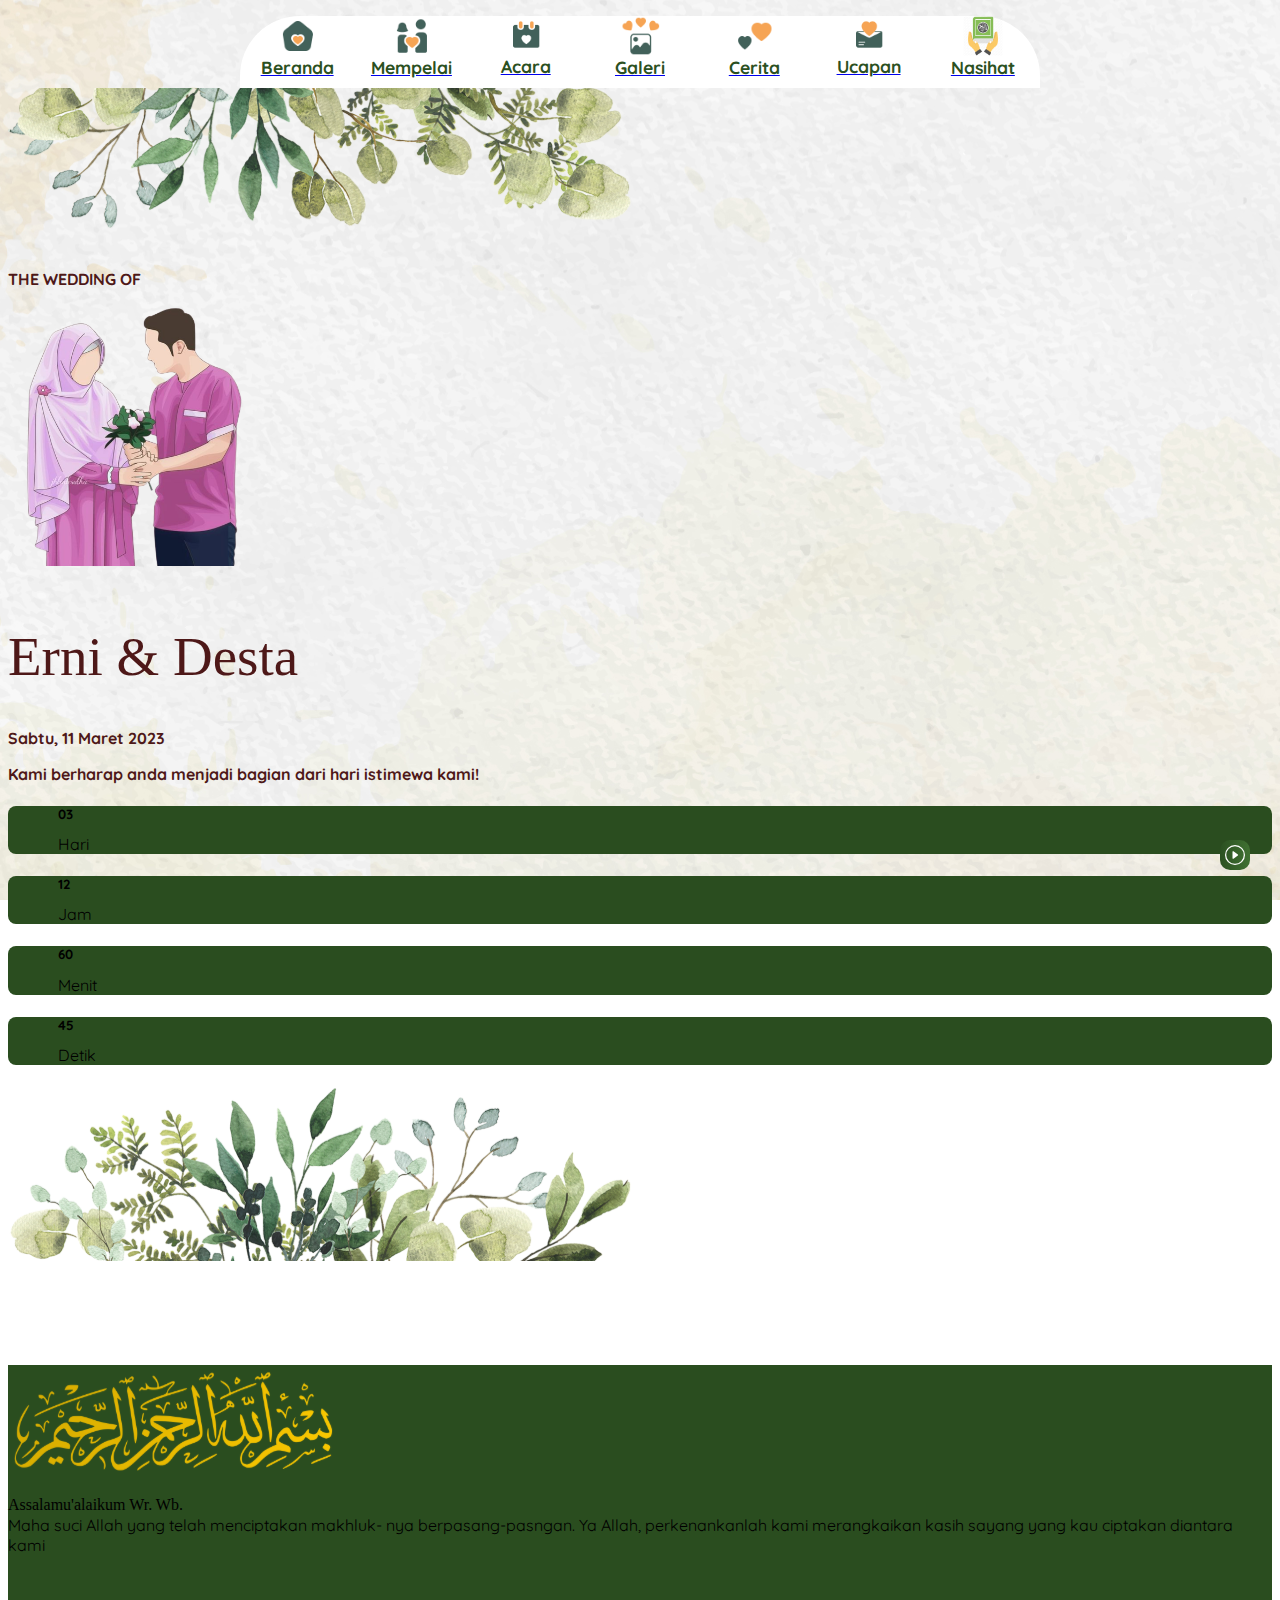
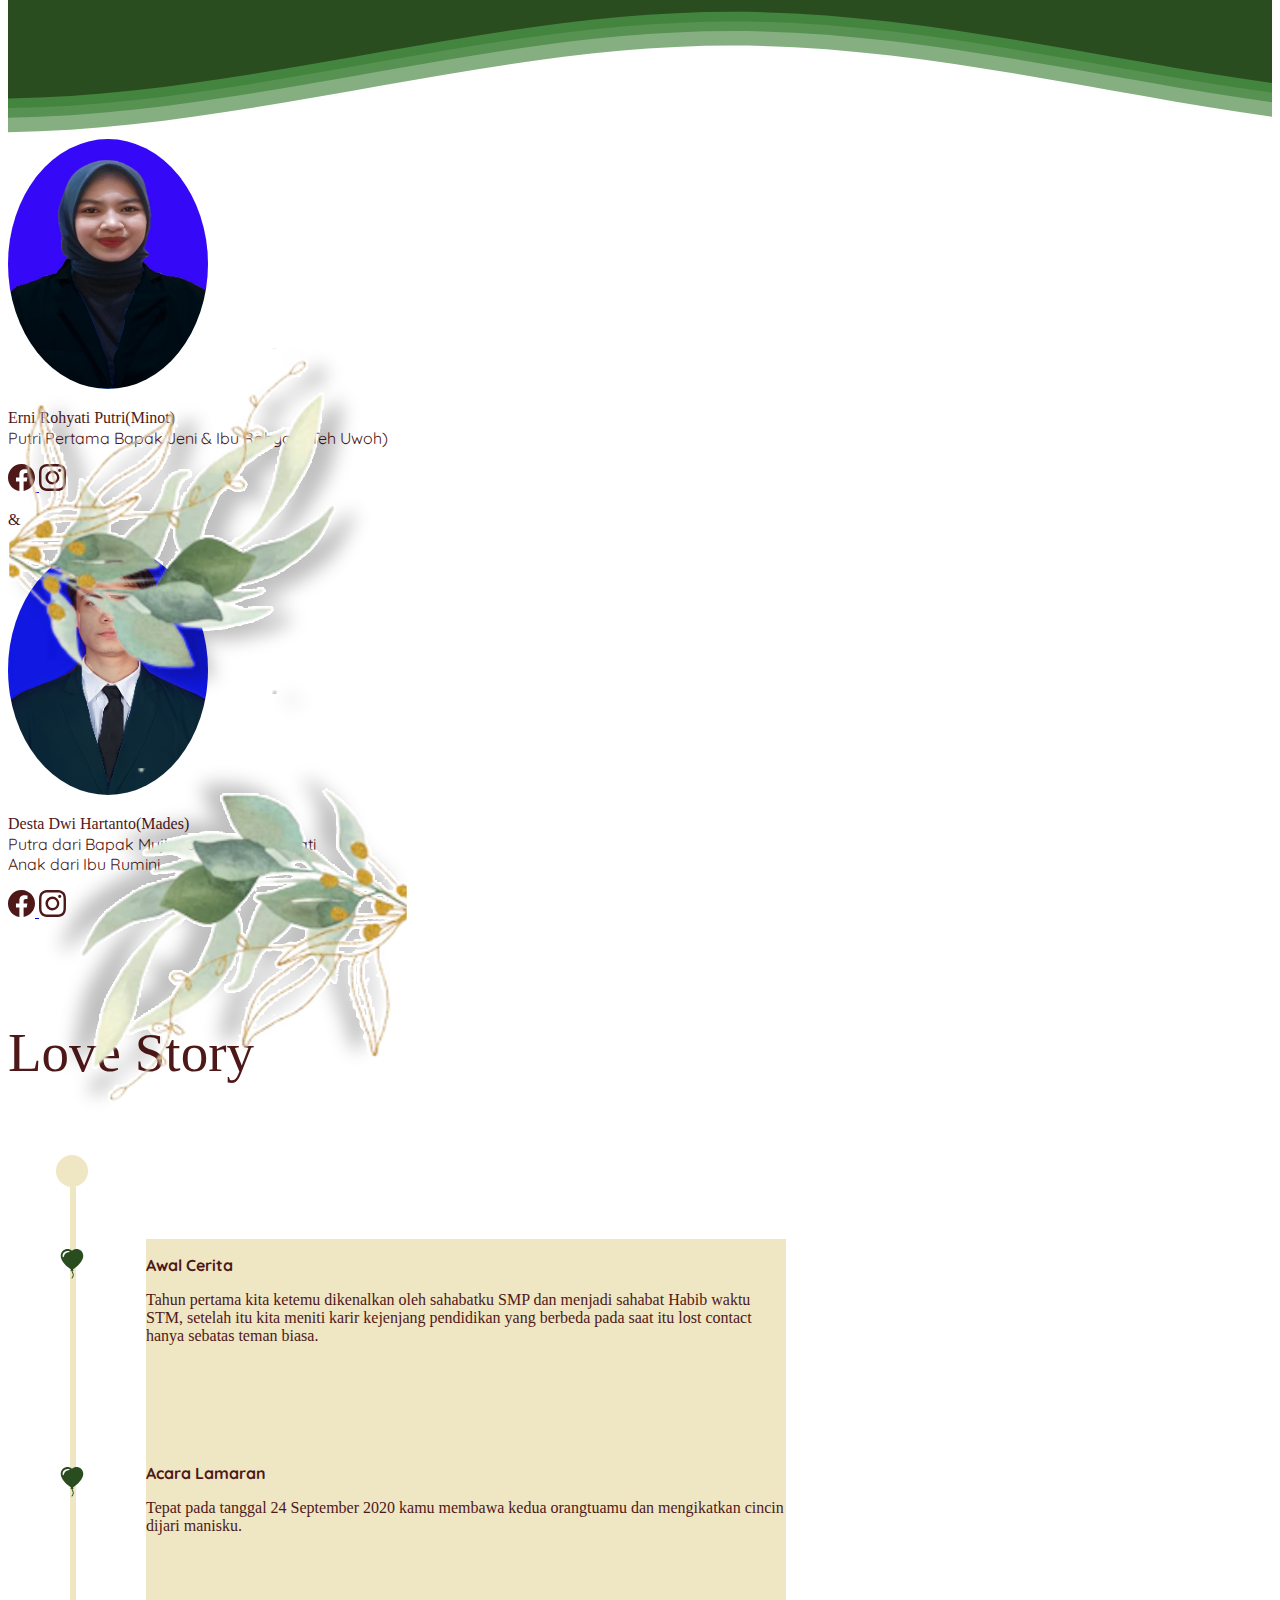
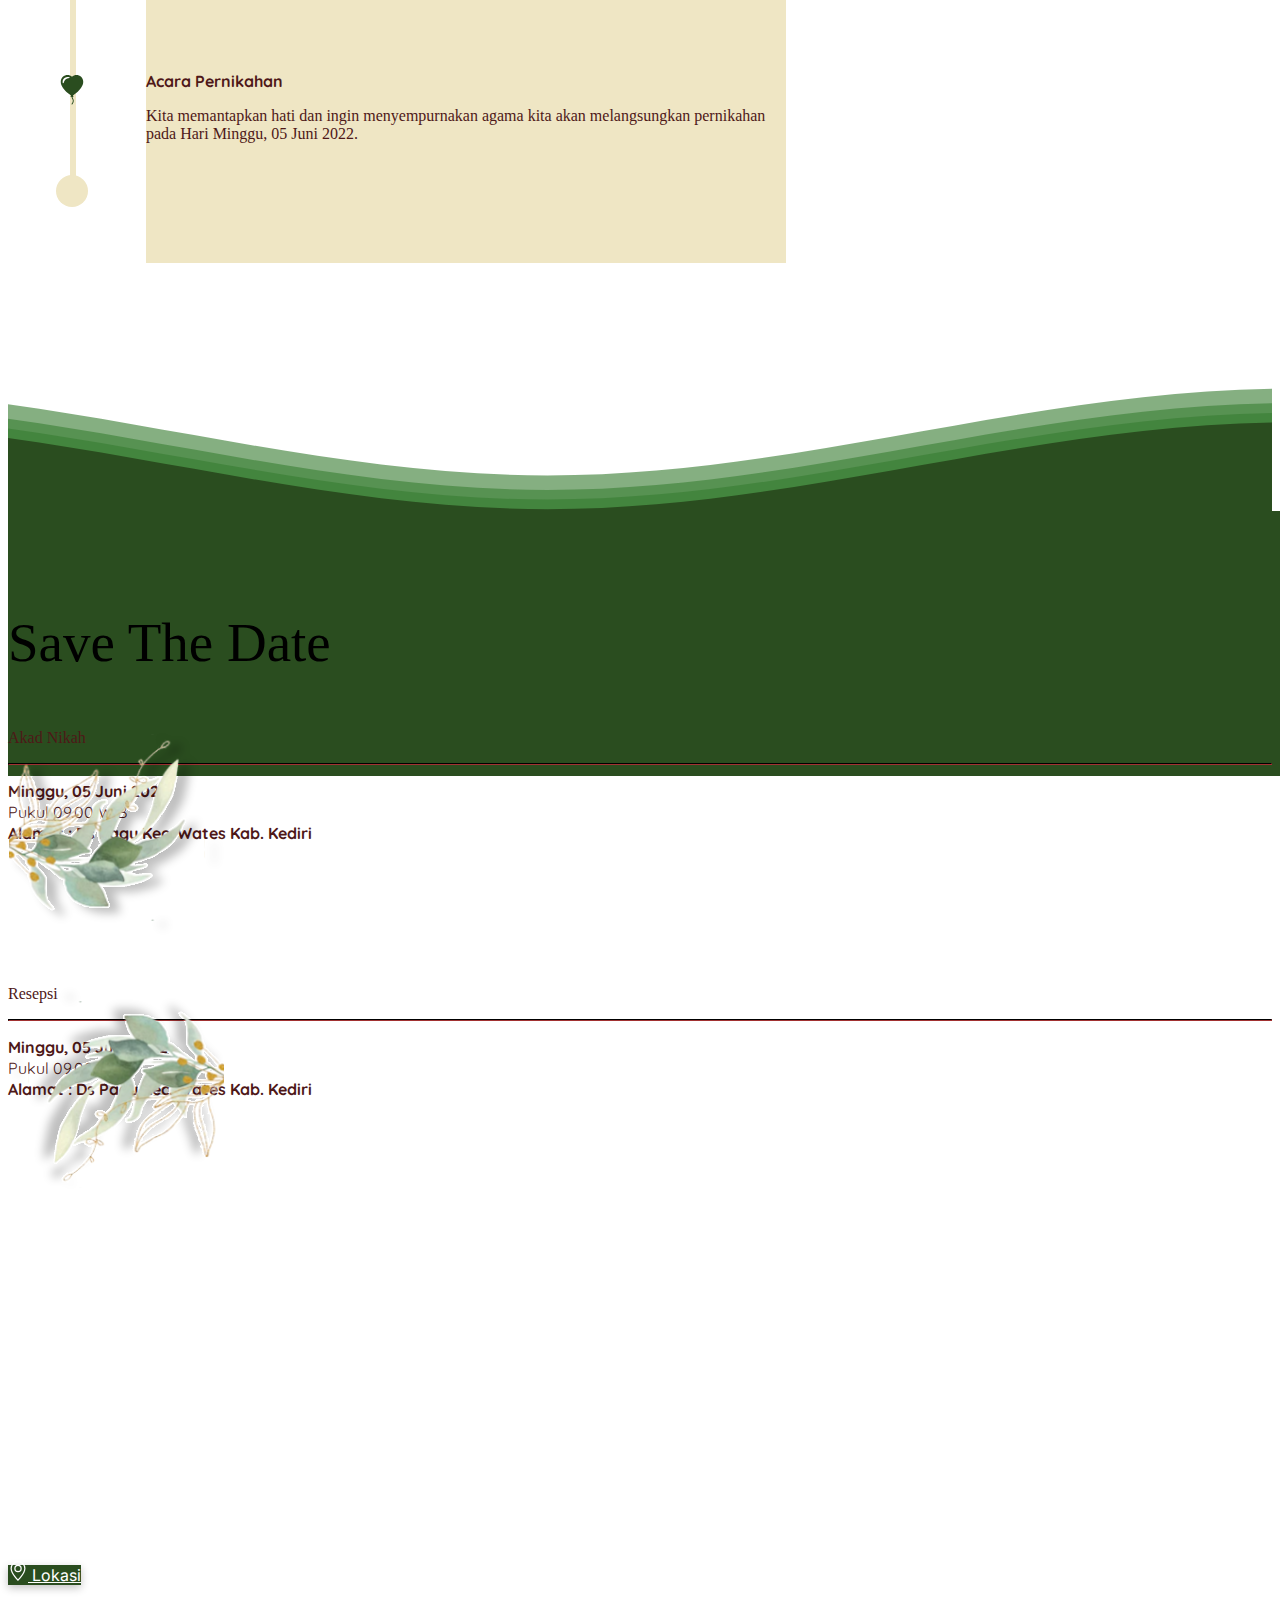
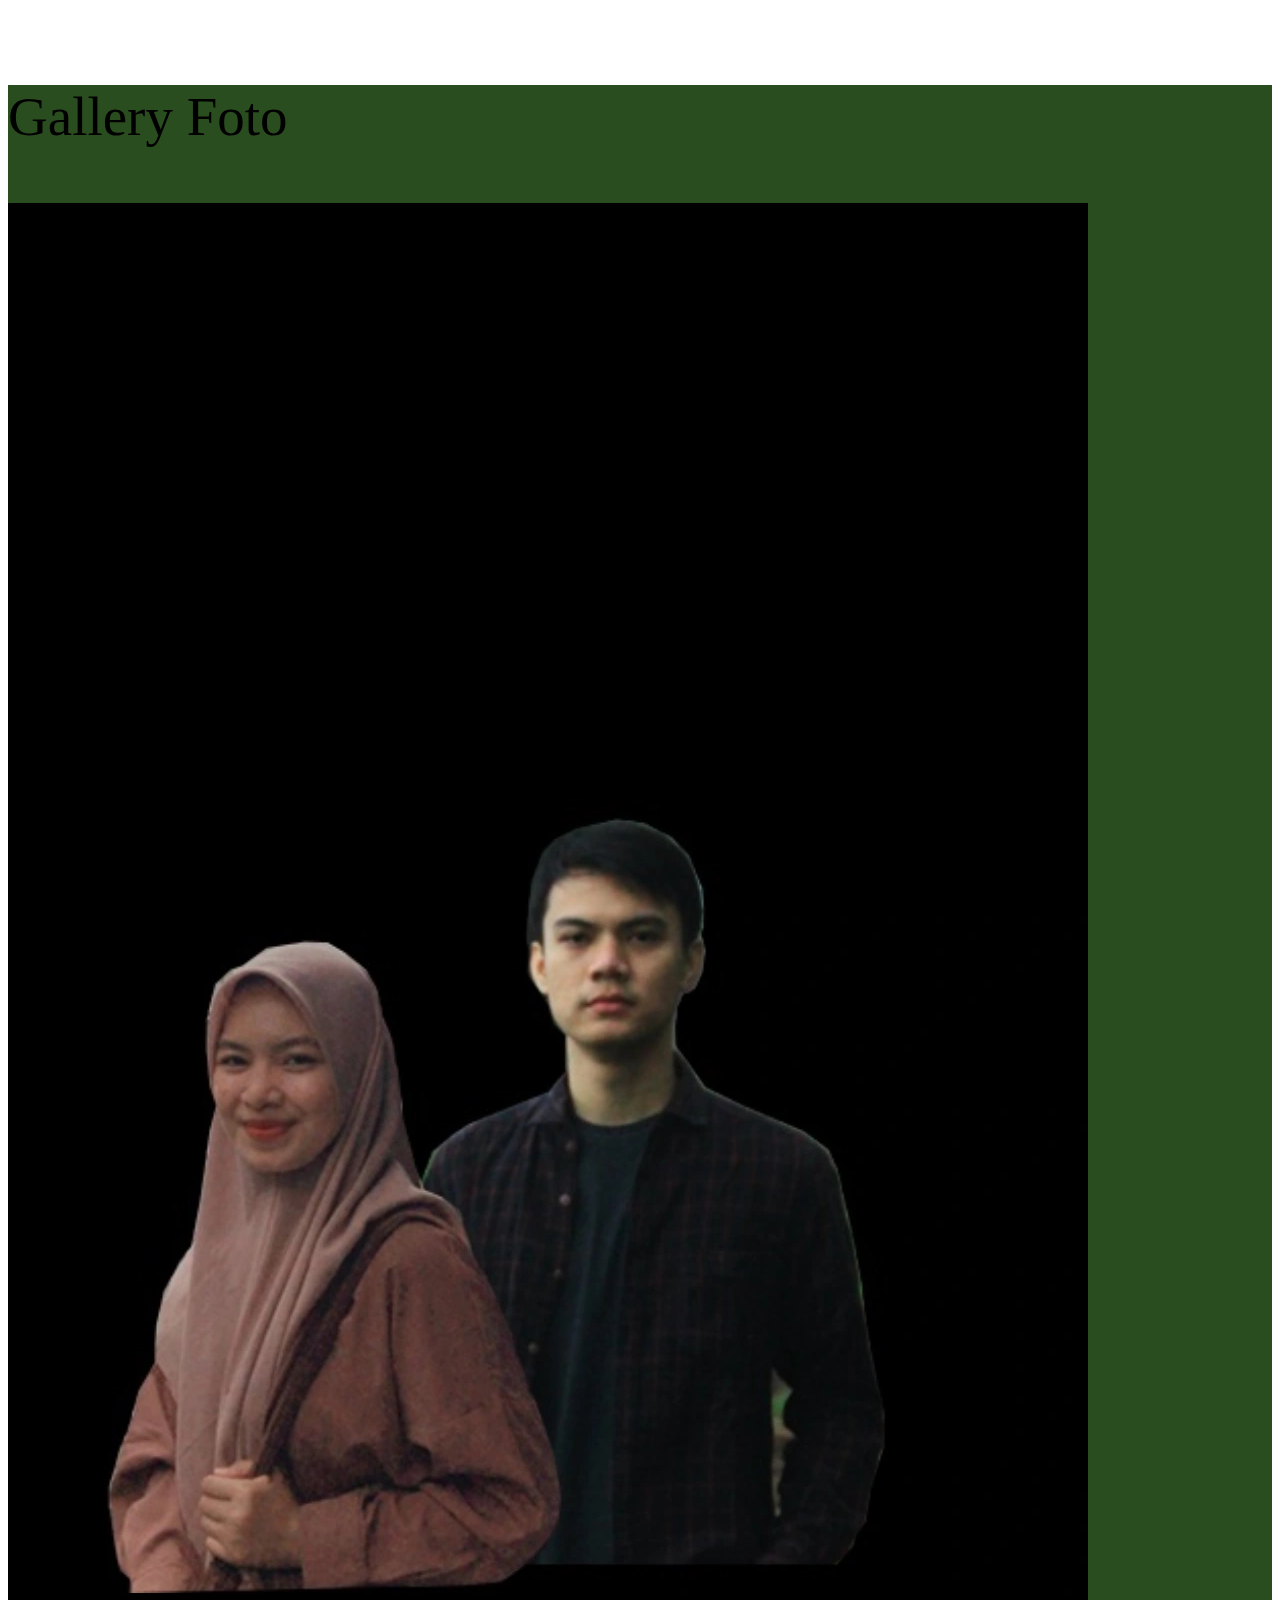
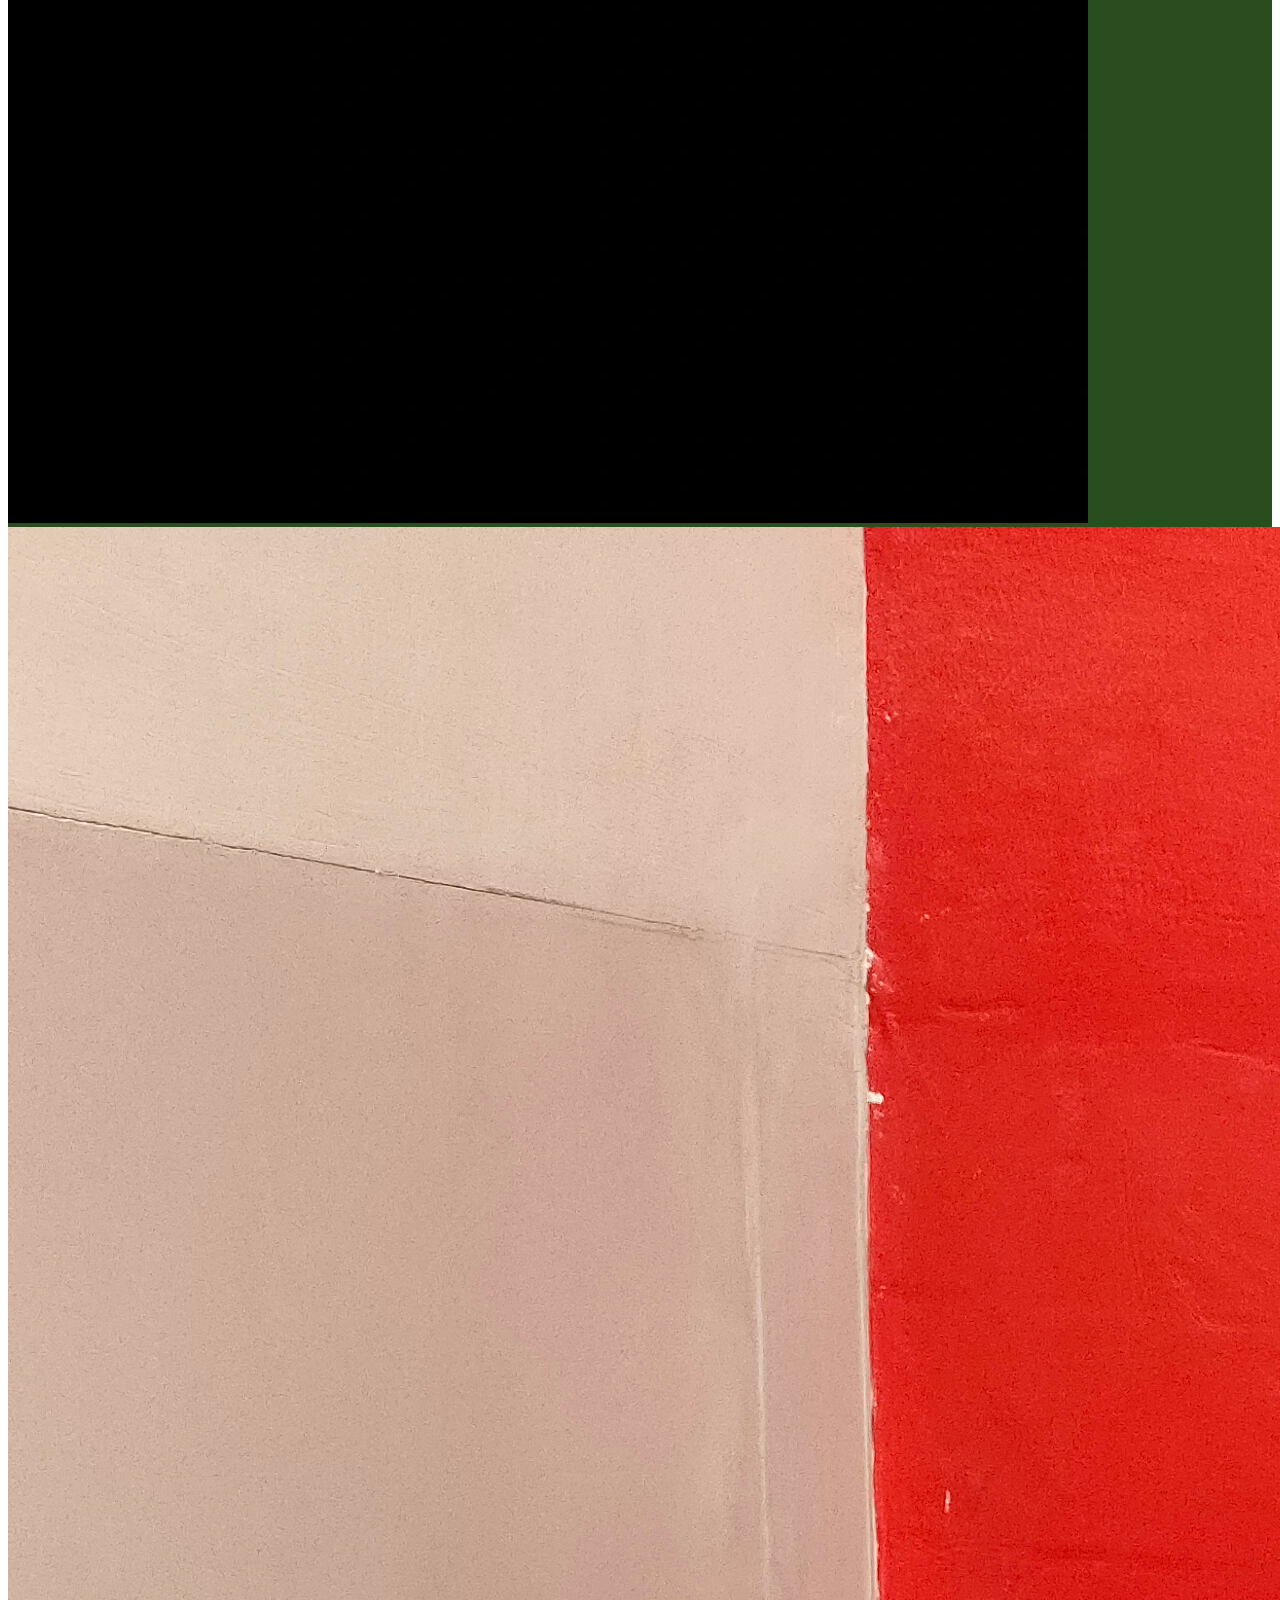
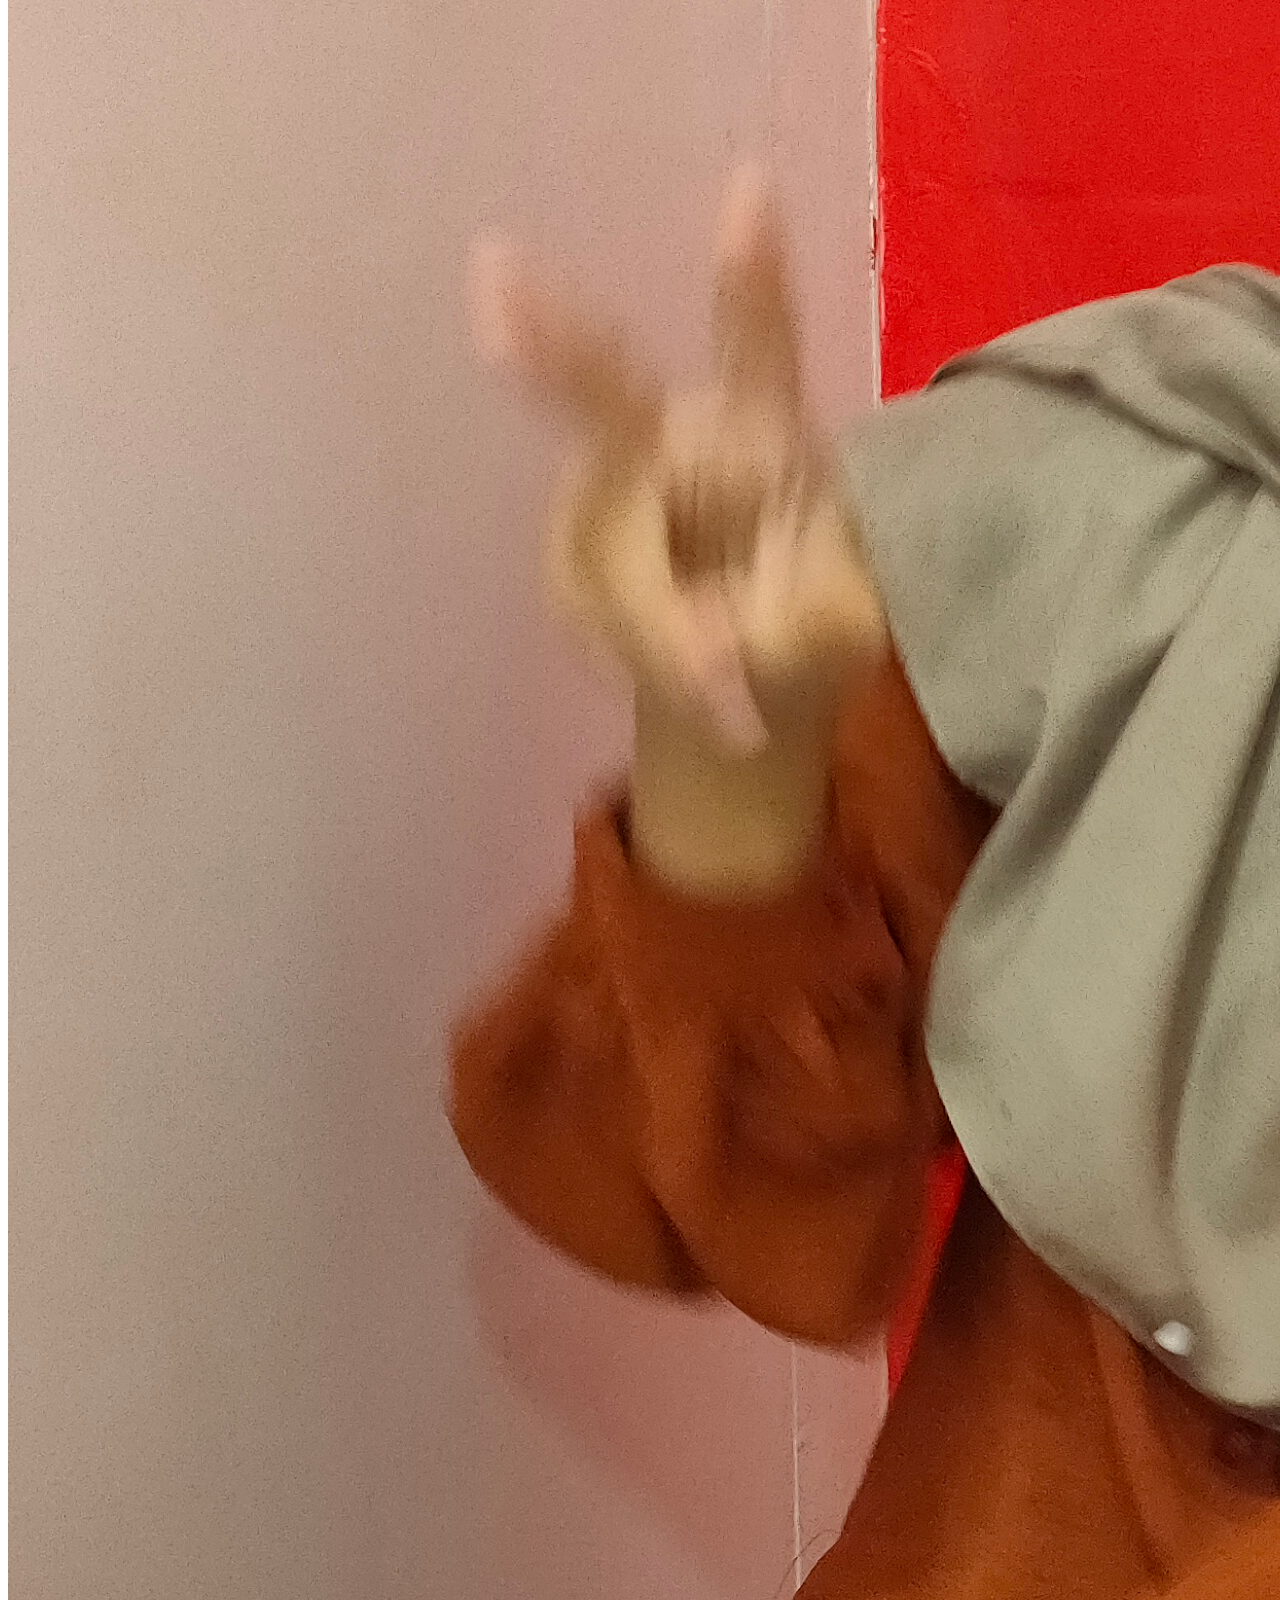
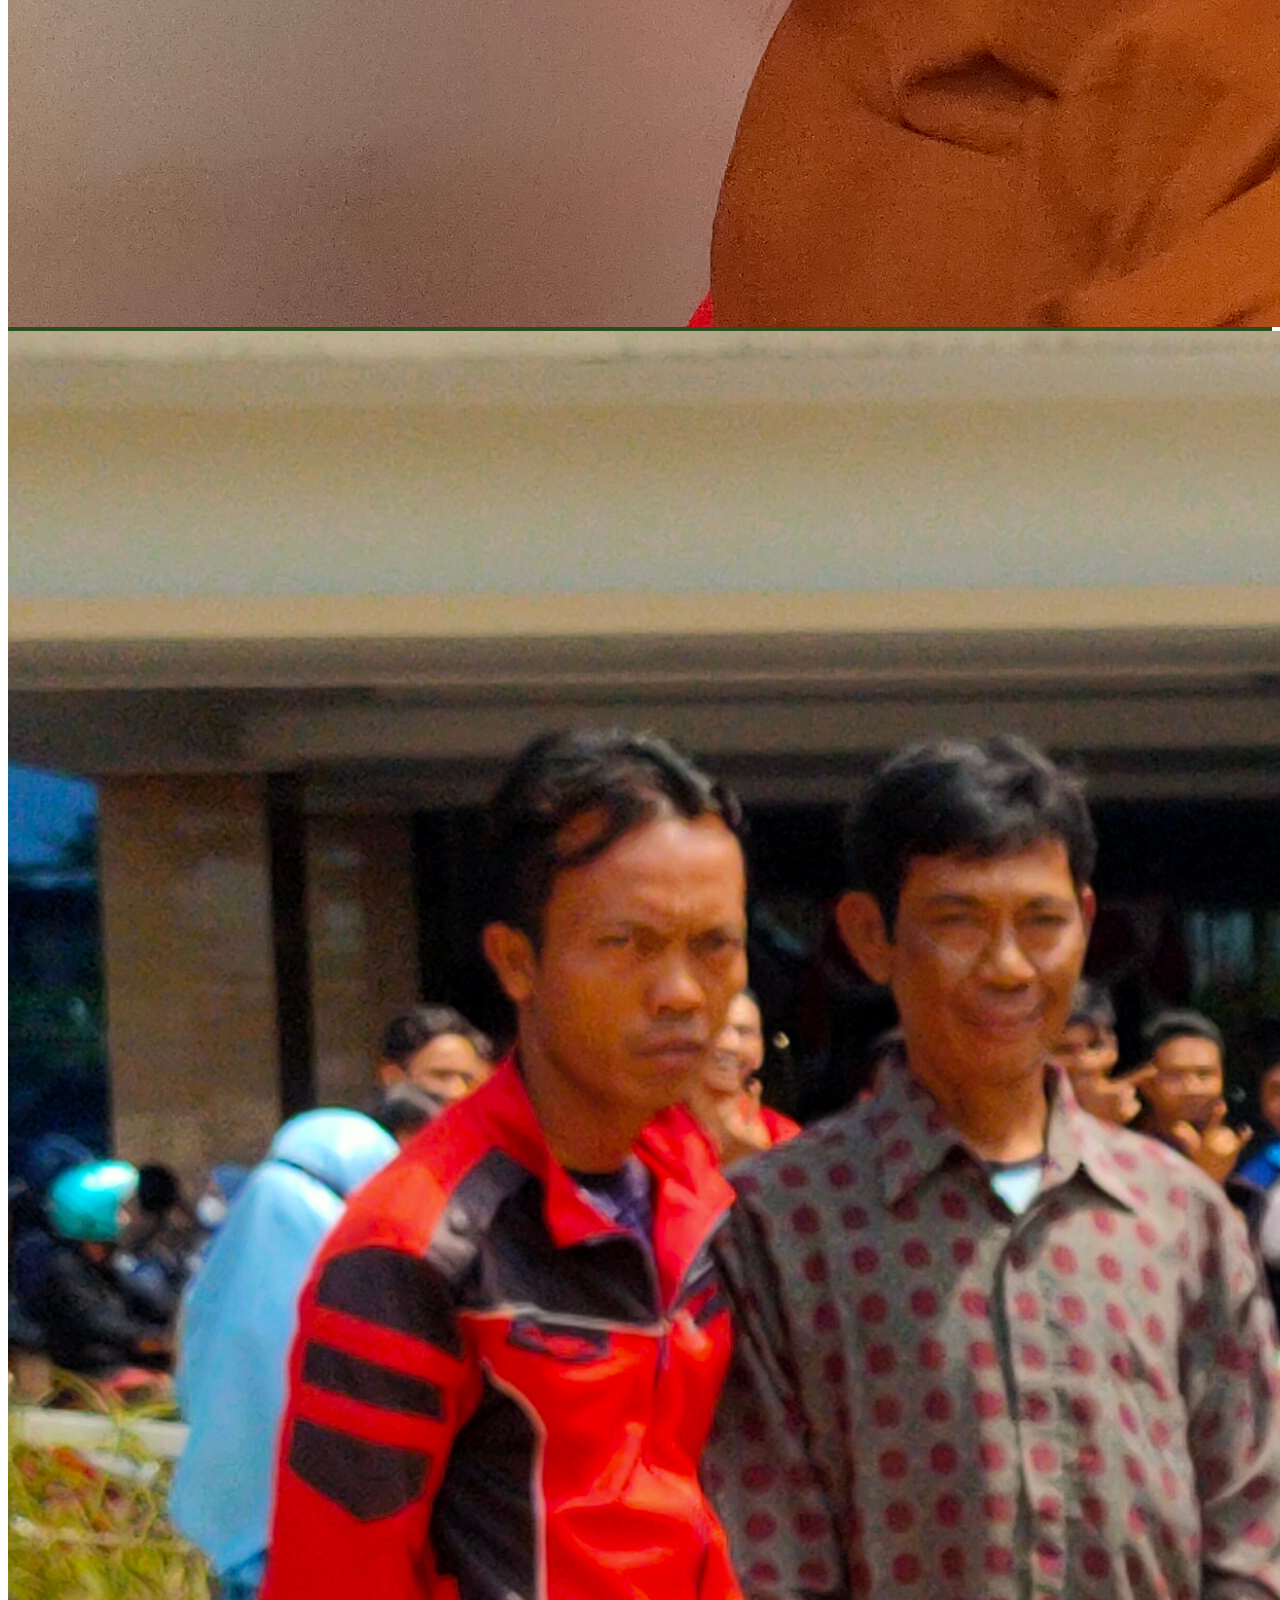
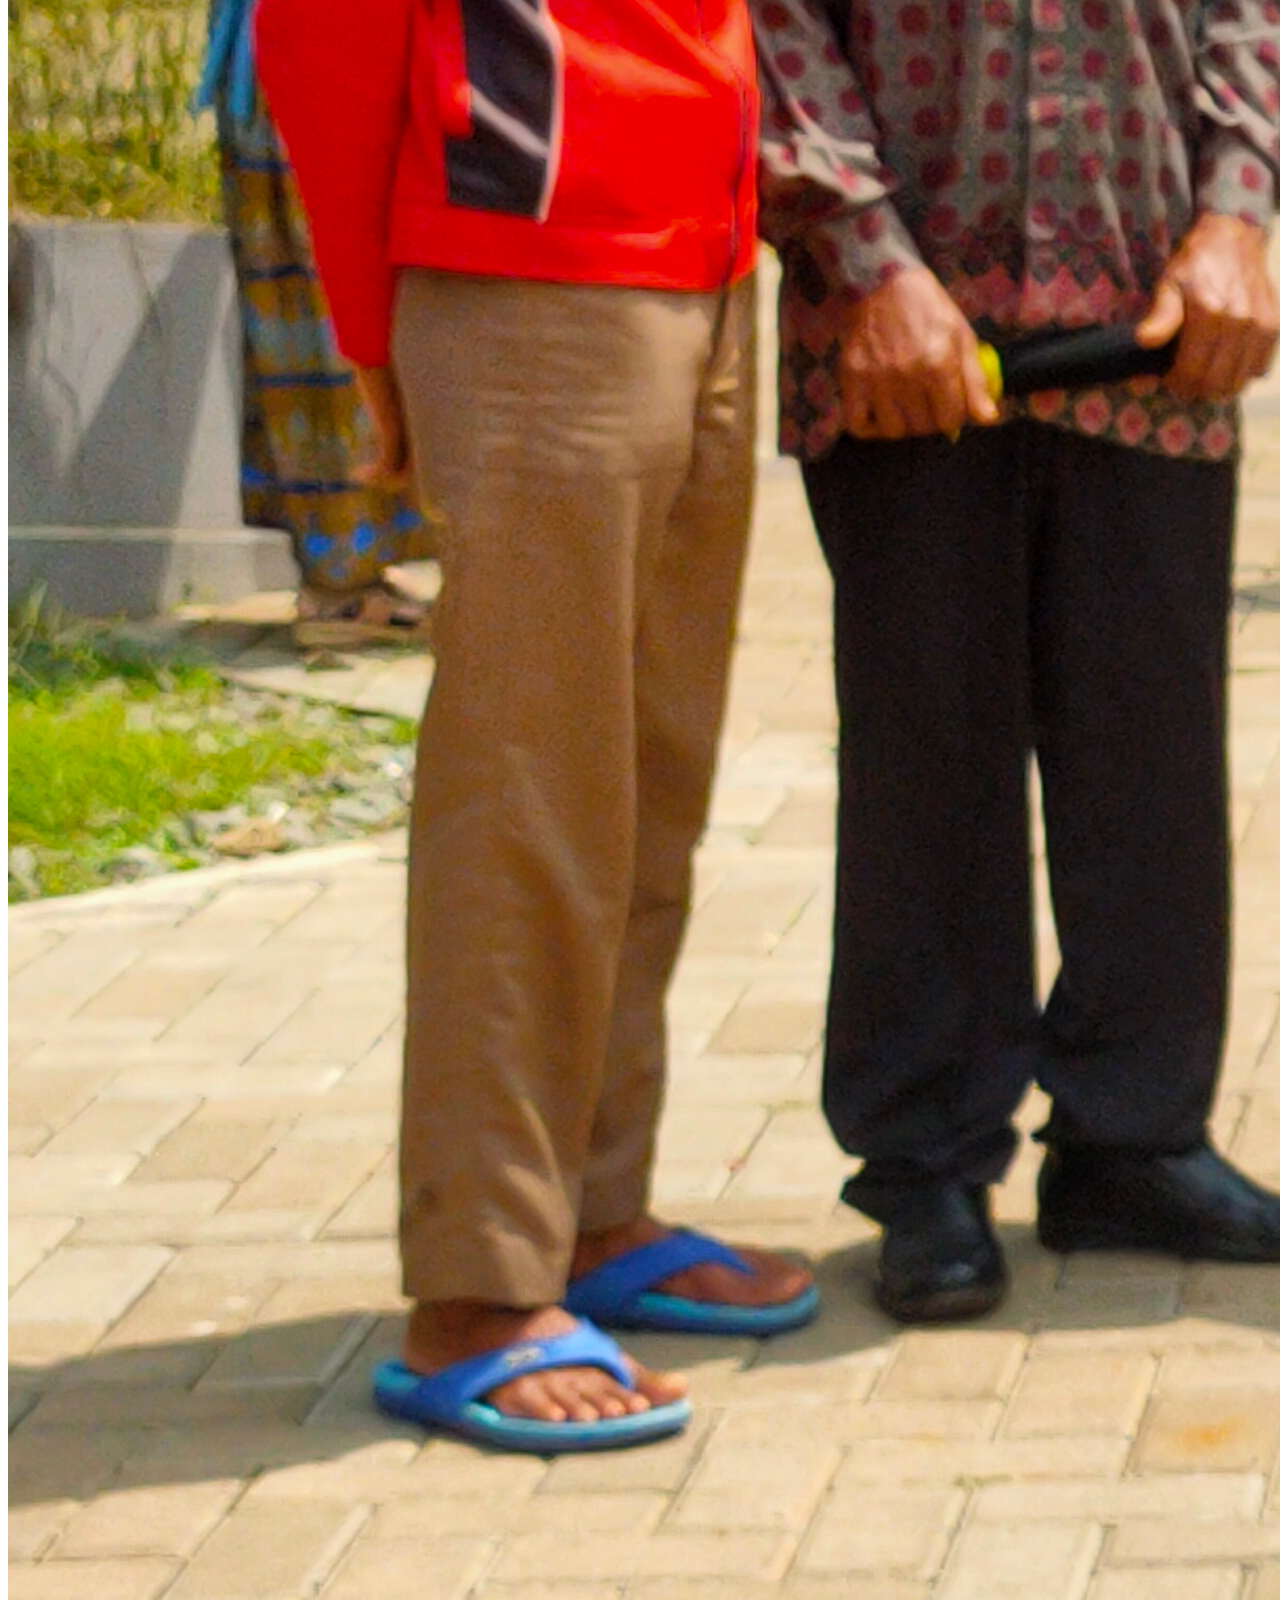
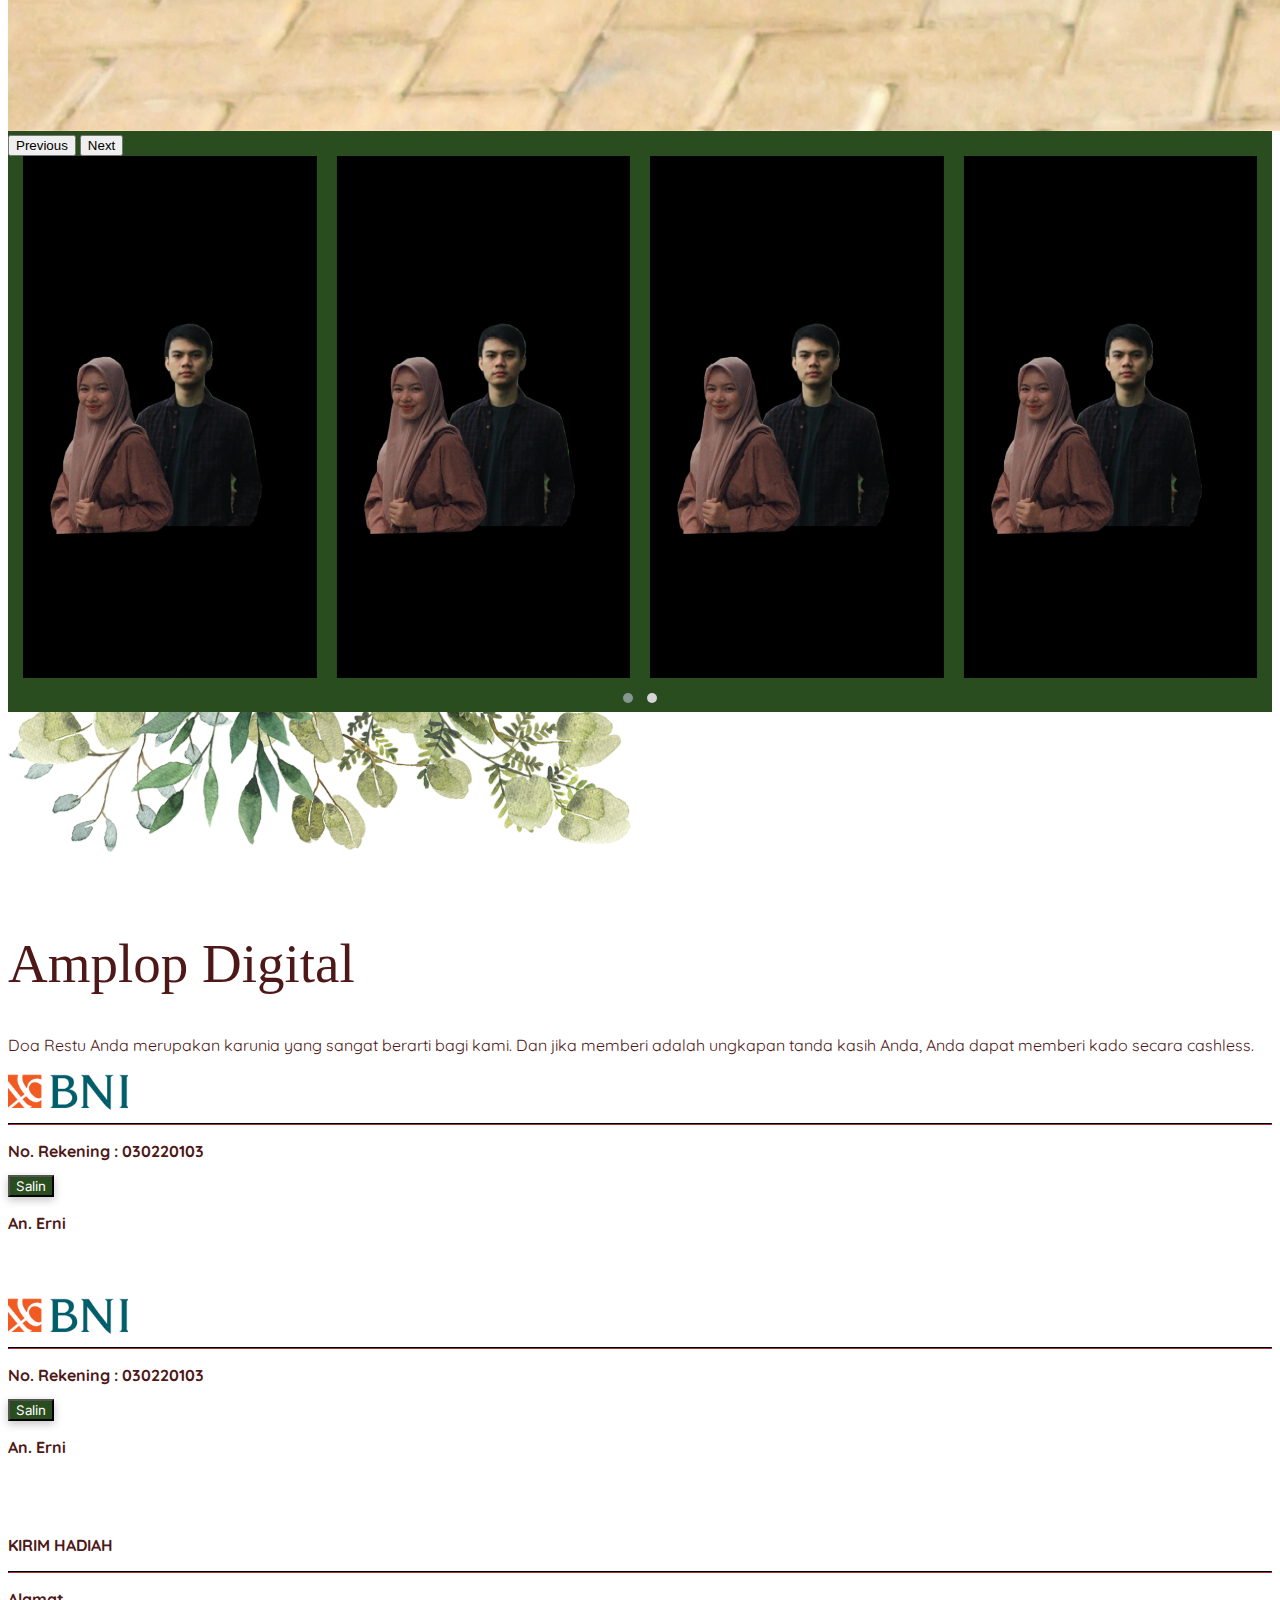
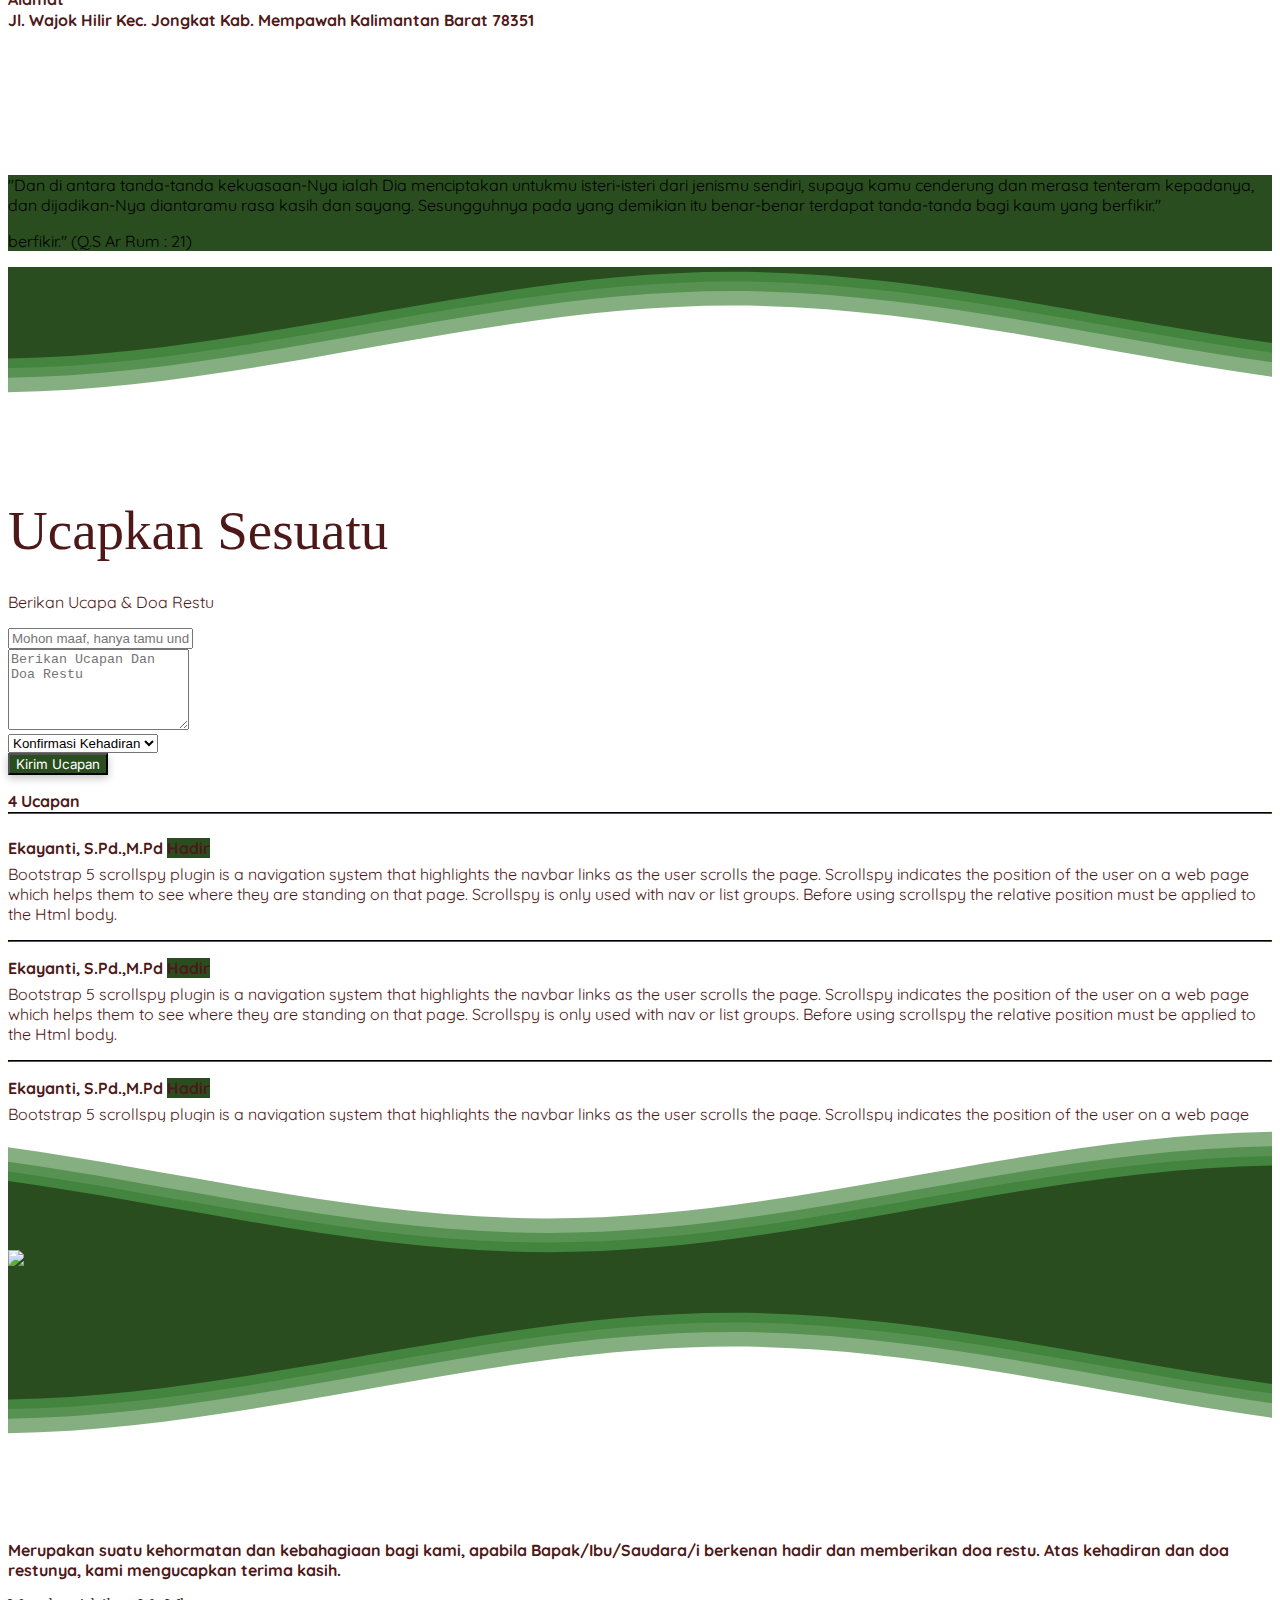
==== index.html @ 6015b8d0 "upload file awal" ====
<!doctype html>
<html lang="en">

<head>
    <!-- Required meta tags -->
    <meta charset="utf-8">
    <meta name="viewport" content="width=device-width, initial-scale=1">

    <!-- Bootstrap CSS -->
    <link href="https://cdn.jsdelivr.net/npm/bootstrap@5.0.2/dist/css/bootstrap.min.css" rel="stylesheet" integrity="sha384-EVSTQN3/azprG1Anm3QDgpJLIm9Nao0Yz1ztcQTwFspd3yD65VohhpuuCOmLASjC" crossorigin="anonymous">
    <link rel="preconnect" href="https://fonts.googleapis.com">
    <link rel="preconnect" href="https://fonts.gstatic.com" crossorigin>
    <link rel="preconnect" href="https://fonts.googleapis.com">
    <link rel="preconnect" href="https://fonts.gstatic.com" crossorigin>
    <link rel="preconnect" href="https://fonts.googleapis.com">
    <link rel="preconnect" href="https://fonts.gstatic.com" crossorigin>
    <link rel="preconnect" href="https://fonts.googleapis.com">
    <link rel="preconnect" href="https://fonts.gstatic.com" crossorigin>
    <link href="https://fonts.googleapis.com/css2?family=Inter:wght@100;200;300;400;500;600;700;800;900&family=Pacifico&family=Quicksand:wght@300;400;500;600;700&display=swap" rel="stylesheet">
    <title>Pria & Wanita</title>
    <link rel="stylesheet" href="https://cdnjs.cloudflare.com/ajax/libs/OwlCarousel2/2.3.4/assets/owl.carousel.min.css" integrity="sha512-tS3S5qG0BlhnQROyJXvNjeEM4UpMXHrQfTGmbQ1gKmelCxlSEBUaxhRBj/EFTzpbP4RVSrpEikbmdJobCvhE3g==" crossorigin="anonymous" />
    <link rel="stylesheet" href="https://cdnjs.cloudflare.com/ajax/libs/OwlCarousel2/2.3.4/assets/owl.theme.default.min.css" integrity="sha512-sMXtMNL1zRzolHYKEujM2AqCLUR9F2C4/05cdbxjjLSRvMQIciEPCQZo++nk7go3BtSuK9kfa/s+a4f4i5pLkw==" crossorigin="anonymous"
    />
    <link rel="stylesheet" href="asset/css/style.css">
    <link rel="stylesheet" href="asset/css/chtbox.css">
    <style>
        .bg-image {
            background-image: url("asset/image/backgroud.svg");
            background-size: cover;
            background-position: center;
            background-attachment: fixed;
        }
        
        .bg-image-card {
            background-image: url("asset/image/backgroud-card.svg");
            background-size: cover;
            background-position: center;
            background-attachment: fixed;
        }
    </style>
</head>

<body class="bg-image" data-bs-spy="scroll" data-bs-target=".navbar" data-bs-offset="50">
    <nav class="navbar navbar-bottom fixed-bottom radius-nav shadow">
        <div class="container p-0">
            <ul class="navbar-nav nav-flex-icons">
                <li class="nav-item flex-fill">
                    <a class="nav-link p-0 active" href="#home">
                        <span class="icon span-icon-nav-buttom"><img src="assets/images/menu/Icon1.png"
                                    class="icon-nav-buttom-b"></span>
                        <span class="nav-title">Beranda</span>
                    </a>
                </li>
                <li class="nav-item flex-fill">
                    <a class="nav-link p-0 active" href="#mempelai">
                      <span class="icon span-icon-nav-buttom"><img src="assets/images/menu/Icon2.png"
                                    class="icon-nav-buttom-m"></span>
                        <span class="nav-title">Mempelai</span>
                    </a>
                </li>
                <li class="nav-item flex-fill">
                    <a class="nav-link p-0 active" href="#acara">
                        <span class="icon span-icon-nav-buttom" style="margin-bottom: 3px;"><img src="assets/images/menu/Icon3.png"
                                    class="icon-nav-buttom-a"></span>
                        <span class="nav-title">Acara</span>
                    </a>
                </li>
                <li class="nav-item flex-fill">
                    <a class="nav-link p-0 active" href="#galeri">
                        <span class="icon span-icon-nav-buttom"><img src="assets/images/menu/Icon5.png"
                                    class="icon-nav-buttom-m"></span>
                        <span class="nav-title">Galeri</span>
                    </a>
                </li>
                <!-- cerita -->
                <li class="nav-item flex-fill">
                    <a class="nav-link p-0 active" href="#cerita">
                        <span class="icon span-icon-nav-buttom"><img src="assets/images/menu/Icon4.png"
                                    class="icon-nav-buttom-m"></span>
                        <span class="nav-title">Cerita</span>
                    </a>
                </li>
                
                <li class="nav-item flex-fill">
                    <a class="nav-link p-0 active" href="#ucapan">
                        <span class="icon span-icon-nav-buttom" style="margin-bottom: 3px;"><img src="assets/images/menu/Icon6.png"
                                    class="icon-nav-buttom-a"></span>
                        <span class="nav-title">Ucapan</span>
                    </a>
                </li>
                <!-- konfirmasi kehadiran -->
                <li class="nav-item flex-fill">
                    <a class="nav-link p-0 active" href="#nasihat">
                        <span class="icon span-icon-nav-buttom"><img src="assets/images/menu/nasihat.png"
                                    class="icon-nav-buttom-m"></span>
                        <span class="nav-title">Nasihat</span>
                    </a>
                </li>
            </ul>
        </div>
    </nav>
    <div class="d-flex flex-row">
        <img src="asset/image/frame-top.svg" class="float-start img-fluid mx-auto d-block img-flower">
    </div>
    <div class="container" id="home">
        <div class="row">
            <div class="col-12">
                <div class="text-center">
                    <p class="font-tree fs-2 font-bold color-one mt-4">THE WEDDING OF</p>
                </div>
            </div>
        </div>
        <div class="d-flex justify-content-center">
            <div class="text-center">
                <img src="assets/b1c634b81b39cf77c9d8fb61e2ae2421-removebg-preview.png" width="250" style="margin-top: -25px;">
            </div>
        </div>
        <div class="row">
            <div class="col-12">
                <div class="text-center">
                    <p class="font-one color-one font-size-55">Erni & Desta</p>
                    <p class="font-tree fs-3 font-bold color-one" style="margin-top: -15px;">
                        Sabtu, 11 Maret 2023
                    </p>
                    <p class="font-tree fs-5 font-bold color-one mt-2">
                        Kami berharap anda menjadi bagian dari hari istimewa kami!
                    </p>
                </div>
                <div class="d-flex justify-content-center font-tree fw-bold">
                    <span class="p-2">
                        <div class="shadow p-time py-2 mb-5 bg-default rounded-default text-white">
                            <h5 class="card-title text-center">03</h5>
                            <p class="card-text text-center" style="margin-top: -10px;">Hari</p></div>
                    </span>
                    <span class="p-2">
                        <div class="shadow p-time py-2 mb-5 bg-default rounded-default text-white">
                            <h5 class="card-title text-center">12</h5>
                            <p class="card-text text-center" style="margin-top: -10px;">Jam</p></div>
                    </span>
                    <span class="p-2">
                        <div class="shadow p-time py-2 mb-5 bg-default rounded-default text-white">
                            <h5 class="card-title text-center">60</h5>
                            <p class="card-text text-center" style="margin-top: -10px;">Menit</p></div>
                    </span>
                    <span class="p-2">
                        <div class="shadow p-time py-2 mb-5 bg-default rounded-default text-white">
                            <h5 class="card-title text-center">45</h5>
                            <p class="card-text text-center" style="margin-top: -10px;">Detik</p></div>
                    </span>
                </div>
            </div>
        </div>
    </div>
    <div class="d-flex flex-row">
        <img src="asset/image/frame-bottom.svg" class="float-start img-fluid mx-auto d-block img-flower">
    </div>
    <section class="bg-default">
        <div class="container">
            <div class="row">
                <div class="col-12">
                    <div class="text-center">
                        <div class="d-flex justify-content-center mt-100">
                            <div class="text-center">
                                <img src="asset/image/bismillah.svg" class="">
                            </div>
                        </div>
                        <p class="font-one fs-1 mt-4 text-white">Assalamu'alaikum Wr. Wb.</p>
                        <p class="font-tree fs-5 text-white" style="margin-top: -15px;">
                            Maha suci Allah yang telah menciptakan makhluk- nya berpasang-pasngan. Ya Allah, perkenankanlah kami merangkaikan kasih sayang yang kau ciptakan diantara kami
                        </p>
                        <br><br>
                    </div>
                </div>
            </div>
        </div>
    </section>
    <svg class="waves rotate-img-180 " xmlns="http://www.w3.org/2000/svg" xmlns:xlink="http://www.w3.org/1999/xlink" viewBox="0 24 150 28" preserveAspectRatio="none" shape-rendering="auto">
        <defs>
            <path id="gentle-wave" d="M-160 44c30 0 58-18 88-18s 58 18 88 18 58-18 88-18 58 18 88 18 v44h-352z" />
        </defs>
        <g class="parallax">
            <use xlink:href="#gentle-wave" x="48" y="0" fill="rgba(32, 110, 25, 0.55)" />
            <use xlink:href="#gentle-wave" x="48" y="3" fill="rgba(32, 110, 25, 0.45)" />
            <use xlink:href="#gentle-wave" x="48" y="5" fill="rgba(32, 110, 25, 0.35)" />
            <use xlink:href="#gentle-wave" x="48" y="7" fill="#2A4D1F" />
        </g>
    </svg>
    <section id="mempelai">
        <div class="d-flex flex-row-reverse">
            <img src="asset/image/flower01.svg" class="rounded float-end img-fluid flower-left-3 componen-left rotate-img-180">
        </div>
        <div class="d-flex flex-row componen-right">
            <img src="asset/image/flower01.svg" class="rounded float-start img-fluid flower-right-3">
        </div>
        <div class="container">
            <div class="row mt-3">
                <div class="col-12">
                    <div class="text-center">
                        <div class="d-flex justify-content-center mt-5">
                            <div class="text-center">
                                <img src="assets/images/mempelai/er.jpeg" style="border-radius: 100%;" width="200" height="250">
                            </div>
                        </div>
                        <p class="font-one color-one font-size-50">Erni Rohyati Putri(Minot)</p>
                        <p class="font-tree color-one fs-5" style="margin-top: -15px;">
                            Putri Pertama Bapak Jeni & Ibu Rohyati (Teh Uwoh)
                        </p>
                        <a href="#" class="p-2">
                            <svg xmlns="http://www.w3.org/2000/svg" style="color: #4E1818;" width="27" height="27" fill="currentColor" class="bi bi-facebook text-bg-light" viewBox="0 0 16 16">
                                <path d="M16 8.049c0-4.446-3.582-8.05-8-8.05C3.58 0-.002 3.603-.002 8.05c0 4.017 2.926 7.347 6.75 7.951v-5.625h-2.03V8.05H6.75V6.275c0-2.017 1.195-3.131 3.022-3.131.876 0 1.791.157 1.791.157v1.98h-1.009c-.993 0-1.303.621-1.303 1.258v1.51h2.218l-.354 2.326H9.25V16c3.824-.604 6.75-3.934 6.75-7.951z"/>
                            </svg>
                        </a>
                        <a href="#" class="p-2">
                            <svg xmlns="http://www.w3.org/2000/svg" style="color: #4E1818;" width="27" height="27" fill="currentColor" class="bi bi-instagram" viewBox="0 0 16 16">
                            <path d="M8 0C5.829 0 5.556.01 4.703.048 3.85.088 3.269.222 2.76.42a3.917 3.917 0 0 0-1.417.923A3.927 3.927 0 0 0 .42 2.76C.222 3.268.087 3.85.048 4.7.01 5.555 0 5.827 0 8.001c0 2.172.01 2.444.048 3.297.04.852.174 1.433.372 1.942.205.526.478.972.923 1.417.444.445.89.719 1.416.923.51.198 1.09.333 1.942.372C5.555 15.99 5.827 16 8 16s2.444-.01 3.298-.048c.851-.04 1.434-.174 1.943-.372a3.916 3.916 0 0 0 1.416-.923c.445-.445.718-.891.923-1.417.197-.509.332-1.09.372-1.942C15.99 10.445 16 10.173 16 8s-.01-2.445-.048-3.299c-.04-.851-.175-1.433-.372-1.941a3.926 3.926 0 0 0-.923-1.417A3.911 3.911 0 0 0 13.24.42c-.51-.198-1.092-.333-1.943-.372C10.443.01 10.172 0 7.998 0h.003zm-.717 1.442h.718c2.136 0 2.389.007 3.232.046.78.035 1.204.166 1.486.275.373.145.64.319.92.599.28.28.453.546.598.92.11.281.24.705.275 1.485.039.843.047 1.096.047 3.231s-.008 2.389-.047 3.232c-.035.78-.166 1.203-.275 1.485a2.47 2.47 0 0 1-.599.919c-.28.28-.546.453-.92.598-.28.11-.704.24-1.485.276-.843.038-1.096.047-3.232.047s-2.39-.009-3.233-.047c-.78-.036-1.203-.166-1.485-.276a2.478 2.478 0 0 1-.92-.598 2.48 2.48 0 0 1-.6-.92c-.109-.281-.24-.705-.275-1.485-.038-.843-.046-1.096-.046-3.233 0-2.136.008-2.388.046-3.231.036-.78.166-1.204.276-1.486.145-.373.319-.64.599-.92.28-.28.546-.453.92-.598.282-.11.705-.24 1.485-.276.738-.034 1.024-.044 2.515-.045v.002zm4.988 1.328a.96.96 0 1 0 0 1.92.96.96 0 0 0 0-1.92zm-4.27 1.122a4.109 4.109 0 1 0 0 8.217 4.109 4.109 0 0 0 0-8.217zm0 1.441a2.667 2.667 0 1 1 0 5.334 2.667 2.667 0 0 1 0-5.334z"/>
                            </svg>
                        </a>
                        <p class="mt-5 font-one fs-1 color-one">&</p>
                    </div>
                </div>
            </div>
            <div class="row">
                <div class="col-12">
                    <div class="text-center">
                        <div class="d-flex justify-content-center mt-4">
                            <div class="text-center">
                                <img src="assets/images/mempelai/des.jpeg" style="border-radius: 100%;" width="200" height="250">
                            </div>
                        </div>
                        <p class="font-one color-one font-size-50">Desta Dwi Hartanto(Mades)</p>
                        <p class="font-tree color-one fs-5" style="margin-top: -15px;">
                            Putra dari Bapak Mujiono & Ibu Rasmiyati <br>Anak dari Ibu Rumini
                        </p>
                        <a href="#" class="p-2">
                            <svg xmlns="http://www.w3.org/2000/svg" style="color: #4E1818;" width="27" height="27" fill="currentColor" class="bi bi-facebook text-bg-light" viewBox="0 0 16 16">
                                <path d="M16 8.049c0-4.446-3.582-8.05-8-8.05C3.58 0-.002 3.603-.002 8.05c0 4.017 2.926 7.347 6.75 7.951v-5.625h-2.03V8.05H6.75V6.275c0-2.017 1.195-3.131 3.022-3.131.876 0 1.791.157 1.791.157v1.98h-1.009c-.993 0-1.303.621-1.303 1.258v1.51h2.218l-.354 2.326H9.25V16c3.824-.604 6.75-3.934 6.75-7.951z"/>
                            </svg>
                        </a>
                        <a href="#" class="p-2">
                            <svg xmlns="http://www.w3.org/2000/svg" style="color: #4E1818;" width="27" height="27" fill="currentColor" class="bi bi-instagram" viewBox="0 0 16 16">
                            <path d="M8 0C5.829 0 5.556.01 4.703.048 3.85.088 3.269.222 2.76.42a3.917 3.917 0 0 0-1.417.923A3.927 3.927 0 0 0 .42 2.76C.222 3.268.087 3.85.048 4.7.01 5.555 0 5.827 0 8.001c0 2.172.01 2.444.048 3.297.04.852.174 1.433.372 1.942.205.526.478.972.923 1.417.444.445.89.719 1.416.923.51.198 1.09.333 1.942.372C5.555 15.99 5.827 16 8 16s2.444-.01 3.298-.048c.851-.04 1.434-.174 1.943-.372a3.916 3.916 0 0 0 1.416-.923c.445-.445.718-.891.923-1.417.197-.509.332-1.09.372-1.942C15.99 10.445 16 10.173 16 8s-.01-2.445-.048-3.299c-.04-.851-.175-1.433-.372-1.941a3.926 3.926 0 0 0-.923-1.417A3.911 3.911 0 0 0 13.24.42c-.51-.198-1.092-.333-1.943-.372C10.443.01 10.172 0 7.998 0h.003zm-.717 1.442h.718c2.136 0 2.389.007 3.232.046.78.035 1.204.166 1.486.275.373.145.64.319.92.599.28.28.453.546.598.92.11.281.24.705.275 1.485.039.843.047 1.096.047 3.231s-.008 2.389-.047 3.232c-.035.78-.166 1.203-.275 1.485a2.47 2.47 0 0 1-.599.919c-.28.28-.546.453-.92.598-.28.11-.704.24-1.485.276-.843.038-1.096.047-3.232.047s-2.39-.009-3.233-.047c-.78-.036-1.203-.166-1.485-.276a2.478 2.478 0 0 1-.92-.598 2.48 2.48 0 0 1-.6-.92c-.109-.281-.24-.705-.275-1.485-.038-.843-.046-1.096-.046-3.233 0-2.136.008-2.388.046-3.231.036-.78.166-1.204.276-1.486.145-.373.319-.64.599-.92.28-.28.546-.453.92-.598.282-.11.705-.24 1.485-.276.738-.034 1.024-.044 2.515-.045v.002zm4.988 1.328a.96.96 0 1 0 0 1.92.96.96 0 0 0 0-1.92zm-4.27 1.122a4.109 4.109 0 1 0 0 8.217 4.109 4.109 0 0 0 0-8.217zm0 1.441a2.667 2.667 0 1 1 0 5.334 2.667 2.667 0 0 1 0-5.334z"/>
                            </svg>
                        </a>
                    </div>
                </div>
            </div>
        </div>
    </section>
    <div class="container">
        <div class="row mt-100">
            <div class="col-12">
                <div class="text-center">
                    <p class="font-one font-size-55 color-one mt-100 mt-5" id="cerita">Love Story</p>
                </div>
            </div>
            <div class="grid">
                <div class="d-flex justify-content-center">
                    <div class="col-xl-8 col-lg-12">
                        <div class="row mt-2">
                            <ul>
                                <li class="link-vertical">
                                    <span class="line"></span>
                                    <span class="icon-love-one bg-circle-love">
                                </span>
                                </li>
                                <li class="link-vertical">
                                    <span class="line-one"></span>
                                    <span class="icon-love bg-white love-mt-1">
                                    <svg xmlns="http://www.w3.org/2000/svg" style="color: #2A4D1F;" width="30" height="30" fill="currentColor" class="bi bi-balloon-heart-fill mt-2" viewBox="0 0 16 16">
                                        <path fill-rule="evenodd" d="M8.49 10.92C19.412 3.382 11.28-2.387 8 .986 4.719-2.387-3.413 3.382 7.51 10.92l-.234.468a.25.25 0 1 0 .448.224l.04-.08c.009.17.024.315.051.45.068.344.208.622.448 1.102l.013.028c.212.422.182.85.05 1.246-.135.402-.366.751-.534 1.003a.25.25 0 0 0 .416.278l.004-.007c.166-.248.431-.646.588-1.115.16-.479.212-1.051-.076-1.629-.258-.515-.365-.732-.419-1.004a2.376 2.376 0 0 1-.037-.289l.008.017a.25.25 0 1 0 .448-.224l-.235-.468ZM6.726 1.269c-1.167-.61-2.8-.142-3.454 1.135-.237.463-.36 1.08-.202 1.85.055.27.467.197.527-.071.285-1.256 1.177-2.462 2.989-2.528.234-.008.348-.278.14-.386Z"/>
                                    </svg>
                                </span>
                                    <div class="shadow px-4 py-3 bg-pjk rounded mt-2 w-shadow-1">
                                        <p class="fs-4 font-tree color-one font-bold">Awal Cerita</p>
                                        <p class="size-mobile color-one">Tahun pertama kita ketemu dikenalkan oleh sahabatku SMP dan menjadi sahabat Habib waktu STM, setelah itu kita meniti karir kejenjang pendidikan yang berbeda pada saat itu lost contact hanya sebatas teman biasa.
                                        </p>
                                    </div>
                                </li>
                                <li class="link-vertical">
                                    <span class="line-one"></span>
                                    <span class="icon-love bg-white love-mt-2">
                                    <svg xmlns="http://www.w3.org/2000/svg" style="color: #2A4D1F;" width="30" height="30" fill="currentColor" class="bi bi-balloon-heart-fill mt-2" viewBox="0 0 16 16">
                                        <path fill-rule="evenodd" d="M8.49 10.92C19.412 3.382 11.28-2.387 8 .986 4.719-2.387-3.413 3.382 7.51 10.92l-.234.468a.25.25 0 1 0 .448.224l.04-.08c.009.17.024.315.051.45.068.344.208.622.448 1.102l.013.028c.212.422.182.85.05 1.246-.135.402-.366.751-.534 1.003a.25.25 0 0 0 .416.278l.004-.007c.166-.248.431-.646.588-1.115.16-.479.212-1.051-.076-1.629-.258-.515-.365-.732-.419-1.004a2.376 2.376 0 0 1-.037-.289l.008.017a.25.25 0 1 0 .448-.224l-.235-.468ZM6.726 1.269c-1.167-.61-2.8-.142-3.454 1.135-.237.463-.36 1.08-.202 1.85.055.27.467.197.527-.071.285-1.256 1.177-2.462 2.989-2.528.234-.008.348-.278.14-.386Z"/>
                                    </svg>
                                </span>
                                    <div class="shadow px-4 py-3 bg-pjk rounded mt-4 w-shadow-1">
                                        <p class="fs-4 font-tree color-one font-bold">Acara Lamaran</p>
                                        <p class="size-mobile color-one">Tepat pada tanggal 24 September 2020 kamu membawa kedua orangtuamu dan mengikatkan cincin dijari manisku.</p>
                                    </div>
                                </li>
                                <li class="link-vertical">
                                    <span class="line-last"></span>
                                    <span class="icon-love bg-white love-mt-2">
                                    <svg xmlns="http://www.w3.org/2000/svg" style="color: #2A4D1F;" width="30" height="30" fill="currentColor" class="bi bi-balloon-heart-fill mt-2" viewBox="0 0 16 16">
                                        <path fill-rule="evenodd" d="M8.49 10.92C19.412 3.382 11.28-2.387 8 .986 4.719-2.387-3.413 3.382 7.51 10.92l-.234.468a.25.25 0 1 0 .448.224l.04-.08c.009.17.024.315.051.45.068.344.208.622.448 1.102l.013.028c.212.422.182.85.05 1.246-.135.402-.366.751-.534 1.003a.25.25 0 0 0 .416.278l.004-.007c.166-.248.431-.646.588-1.115.16-.479.212-1.051-.076-1.629-.258-.515-.365-.732-.419-1.004a2.376 2.376 0 0 1-.037-.289l.008.017a.25.25 0 1 0 .448-.224l-.235-.468ZM6.726 1.269c-1.167-.61-2.8-.142-3.454 1.135-.237.463-.36 1.08-.202 1.85.055.27.467.197.527-.071.285-1.256 1.177-2.462 2.989-2.528.234-.008.348-.278.14-.386Z"/>
                                    </svg>
                                </span>
                                    <div class="shadow px-4 py-3 bg-pjk rounded mt-4 w-shadow-1">
                                        <p class="fs-4 font-tree color-one font-bold">Acara Pernikahan</p>
                                        <p class="size-mobile color-one">Kita memantapkan hati dan ingin menyempurnakan agama kita akan melangsungkan pernikahan pada Hari Minggu, 05 Juni 2022.</p>
                                    </div>
                                </li>
                                <li class="link-vertical">
                                    <span class="icon-love-last bg-circle-love">
                                </span>
                                </li>
                            </ul>
                        </div>
                    </div>
                </div>
            </div>
        </div>
    </div>
    <svg class="waves" xmlns="http://www.w3.org/2000/svg" xmlns:xlink="http://www.w3.org/1999/xlink" viewBox="0 24 150 28" preserveAspectRatio="none" shape-rendering="auto">
            <defs>
                <path id="gentle-wave" d="M-160 44c30 0 58-18 88-18s 58 18 88 18 58-18 88-18 58 18 88 18 v44h-352z" />
            </defs>
            <g class="parallax">
                <use xlink:href="#gentle-wave" x="48" y="0" fill="rgba(32, 110, 25, 0.55)" />
                <use xlink:href="#gentle-wave" x="48" y="3" fill="rgba(32, 110, 25, 0.45)" />
                <use xlink:href="#gentle-wave" x="48" y="5" fill="rgba(32, 110, 25, 0.35)" />
                <use xlink:href="#gentle-wave" x="48" y="7" fill="#2A4D1F" />
            </g>
    </svg>
    <section class="bg-default-one">
    </section>
    <div class="container" id="acara">
        <div class="row">
            <div class="col-12">
                <div class="text-center">
                    <p class="font-one font-size-55 text-white mt-100 mt-5">Save The Date</p>
                </div>
            </div>
        </div>
    </div>
    <div class="container">
        <div class="row mt-3 pb-5">
            <div class="grid">
                <div class="d-flex justify-content-center">
                    <div class="col-lg-9 col-md-12">
                        <div class="text-center">
                            <div class="shadow py-3 bg-image-card rounded mt-2 width-ctuk-1">
                                <div class="d-flex flex-row componen-right" style="z-index: 1;">
                                    <img src="asset/image/flower01.svg" class="rounded float-start img-fluid flower-card">
                                </div>
                                <p class="fs-1 font-one color-one pb-0">Akad Nikah</p>
                                <div class="px-4">
                                    <hr class="border border-default border-3 opacity-75 px-4">
                                </div>
                                <p class=" fs-4 font-tree color-one font-bold ">Minggu, 05 Juni 2022</p>
                                <p class="fs-4 font-tree color-one mt-min15 ">Pukul 09.00 WIB</p>
                                <p class="fs-4 font-tree color-one font-bold mt-min15 ">Alamat : Ds Pagu Kec. Wates Kab. Kediri</p>
                            </div>
                            <div class="shadow py-3 bg-image-card rounded mt-5 width-ctuk-1">
                                <div class="d-flex flex-row-reverse" style="z-index: 1;">
                                    <img src="asset/image/flower01.svg" class="rounded float-start img-fluid componen-left rotate-img-180 flower-card">
                                </div>
                                <p class="fs-1 font-one color-one ">Resepsi</p>
                                <div class="px-4">
                                    <hr class="border border-default border-3 opacity-75 px-4">
                                </div>
                                <p class="fs-4 font-tree color-one font-bold ">Minggu, 05 Juni 2022</p>
                                <p class="fs-4 font-tree color-one mt-min15 ">Pukul 09.00 WIB</p>
                                <p class="fs-4 font-tree color-one font-bold mt-min15 ">Alamat : Ds Pagu Kec. Wates Kab. Kediri</p>
                            </div>
                            <div class="shadow px-2 py-2 bg-image-card rounded mt-5 width-maps-1 ">
                                <iframe src="https://www.google.com/maps/embed?pb=!1m18!1m12!1m3!1d15959.263050364727!2d109.20567025541988!3d0.06487693243539362!2m3!1f0!2f0!3f0!3m2!1i1024!2i768!4f13.1!3m3!1m2!1s0x0%3A0x53389dc8854c15e0!2sWajok%20Hilir%20Store!5e0!3m2!1sid!2sid!4v1659782651050!5m2!1sid!2sid "
                                    class="wh-maps " allowfullscreen=" " loading="lazy " referrerpolicy="no-referrer-when-downgrade "></iframe>
                            </div>
                            <div class="mt-5">
                                <a class="btn btn-default font-two fw-bold mt-min15 px-4" href="undangan.html ">
                                    <svg xmlns="http://www.w3.org/2000/svg" width="20" height="20" fill="currentColor" class="bi bi-geo-alt" viewBox="0 0 16 16">
                                    <path d="M12.166 8.94c-.524 1.062-1.234 2.12-1.96 3.07A31.493 31.493 0 0 1 8 14.58a31.481 31.481 0 0 1-2.206-2.57c-.726-.95-1.436-2.008-1.96-3.07C3.304 7.867 3 6.862 3 6a5 5 0 0 1 10 0c0 .862-.305 1.867-.834 2.94zM8 16s6-5.686 6-10A6 6 0 0 0 2 6c0 4.314 6 10 6 10z"/>
                                    <path d="M8 8a2 2 0 1 1 0-4 2 2 0 0 1 0 4zm0 1a3 3 0 1 0 0-6 3 3 0 0 0 0 6z"/>
                                </svg> Lokasi
                                </a>
                            </div>
                        </div>
                    </div>
                </div>
            </div>
        </div>
    </div>
    <section class="bg-default" id="galeri">
        <div class="py-4">
            <div class="text-center">
                <p class="font-one font-size-55 text-white mt-100">Gallery Foto</p>
            </div>
            <div class="grid">
                <div class="d-flex justify-content-center">
                    <div class="container">
                        <div id="carouselExampleControls" class="carousel slide mt-5" data-bs-ride="carousel">
                            <div class="carousel-inner">
                                <div class="carousel-item active">
                                    <div class="grid">
                                        <div class="d-flex justify-content-center">
                                            <img src="assets/galeri/IMG_20211110_231144_639.webp" class="d-block" alt="asset/image/wanita.svg">
                                        </div>
                                    </div>
                                </div>
                                <div class="carousel-item">
                                    <div class="grid">
                                        <div class="d-flex justify-content-center">
                                            <img src="assets/galeri/IMG20220625190246.jpg" class="d-block" alt="asset/image/wanita.svg">
                                        </div>
                                    </div>
                                </div>
                                <div class="carousel-item">
                                    <div class="grid">
                                        <div class="d-flex justify-content-center">
                                            <img src="assets/galeri/IMG20220911102505.jpg" class="d-block" alt="asset/image/wanita.svg">
                                        </div>
                                    </div>
                                </div>
                                <button class="carousel-control-prev" type="button" data-bs-target="#carouselExampleControls" data-bs-slide="prev">
                                    <span class="carousel-control-prev-icon bg-default rounded-circle" aria-hidden="true"></span>
                                    <span class="visually-hidden">Previous</span>
                                </button>
                                <button class="carousel-control-next" type="button" data-bs-target="#carouselExampleControls" data-bs-slide="next">
                                    <span class="carousel-control-next-icon bg-default rounded-circle" aria-hidden="true"></span>
                                    <span class="visually-hidden">Next</span>
                                </button>
                            </div>
                        </div>
                        <div class="owl-carousel owl-theme mt-5" id="sliderDonasi">
                            <div class="item">
                                <div class="card shadow-campaign">
                                    <img src="assets/galeri/IMG_20211110_231144_639.webp" loading="lazy" width="500" class="card-img fit-cover">
                                </div>
                            </div>
                            <div class="item">
                                <div class="card shadow-campaign">
                                    <img src="assets/galeri/IMG_20211110_231144_639.webp" loading="lazy" width="152" class="card-img fit-cover">
                                </div>
                            </div>
                            <div class="item">
                                <div class="card shadow-campaign">
                                    <img src="assets/galeri/IMG_20211110_231144_639.webp" loading="lazy" width="152" class="card-img fit-cover">
                                </div>
                            </div>
                            <div class="item">
                                <div class="card shadow-campaign">
                                    <img src="assets/galeri/IMG_20211110_231144_639.webp" loading="lazy" width="152" class="card-img fit-cover">
                                </div>
                            </div>
                            <div class="item">
                                <div class="card shadow-campaign">
                                    <img src="assets/galeri/IMG_20211110_231144_639.webp" loading="lazy" width="152" class="card-img fit-cover">
                                </div>
                            </div>
                        </div>
                    </div>
                </div>
            </div>
        </div>
    </section>
    <div class="d-flex flex-row">
        <img src="asset/image/frame-top.svg" class="float-start img-fluid mx-auto d-block img-flower">
    </div>
    <section class="#">
        <div class="container">
            <div class="row mt-3 pb-5">
                <div class="grid">
                    <div class="d-flex justify-content-center">
                        <div class="col-lg-8 col-md-12 ">
                            <div class="text-center ">
                                <div class="row mb-4">
                                    <div class="col-12 ">
                                        <div class="text-center ">
                                            <p class="font-one font-size-55 color-one mt-5">Amplop Digital</p>
                                            <p class="font-tree fs-5 color-one" style="margin-top: -15px; ">
                                                Doa Restu Anda merupakan karunia yang sangat berarti bagi kami. Dan jika memberi adalah ungkapan tanda kasih Anda, Anda dapat memberi kado secara cashless.
                                            </p>
                                        </div>
                                    </div>
                                </div>
                                <div class="shadow px-4 py-3 bg-image-card rounded mt-2 " style="height: 14rem; ">
                                    <img src="asset/image/bni.png " width="120 ">
                                    <hr class="border border-default border-2 opacity-50 ">
                                    <p class="fs-4 font-tree color-one font-bold ">No. Rekening : 030220103</p>
                                    <button class="btn btn-default font-two fw-bold mt-min15 px-4" href="undangan.html " role="button ">Salin</button>
                                    <p class="fs-4 font-tree color-one font-bold ">An. Erni</p>
                                </div>
                                <div class="shadow px-4 py-3 bg-image-card rounded mt-5 " style="height: 14rem; ">
                                    <img src="asset/image/bni.png " width="120 ">
                                    <hr class="border border-default border-2 opacity-50 ">
                                    <p class="fs-4 font-tree color-one font-bold ">No. Rekening : 030220103</p>
                                    <button class="btn btn-default font-two fw-bold mt-min15 px-4" href="undangan.html " role="button ">Salin</button>
                                    <p class="fs-4 font-tree color-one font-bold ">An. Erni</p>
                                </div>
                                <div class="shadow px-4 py-3 bg-image-card rounded mt-5 " style="height: 14rem; ">
                                    <p class="font-tree fs-1 color-one font-bold ">KIRIM HADIAH</p>
                                    <hr class="border border-default border-2 opacity-50 ">
                                    <p class="fs-4 font-tree color-one font-bold ">Alamat</p>
                                    <p class="fs-4 font-tree color-one font-bold mt-min15 ">Jl. Wajok Hilir Kec. Jongkat Kab. Mempawah Kalimantan Barat 78351</p>
                                </div>
                            </div>
                        </div>
                    </div>
                </div>
            </div>
        </div>
    </section>
    <section class="bg-default">
        <div class="container">
            <div class="row">
                <div class="col-12">
                    <div class="text-center py-5">
                        <p class="font-tree fs-5 text-white mt-5">
                            "Dan di antara tanda-tanda kekuasaan-Nya ialah Dia menciptakan untukmu isteri-isteri dari jenismu sendiri, supaya kamu cenderung dan merasa tenteram kepadanya, dan dijadikan-Nya diantaramu rasa kasih dan sayang. Sesungguhnya pada yang demikian itu benar-benar
                            terdapat tanda-tanda bagi kaum yang berfikir."
                        </p>
                        <p class="font-tree fs-5 text-white">berfikir." (Q.S Ar Rum : 21)</p>
                    </div>
                </div>
            </div>
        </div>
    </section>
    <svg class="waves rotate-img-180 " xmlns="http://www.w3.org/2000/svg" xmlns:xlink="http://www.w3.org/1999/xlink" viewBox="0 24 150 28" preserveAspectRatio="none" shape-rendering="auto">
        <defs>
            <path id="gentle-wave" d="M-160 44c30 0 58-18 88-18s 58 18 88 18 58-18 88-18 58 18 88 18 v44h-352z" />
        </defs>
        <g class="parallax">
            <use xlink:href="#gentle-wave" x="48" y="0" fill="rgba(32, 110, 25, 0.55)" />
            <use xlink:href="#gentle-wave" x="48" y="3" fill="rgba(32, 110, 25, 0.45)" />
            <use xlink:href="#gentle-wave" x="48" y="5" fill="rgba(32, 110, 25, 0.35)" />
            <use xlink:href="#gentle-wave" x="48" y="7" fill="#2A4D1F" />
        </g>
    </svg>
    <div class="container" id="ucapan">
        <div class="row ">
            <div class="col-12 ">
                <div class="text-center ">
                    <p class="font-one font-size-55 color-one mt-100">Ucapkan Sesuatu</p>
                    <p class="font-tree fs-4 color-one" style="margin-top: -25px; ">
                        Berikan Ucapa & Doa Restu
                    </p>
                </div>
            </div>
            <div class="grid ">
                <div class="d-flex justify-content-center ">
                    <div class="col-xl-8 col-lg-12 ">
                        <div class="row mt-2 ">
                            <div class="mb-3 ">
                                <input type="email " class="form-control border-0 shadow-sm" id="exampleFormControlInput1 " placeholder="Mohon maaf, hanya tamu undangan yang dapat memberikan ucapan! ">
                            </div>
                            <div class="mb-3 ">
                                <textarea class="form-control border-0 shadow-sm" id="exampleFormControlTextarea1 " rows="5 " placeholder="Berikan Ucapan Dan Doa Restu "></textarea>
                            </div>
                            <div class="mb-3 ">
                                <select class="form-select border-0 shadow-sm" aria-label="Konfirmasi Kehadiran" placeholder="Konfirmasi Kehadiran ">
                                    <option selected disabled>Konfirmasi Kehadiran</option>
                                    <option value="1">One</option>
                                    <option value="2">Two</option>
                                    <option value="3">Three</option>
                                </select>
                            </div>
                            <div class="mb-3 ">
                                <button class="btn btn-default font-two" href="undangan.html " role="button ">Kirim Ucapan
                                </button>
                            </div>
                        </div>
                        <div class="shadow-sm p-3 mb-2 bg-body rounded ">
                            <div class="row justify-content-center ">
                                <p class="font-tree fs-5 color-one font-bold ">4 Ucapan</p>
                                <hr class="border border-default border-1 opacity-50 mt-min15 ">
                                <div class="scrollspy-example " data-bs-spy="scroll " data-bs-target="#lex " id="ucapan " data-offset="20 " style="height: 300px; overflow: auto; ">
                                    <p class="font-tree fs-6 color-one font-bold ">Ekayanti, S.Pd.,M.Pd <span class="badge rounded-pill bg-default ">Hadir</span></p>
                                    <p class="font-tree fs-6 color-one mt-min10 ">
                                        Bootstrap 5 scrollspy plugin is a navigation system that highlights the navbar links as the user scrolls the page. Scrollspy indicates the position of the user on a web page which helps them to see where they are standing on that page. Scrollspy is only
                                        used with nav or list groups. Before using scrollspy the relative position must be applied to the Html body.
                                    </p>
                                    <hr class="border border-default border-1 opacity-50 ">
                                    <p class="font-tree fs-6 color-one font-bold ">Ekayanti, S.Pd.,M.Pd <span class="badge rounded-pill bg-default ">Hadir</span></p>
                                    <p class="font-tree fs-6 color-one mt-min10 ">
                                        Bootstrap 5 scrollspy plugin is a navigation system that highlights the navbar links as the user scrolls the page. Scrollspy indicates the position of the user on a web page which helps them to see where they are standing on that page. Scrollspy is only
                                        used with nav or list groups. Before using scrollspy the relative position must be applied to the Html body.
                                    </p>
                                    <hr class="border border-default border-1 opacity-50 ">
                                    <p class="font-tree fs-6 color-one font-bold ">Ekayanti, S.Pd.,M.Pd <span class="badge rounded-pill bg-default ">Hadir</span></p>
                                    <p class="font-tree fs-6 color-one mt-min10 ">
                                        Bootstrap 5 scrollspy plugin is a navigation system that highlights the navbar links as the user scrolls the page. Scrollspy indicates the position of the user on a web page which helps them to see where they are standing on that page. Scrollspy is only
                                        used with nav or list groups. Before using scrollspy the relative position must be applied to the Html body.
                                    </p>
                                    <hr class="border border-default border-1 opacity-50 ">
                                    <p class="font-tree fs-6 color-one font-bold ">Ekayanti, S.Pd.,M.Pd <span class="badge rounded-pill bg-default ">Hadir</span></p>
                                    <p class="font-tree fs-6 color-one mt-min10 ">
                                        Bootstrap 5 scrollspy plugin is a navigation system that highlights the navbar links as the user scrolls the page. Scrollspy indicates the position of the user on a web page which helps them to see where they are standing on that page. Scrollspy is only
                                        used with nav or list groups. Before using scrollspy the relative position must be applied to the Html body.
                                    </p>
                                    <hr class="border border-default border-1 opacity-50 ">
                                </div>
                            </div>
                        </div>
                    </div>
                </div>
            </div>
        </div>
    </div>
    <div class="mt-5">
        <svg class="waves " xmlns="http://www.w3.org/2000/svg " xmlns:xlink="http://www.w3.org/1999/xlink " viewBox="0 24 150 28 " preserveAspectRatio="none " shape-rendering="auto ">
            <defs>
                <path id="gentle-wave " d="M-160 44c30 0 58-18 88-18s 58 18 88 18 58-18 88-18 58 18 88 18 v44h-352z " />
            </defs>
            <g class="parallax ">
                <use xlink:href="#gentle-wave" x="48" y="0" fill="rgba(32, 110, 25, 0.55)"/>
                <use xlink:href="#gentle-wave" x="48" y="3" fill="rgba(32, 110, 25, 0.45)"/>
                <use xlink:href="#gentle-wave" x="48" y="5" fill="rgba(32, 110, 25, 0.35)"/>
                <use xlink:href="#gentle-wave" x="48" y="7" fill="#2A4D1F"/>
            </g>
        </svg>
        <section class="bg-default">
            <br><br><br>
        </section>
        <svg class="waves rotate-img-180 " xmlns="http://www.w3.org/2000/svg " xmlns:xlink="http://www.w3.org/1999/xlink " viewBox="0 24 150 28 " preserveAspectRatio="none " shape-rendering="auto ">
            <defs>
                <path id="gentle-wave " d="M-160 44c30 0 58-18 88-18s 58 18 88 18 58-18 88-18 58 18 88 18 v44h-352z "/>
            </defs>
            <g class="parallax ">
                <use xlink:href="#gentle-wave" x="48" y="0" fill="rgba(32, 110, 25, 0.55)"/>
                <use xlink:href="#gentle-wave" x="48" y="3" fill="rgba(32, 110, 25, 0.45)"/>
                <use xlink:href="#gentle-wave" x="48" y="5" fill="rgba(32, 110, 25, 0.35)"/>
                <use xlink:href="#gentle-wave" x="48" y="7" fill="#2A4D1F"/>
            </g>
        </svg>
    </div>
    <div class="container ">
        <div class="row mt-3 pb-5 ">
            <div class="grid ">
                <div class="d-flex justify-content-center ">
                    <div class="col-lg-8 col-md-12 ">
                        <div class="text-center ">
                            <div class="d-flex justify-content-center mt-5">
                                <img src="asset/image/image.svg" class="posisi-image" width="370">
                            </div>
                            <p class="font-tree fs-5 color-one font-bold mt-100">
                                Merupakan suatu kehormatan dan kebahagiaan bagi kami, apabila Bapak/Ibu/Saudara/i berkenan hadir dan memberikan doa restu. Atas kehadiran dan doa restunya, kami mengucapkan terima kasih.
                            </p>
                            <p class="font-one fs-1 color-one ">Wassalamu'alaikum Wr. Wb</p>
                            <p class="font-one fs-3 color-one mt-5 ">Wanita & Pria</p>
                            <img src="asset/image/qris.png " width="200 ">
                            <p class="font-tree fs-6 color-one font-bold mt-2 ">
                                *Tampilkan barcode ini kepada panitia acara <br> pernikahan untuk mengisi buku tamu
                            </p>
                        </div>
                    </div>
                </div>
            </div>
        </div>
    </div>
    <div class="container ">
        <div class="row mt-3 pb-5 ">
            <div class="col-12 ">
                <div class="text-center ">
                    <p class="font-tree fs-6 color-one ">
                        Design with ❤ by PejuangMahar
                    </p>
                    <a href="# " class="p-2 ">
                        <svg xmlns="http://www.w3.org/2000/svg " style="color: #4E1818; " width="20 " height="20 " fill="currentColor " class="bi bi-facebook text-bg-light " viewBox="0 0 16 16 ">
                                <path d="M16 8.049c0-4.446-3.582-8.05-8-8.05C3.58 0-.002 3.603-.002 8.05c0 4.017 2.926 7.347 6.75 7.951v-5.625h-2.03V8.05H6.75V6.275c0-2.017 1.195-3.131 3.022-3.131.876 0 1.791.157 1.791.157v1.98h-1.009c-.993 0-1.303.621-1.303
                                    1.258v1.51h2.218l-.354 2.326H9.25V16c3.824-.604 6.75-3.934 6.75-7.951z "/>
                            </svg>
                    </a>
                    <a href="# " class="p-2 ">
                        <svg xmlns="http://www.w3.org/2000/svg " style="color: #4E1818; " width="20 " height="20 " fill="currentColor " class="bi bi-instagram " viewBox="0 0 16 16 ">
                            <path d="M8 0C5.829 0 5.556.01 4.703.048 3.85.088 3.269.222 2.76.42a3.917 3.917 0 0 0-1.417.923A3.927 3.927 0 0 0 .42 2.76C.222 3.268.087 3.85.048 4.7.01 5.555 0 5.827 0 8.001c0 2.172.01 2.444.048 3.297.04.852.174 1.433.372
                                    1.942.205.526.478.972.923 1.417.444.445.89.719 1.416.923.51.198 1.09.333 1.942.372C5.555 15.99 5.827 16 8 16s2.444-.01 3.298-.048c.851-.04 1.434-.174 1.943-.372a3.916 3.916 0 0 0 1.416-.923c.445-.445.718-.891.923-1.417.197-.509.332-1.09.372-1.942C15.99
                                    10.445 16 10.173 16 8s-.01-2.445-.048-3.299c-.04-.851-.175-1.433-.372-1.941a3.926 3.926 0 0 0-.923-1.417A3.911 3.911 0 0 0 13.24.42c-.51-.198-1.092-.333-1.943-.372C10.443.01 10.172 0 7.998 0h.003zm-.717 1.442h.718c2.136
                                    0 2.389.007 3.232.046.78.035 1.204.166 1.486.275.373.145.64.319.92.599.28.28.453.546.598.92.11.281.24.705.275 1.485.039.843.047 1.096.047 3.231s-.008 2.389-.047 3.232c-.035.78-.166 1.203-.275 1.485a2.47 2.47 0 0 1-.599.919c-.28.28-.546.453-.92.598-.28.11-.704.24-1.485.276-.843.038-1.096.047-3.232.047s-2.39-.009-3.233-.047c-.78-.036-1.203-.166-1.485-.276a2.478
                                    2.478 0 0 1-.92-.598 2.48 2.48 0 0 1-.6-.92c-.109-.281-.24-.705-.275-1.485-.038-.843-.046-1.096-.046-3.233 0-2.136.008-2.388.046-3.231.036-.78.166-1.204.276-1.486.145-.373.319-.64.599-.92.28-.28.546-.453.92-.598.282-.11.705-.24
                                    1.485-.276.738-.034 1.024-.044 2.515-.045v.002zm4.988 1.328a.96.96 0 1 0 0 1.92.96.96 0 0 0 0-1.92zm-4.27 1.122a4.109 4.109 0 1 0 0 8.217 4.109 4.109 0 0 0 0-8.217zm0 1.441a2.667 2.667 0 1 1 0 5.334 2.667 2.667 0 0 1 0-5.334z "/>
                            </svg>
                    </a>
                </div>
            </div>
        </div>
    </div>
    <section>
        <audio id="audio " autoplay loop="loop ">
            <source src="music/music.mp3 " type="audio/mp3 ">
        </audio>

        <button id="playPauseBTN" class="btn btn-audio" onclick="playPause()">
            <label for="click" class="label-box">
                <svg xmlns="http://www.w3.org/2000/svg" fill="currentColor" class="bi bi-play-circle icon-chatbox" viewBox="0 0 16 16">
                    <path d="M8 15A7 7 0 1 1 8 1a7 7 0 0 1 0 14zm0 1A8 8 0 1 0 8 0a8 8 0 0 0 0 16z"/>
                    <path d="M6.271 5.055a.5.5 0 0 1 .52.038l3.5 2.5a.5.5 0 0 1 0 .814l-3.5 2.5A.5.5 0 0 1 6 10.5v-5a.5.5 0 0 1 .271-.445z"/>
                </svg>
            </label>
        </button>

        <script>
            var audio = document.getElementById('audio');
            var playPauseBTN = document.getElementById('playPauseBTN');
            var count = 0;

            function playPause() {
                if (count == 0) {
                    count = 1;
                    audio.pause();
                } else {
                    count = 0;
                    audio.play();
                }
            }

            function stop() {
                playPause()
                audio.pause();
                audio.currentTime = 0
            }
        </script>
    </section>

    <br><br><br>
    <script src="https://cdn.jsdelivr.net/npm/bootstrap@5.2.0-beta1/dist/js/bootstrap.bundle.min.js " integrity="sha384-pprn3073KE6tl6bjs2QrFaJGz5/SUsLqktiwsUTF55Jfv3qYSDhgCecCxMW52nD2 " crossorigin="anonymous "></script>

    <!-- latest jquery file -->
    <script src="https://cdnjs.cloudflare.com/ajax/libs/jquery/3.6.0/jquery.min.js " integrity="sha512-894YE6QWD5I59HgZOGReFYm4dnWc1Qt5NtvYSaNcOP+u1T9qYdvdihz0PPSiiqn/+/3e7Jo4EaG7TubfWGUrMQ==" crossorigin=" anonymous "></script>

    <!-- Owl Carousel -->
    <script src="https://cdnjs.cloudflare.com/ajax/libs/OwlCarousel2/2.3.4/owl.carousel.min.js "></script>
    <!-- custom JS code after importing jquery and owl -->
    <script type="text/javascript ">
        var slider = $('#sliderDonasi');
        slider.owlCarousel({
            stagePadding: 15,
            loop: false,
            margin: 20,
            responsiveClass: true,
            responsive: {
                0: {
                    items: 4,
                    nav: false
                },
                600: {
                    items: 4,
                    nav: false
                },
                1000: {
                    items: 4,
                    nav: false,
                    loop: false
                }
            },
            dots: true,
        });
        $('.play').on('click', function() {
            slider.trigger('play.owl.autoplay', [5000])
        })
        $('.stop').on('click', function() {
            slider.trigger('stop.owl.autoplay')
        })
    </script>
    <script>
        $(function() {
            $('#ucapan').on('activate.bs.scrollspy')
        });
    </script>
</body>

</html>
---- asset/css/style.css ----
.img-u-berdua{
    width:21em;
}

.gradien-1{
    background-image: linear-gradient(rgba(217, 217, 217, 0), rgba(0, 0, 0, 0.90));
}

/* FONT */
.font-size-96{
    font-size: 96px;
}

.font-size-55{
    font-size: 55px;
}

.model-1{
    background-color: transparent;
    position: fixed;
    width: 100%;
    height: 100%;
    z-index: 2002;
    top: 10px;
    color: #fff;
    left: 0;
}

.model-2{
    width: 100%;
    display: flex;
    height: 100%;
    flex-direction: column;
    justify-content: center;
}

.btn-default{
    background-color: #2A4D1F;
    color: #fff;
    box-shadow: rgba(0, 0, 0, 0.24) 0px 3px 8px;
    pacity: 0.6;
    transition: 0.3s;
}

.btn-default:hover{
    background-color: #4C823C;
    color:#fff;
}

.font-two{
    font-family: 'Inter', sans-serif;
}

.img-flower{
    width: 50%;
}

.bg-default{
    background-color:#2A4D1F;
}

.bg-default-one{
    background-color:#2A4D1F;
    position: absolute;
    width: 100%;
    height:265px;
    z-index: -1;
}

.flower-left-3{
    width: 400px;
    margin-top: 600px;
}

.flower-right-3{
    margin-top: 200px;
    width: 400px;
}

.bg-pjk{
    background-color: #EFE6C4;
}

.border-default{
    border-color: #4E1818!important;
}

.posisi-image{
    position: absolute;
    margin-top: -290px;
}







.font-one{
    font-family: 'Great Vibes', cursive;
}



.font-tree{
    font-family: 'Quicksand', sans-serif;
}

.font-bold{
    font-weight: bold;
}

.font-size-55{
    font-size: 55px;
}





.bg-circle-love{
    background-color: #EFE6C4;
}



.rounded-default{
    border-radius: 0.5em;
}

.mt-100{
    margin-top: 100px;
}

.mt-min15{
    margin-top: -15px;
}

.mt-min10{
    margin-top: -10px;
}

.color-one{
    color: #4E1818;
}

.componen-left{
    position: absolute;
}

.componen-right{
    position: absolute;
}

/* Flower */

.flower-right-2{
    margin-top: -500px;
}

.flower-left-2{
    margin-top: -500px;
}

.flower-right-4{
    margin-top: -300px;
    width: 500px;
}

.flower-left-4{
    width: 500px;
}

/* Animasi glombang */
.rotate-img-180 {
    -webkit-transform:rotate(180deg);
    -moz-transform: rotate(180deg);
    -ms-transform: rotate(180deg);
    -o-transform: rotate(180deg);
    transform: rotate(180deg);
}

.rotate-img-20 {
    /* -webkit-transform:rotate(20deg);
    -moz-transform: rotate(20deg);
    -ms-transform: rotate(20deg);
    -o-transform: rotate(20deg);
    transform: rotate(20deg); */
}

.waves {
    position: relative;
    width: 100%;
    height: 15vh;
    margin-bottom: -7px;
    min-height: 100px;
    max-height: 150px;
}

.content {
    position: relative;
    height: 20vh;
    text-align: center;
    background-color: white;
}

.parallax>use {
    animation: move-forever 25s cubic-bezier(.55, .5, .45, .5) infinite;
}

.parallax>use:nth-child(1) {
    animation-delay: -14s;
    animation-duration: 7s;
    }

.parallax>use:nth-child(2) {
    animation-delay: -16s;
    animation-duration: 10s;
    }

.parallax>use:nth-child(3) {
    animation-delay: -18s;
    animation-duration: 13s;
    }

.parallax>use:nth-child(4) {
    animation-delay: -20s;
    animation-duration: 20s;
    }

@keyframes move-forever {
    0% {
        transform: translate3d(-90px, 0, 0);
    }
    100% {
        transform: translate3d(85px, 0, 0);
    }
}

/* LINK VETICAL */
.link-vertical {
    display: flex;
    flex-flow: row;
    min-height: 100px;
    position: relative;
}

span.icon-love-one {
    margin-right: 50px;
    text-align: center;
    width: 2em;
    height: 2em;
    border-radius: 100%;
    z-index: 1;
    margin-top: 16px;
    margin-left: 8px;
}

span.icon-love {
    margin-right: 50px;
    text-align: center;
    width: 3em;
    height: 3em;
    border-radius: 100%;
    z-index: 1;
}

span.icon-love-last {
    margin-right: 50px;
    text-align: center;
    width:2em;
    height:2em;
    border-radius: 100%;
    z-index: 1;
    margin-top: -88px;
    margin-left: 8px;
}

span.line {
  position: absolute;
  height: 100%;
  margin-top: 48px;
  left:22px;
  border: solid #EFE6C4;
}

span.line-one {
  position: absolute;
  height: 210px;
  margin-top: 48px;
  left:22px;
  border: solid #EFE6C4;
}

span.line-last {
  position: absolute;
  height: 96px;
  margin-top: 48px;
  left: 22px;
  border: solid #EFE6C4;
}

span.love-mt-1{
    margin-top: 10px;
}

span.love-mt-2{
    margin-top: 20px;
}

.wh-maps{
    height: 20rem;
    width: 59rem;
    border:0;
    z-index: 222;
}

/* NAVBAR */
.navbar{
    box-shadow: none;
    height: 4.5rem;
    max-width: 800px !important;
    margin: 0 auto !important;
    padding: 0 !important;
    background-color: #fff;
}

.radius-nav{
    /* box-shadow: rgb(0 0 0 / 15%) 0px -10px 20px; */
    border-radius: 60px 60px 0px 0px;
}

.navbar-shadow{
  -webkit-box-shadow: 0 4px 6px -6px #222;
  -moz-box-shadow: 0 4px 6px -6px #222;
  box-shadow: 0 3px 6px -6px #222;
}

.navbar .navbar-brand{
    display: inline-block;
    padding-top: 0.36328125rem;
    padding-bottom: 0.36328125rem;
    margin-right: 1rem;
    font-size: 1.09375rem;
    line-height: inherit;
    white-space: nowrap;
}

.navbar .nav-flex-icons {
    flex-direction: row;
}

.navbar-nav {
    display: flex;
    flex-direction: column;
    padding-left: 0;
    margin-bottom: 0;
    list-style: none;
}

.nav-buttom{
    background-color: #ffffff;
    height: 5rem;
}

.flex-fill{
    align-items: center;
    display: flex;
    justify-content: center;
    margin: auto;
    width: 7em;
}

.span-icon-nav-buttom{
    align-items: center;
    display: flex;
    font-size: 1rem;
    justify-content: center;
    margin: auto;
}

.icon-nav-buttom-b{
    width: 2.5em;
    color:
}

.icon-nav-buttom-m{
    width: 2.5em;
}

.icon-nav-buttom-a{
    width: 2.2em;
}

.nav-title{
    font-size: 1.1rem;
    font-weight: bold;
    color: #2B5021;
    font-family: 'Quicksand', sans-serif;
}

.app-font-1{
    font-size:22px;
}

.w-shadow-1{
    width: 40rem; height: 13rem;
}

.width-ctuk-1{
    height: 15rem;
}

.width-maps-1{
    height: 21rem;
}

.p-time{
    padding-right: 50px;
    padding-left: 50px;
}

/* tutup navbar */
@media (max-width: 1400px) {
    .wh-maps{
        width: 51rem;
        border:0;
    }
}

@media (max-width: 1200px) {
    .componen-left{
        width: 35rem;
    }

    .componen-right{
        width: 35rem;
    }

    .flower-right-2{
        margin-top: -300px;
        width: 25rem;
    }

    .flower-left-2{
        margin-top: -400px;
        width: 30rem;
    }

    .flower-right-3{
        margin-top: 150px;
        width: 15rem;
    }

    .flower-left-3{
        margin-top: 500px;
        width: 15rem;
    }

    .flower-right-4{
        margin-top: -200px;
        width: 350px;
    }

    .flower-left-4{
        width: 350px;
    }

    .wh-maps{
        width: 42.5rem;
        border:0;
    }

    span.icon-love {
        width: 3em;
        height: 2.5em;
        margin-left: 5px;
    }

    .flower-card{
        margin-top: 70px;
        width: 8em;
    }
}

@media (max-width: 992px) {
    .flower-right-3{
        margin-top: 0px;
    }

    .flower-left-3{
        margin-top: 400px;
        width: 15rem;
    }
    .wh-maps{
        width: 42.5rem;
        border:0;
    }

    span.icon-love {
        width: 2.5em;
        height: 2.5em;
        margin-left: 5px;
    }

/* navbar */
    .flex-fill{
        width: 9.1em;
    }
}

@media (max-width: 768px) {
    .componen-right{
        width: 25rem;
    }

    .flower-right-2{
        margin-top: -200px;
        width: 15rem;
    }

    .flower-left-2{
        margin-top: -250px;
        width: 17rem;
    }

    .flower-right-3{
        margin-top: 100px;
        width: 12rem;
    }

    .flower-left-3{
        margin-top: 400px;
        width: 12rem;
    }

    .flower-right-4{
        display: none;
    }

    .flower-left-4{
        display: none;
    }

    .waves {
        height: 40px;
        min-height: 40px;
    }

    /* navbar */
    .navbar{
        height: 4.5rem;
        max-width: 570px !important;
    }

    .nav-buttom{
        height: 4.8rem;
    }

    .flex-fill{
        width: 7em;
    }

    .icon-nav-buttom-b{
        width: 2em;
    }

    .icon-nav-buttom-m{
        width: 2em;
    }

    .icon-nav-buttom-a{
        width: 1.7em;
    }

    .nav-title{
        font-size: 1rem;
    }

    .app-font-1{
        font-size:19px;
    }

    .posisi-image {
        width: 17em;
        margin-top: -190px;
    }
}

@media (max-width: 576px) {
    .componen-left{
        width: 16rem;
    }

    .componen-right{
        width: 16rem;
    }

    .flower-right-2{
        margin-top: -200px;
        width: 20rem;
        z-index: -1;
    }

    .flower-left-2{
        margin-top: -250px;
        width: 17rem;
        z-index: -1;
    }

    .flower-right-3{
        margin-top: 470px;
        width: 11rem;
    }

    .flower-left-3{
        margin-top: 550px;
        width: 11rem;
    }

    .flower-right-4{
        display: none;
    }

    .flower-left-4{
        display: none;
    }

    .waves {
        height: 40px;
        min-height: 40px;
    }

    navbar
    .navbar{
        height: 4.5rem;
        max-width: 450px !important;
    }

    .nav-buttom{
        height: 4rem;
    }

    .radius-nav{
        border-radius: 40px 40px 0px 0px;
    }

    .flex-fill{
        width: 5.6em;
    }

    .icon-nav-buttom-b{
        width: 1.5em;
    }

    .icon-nav-buttom-m{
        width: 1.5em;
    }

    .icon-nav-buttom-a{
        width: 1.5em;
    }

    .nav-title{
        font-size: 13px;
    }

    .app-font-1{
        font-size:14px;
    }

    .w-shadow-1{
        width: 25rem; height: 13rem;
    }

    span.icon-love {
        margin-right: 10px;
    }

    .wh-maps{
        width: 28.1rem;
        border:0;
    }

    .p-time{
        padding-right: 30px;
        padding-left: 30px;
    }

    .flower-card {
        display: none;
    }

@media (min-width: 325px) and (max-width: 469px) {
    .componen-left{
        width: 14rem;
        z-index: -1;
    }

    .componen-right{
        width: 10rem;
        z-index: -1;
    }

    .flower-right-2{
        margin-top: -200px;
        width: 20rem;
        z-index: -1;
    }

    .flower-left-2{
        margin-top: -250px;
        width: 17rem;
        z-index: -1;
    }

    .flower-right-3{
        display: none;
    }

    .flower-left-3{
        display: none;
    }

    .flower-right-4{
        display: none;
    }

    .flower-left-4{
        display: none;
    }

    .waves {
        height: 40px;
        min-height: 40px;
    }

    .w-shadow-1{
        width: 40rem; height: 13rem;
    }

    /* navbar */
    .navbar{
        height: 4rem;
        max-width: 420px !important;
    }

    .nav-buttom{
        height: 4rem;
    }

    .radius-nav{
        border-radius: 30px 30px 0px 0px;
    }

    .flex-fill{
        width: 3.2em;
    }

    .icon-nav-buttom-b{
        width: 1.5em;
    }

    .icon-nav-buttom-m{
        width: 1.5em;
    }

    .icon-nav-buttom-a{
        width: 1.5em;
    }

    .nav-title{
        font-size: 10px;
    }

    .app-font-1{
        font-size:14px;
    }

    .w-shadow-1{
        width: 18.5rem; height: 16rem;
    }

    span.icon-love {
        margin-right: 10px;
    }

    .p-time{
        padding-right: 10px;
        padding-left: 10px;
    }

    .mt-100{
        margin-top: 40px;
    }

    span.line-one {
        height: 270px;
        left:22px;
    }

    span.line-last {
        height: 144px;
    }

    .width-ctuk-1{
        width: 23rem;
    }

    .width-maps-1{
        width: 23rem;
    }

    .wh-maps{
        width: 22rem;
        border:0;
    }

    .size-mobile{
        font-size: 15px;
    }

    .size-mobile{
        font-size: 14px;
    }

    .font-size-55{
        font-size: 35px;
    }

    .posisi-image {
        width: 12.5em;
        margin-top: -170px;
    }
}

@media (min-width: 200px) and (max-width: 324px) {
    .componen-left{
        width: 14rem;
        z-index: -1;
    }

    .componen-right{
        width: 10rem;
        z-index: -1;
    }

    .flower-right-2{
        margin-top: -200px;
        width: 20rem;
        z-index: -1;
    }

    .flower-left-2{
        margin-top: -250px;
        width: 17rem;
        z-index: -1;
    }

    .flower-right-3{
        display: none;
    }

    .flower-left-3{
        display: none;
    }

    .flower-right-4{
        display: none;
    }

    .flower-left-4{
        display: none;
    }

    .waves {
        height: 40px;
        min-height: 40px;
    }

    .w-shadow-1{
        width: 40rem; height: 13rem;
    }

    /* navbar */
    .navbar{
        height: 3.7rem;
        max-width: 300px !important;
    }

    .nav-buttom{
        height: 4rem;
    }

    .radius-nav{
        border-radius: 30px 30px 0px 0px;
    }

    .flex-fill{
        width: 3.7em;
    }

    .icon-nav-buttom-b{
        width: 1.5em;
    }

    .icon-nav-buttom-m{
        width: 1.5em;
    }

    .icon-nav-buttom-a{
        width: 1.1em;
    }

    .nav-title{
        font-size: 10px;
    }

    .app-font-1{
        font-size:14px;
    }

    .w-shadow-1{
        width: 18.5rem; height: 16rem;
    }

    span.icon-love {
        margin-right: 10px;
    }

    .p-time{
        padding-right: 10px;
        padding-left: 10px;
    }

    .mt-100{
        margin-top: 40px;
    }

    span.line-one {
        height: 270px;
        left:22px;
    }

    span.line-last {
        height: 144px;
    }

    .width-ctuk-1{
        width: 23rem;
    }

    .width-maps-1{
        width: 23rem;
    }

    .wh-maps{
        width: 22rem;
        border:0;
    }

    .size-mobile{
        font-size: 14px;
    }

    .font-size-55{
        font-size: 30px;
    }

    .posisi-image {
        width: 12em;
        margin-top: -190px;
    }
}
---- asset/css/chtbox.css ----
#click {
    display: none;
}

.btn-audio{
    border: none;
}

.label-box {
    position: fixed;
    right: 30px;
    bottom: 30px;
    height: 30px;
    width: 30px;
    background: -webkit-linear-gradient(left, #2B5021, #407132);
    text-align: center;
    line-height: 55px;
    border-radius: 10px;
    font-size: 50px;
    color: #fff;
    cursor: pointer;
    z-index: 1031;
    transition: transform .2s;
}

.icon-chatbox {
    position: absolute;
    color: #fff;
    width: 20px;
    top: 15px;
    transform: translate(-50%, -50%);
    transition: all 0.4s ease;
}

.label-box:hover {
    -ms-transform: scale(1.1);
    /* IE 9 */
    -webkit-transform: scale(1.1);
    /* Safari 3-8 */
    transform: scale(1.1);
}

@media (max-width: 992px) {
    .label-box {
        right: 25px;
        bottom: 130px;
    }
}

@media (max-width: 576px) {
    .label-box {
        right: 25px;
        bottom: 130px;
    }

    .icon-chatbox {
        position: absolute;
        top: 49%;
        left: 50%;
        transform: translate(-50%, -50%);
        transition: all 0.4s ease;
    }
}
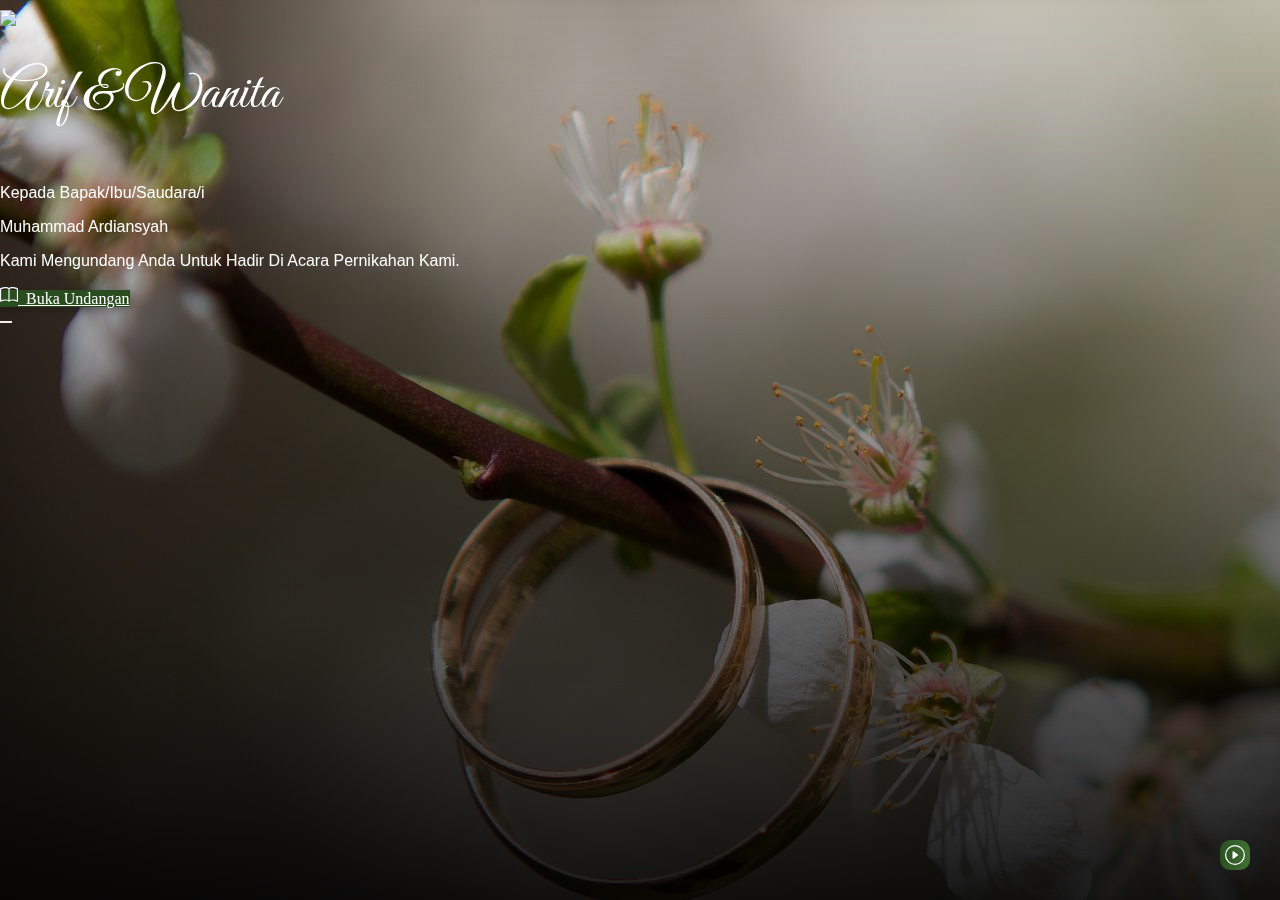
==== commit a280f314: "perubahan nama file" ====
--- a/index.html
+++ b/index.html
@@ -10,753 +10,93 @@
     <link href="https://cdn.jsdelivr.net/npm/bootstrap@5.0.2/dist/css/bootstrap.min.css" rel="stylesheet" integrity="sha384-EVSTQN3/azprG1Anm3QDgpJLIm9Nao0Yz1ztcQTwFspd3yD65VohhpuuCOmLASjC" crossorigin="anonymous">
     <link rel="preconnect" href="https://fonts.googleapis.com">
     <link rel="preconnect" href="https://fonts.gstatic.com" crossorigin>
+    <link href="https://fonts.googleapis.com/css2?family=Pacifico&display=swap" rel="stylesheet">
     <link rel="preconnect" href="https://fonts.googleapis.com">
     <link rel="preconnect" href="https://fonts.gstatic.com" crossorigin>
     <link rel="preconnect" href="https://fonts.googleapis.com">
     <link rel="preconnect" href="https://fonts.gstatic.com" crossorigin>
-    <link rel="preconnect" href="https://fonts.googleapis.com">
-    <link rel="preconnect" href="https://fonts.gstatic.com" crossorigin>
-    <link href="https://fonts.googleapis.com/css2?family=Inter:wght@100;200;300;400;500;600;700;800;900&family=Pacifico&family=Quicksand:wght@300;400;500;600;700&display=swap" rel="stylesheet">
-    <title>Pria & Wanita</title>
-    <link rel="stylesheet" href="https://cdnjs.cloudflare.com/ajax/libs/OwlCarousel2/2.3.4/assets/owl.carousel.min.css" integrity="sha512-tS3S5qG0BlhnQROyJXvNjeEM4UpMXHrQfTGmbQ1gKmelCxlSEBUaxhRBj/EFTzpbP4RVSrpEikbmdJobCvhE3g==" crossorigin="anonymous" />
-    <link rel="stylesheet" href="https://cdnjs.cloudflare.com/ajax/libs/OwlCarousel2/2.3.4/assets/owl.theme.default.min.css" integrity="sha512-sMXtMNL1zRzolHYKEujM2AqCLUR9F2C4/05cdbxjjLSRvMQIciEPCQZo++nk7go3BtSuK9kfa/s+a4f4i5pLkw==" crossorigin="anonymous"
-    />
+    <link href="https://fonts.googleapis.com/css2?family=Great+Vibes&family=Pacifico&family=Poppins:wght@300;400;500;600;700;800;900&display=swap" rel="stylesheet">
+    <title>Arif & Wanita</title>
     <link rel="stylesheet" href="asset/css/style.css">
     <link rel="stylesheet" href="asset/css/chtbox.css">
     <style>
         .bg-image {
-            background-image: url("asset/image/backgroud.svg");
-            background-size: cover;
-            background-position: center;
-            background-attachment: fixed;
-        }
-        
-        .bg-image-card {
-            background-image: url("asset/image/backgroud-card.svg");
-            background-size: cover;
-            background-position: center;
-            background-attachment: fixed;
+            background-image: url("asset/image/wedding-3369645_1920.jpg")
         }
     </style>
 </head>
 
-<body class="bg-image" data-bs-spy="scroll" data-bs-target=".navbar" data-bs-offset="50">
-    <nav class="navbar navbar-bottom fixed-bottom radius-nav shadow">
-        <div class="container p-0">
-            <ul class="navbar-nav nav-flex-icons">
-                <li class="nav-item flex-fill">
-                    <a class="nav-link p-0 active" href="#home">
-                        <span class="icon span-icon-nav-buttom"><img src="assets/images/menu/Icon1.png"
-                                    class="icon-nav-buttom-b"></span>
-                        <span class="nav-title">Beranda</span>
-                    </a>
-                </li>
-                <li class="nav-item flex-fill">
-                    <a class="nav-link p-0 active" href="#mempelai">
-                      <span class="icon span-icon-nav-buttom"><img src="assets/images/menu/Icon2.png"
-                                    class="icon-nav-buttom-m"></span>
-                        <span class="nav-title">Mempelai</span>
-                    </a>
-                </li>
-                <li class="nav-item flex-fill">
-                    <a class="nav-link p-0 active" href="#acara">
-                        <span class="icon span-icon-nav-buttom" style="margin-bottom: 3px;"><img src="assets/images/menu/Icon3.png"
-                                    class="icon-nav-buttom-a"></span>
-                        <span class="nav-title">Acara</span>
-                    </a>
-                </li>
-                <li class="nav-item flex-fill">
-                    <a class="nav-link p-0 active" href="#galeri">
-                        <span class="icon span-icon-nav-buttom"><img src="assets/images/menu/Icon5.png"
-                                    class="icon-nav-buttom-m"></span>
-                        <span class="nav-title">Galeri</span>
-                    </a>
-                </li>
-                <!-- cerita -->
-                <li class="nav-item flex-fill">
-                    <a class="nav-link p-0 active" href="#cerita">
-                        <span class="icon span-icon-nav-buttom"><img src="assets/images/menu/Icon4.png"
-                                    class="icon-nav-buttom-m"></span>
-                        <span class="nav-title">Cerita</span>
-                    </a>
-                </li>
-                
-                <li class="nav-item flex-fill">
-                    <a class="nav-link p-0 active" href="#ucapan">
-                        <span class="icon span-icon-nav-buttom" style="margin-bottom: 3px;"><img src="assets/images/menu/Icon6.png"
-                                    class="icon-nav-buttom-a"></span>
-                        <span class="nav-title">Ucapan</span>
-                    </a>
-                </li>
-                <!-- konfirmasi kehadiran -->
-                <li class="nav-item flex-fill">
-                    <a class="nav-link p-0 active" href="#nasihat">
-                        <span class="icon span-icon-nav-buttom"><img src="assets/images/menu/nasihat.png"
-                                    class="icon-nav-buttom-m"></span>
-                        <span class="nav-title">Nasihat</span>
-                    </a>
-                </li>
-            </ul>
-        </div>
-    </nav>
-    <div class="d-flex flex-row">
-        <img src="asset/image/frame-top.svg" class="float-start img-fluid mx-auto d-block img-flower">
-    </div>
-    <div class="container" id="home">
-        <div class="row">
-            <div class="col-12">
-                <div class="text-center">
-                    <p class="font-tree fs-2 font-bold color-one mt-4">THE WEDDING OF</p>
-                </div>
-            </div>
-        </div>
-        <div class="d-flex justify-content-center">
-            <div class="text-center">
-                <img src="assets/b1c634b81b39cf77c9d8fb61e2ae2421-removebg-preview.png" width="250" style="margin-top: -25px;">
-            </div>
-        </div>
-        <div class="row">
-            <div class="col-12">
-                <div class="text-center">
-                    <p class="font-one color-one font-size-55">Erni & Desta</p>
-                    <p class="font-tree fs-3 font-bold color-one" style="margin-top: -15px;">
-                        Sabtu, 11 Maret 2023
-                    </p>
-                    <p class="font-tree fs-5 font-bold color-one mt-2">
-                        Kami berharap anda menjadi bagian dari hari istimewa kami!
-                    </p>
-                </div>
-                <div class="d-flex justify-content-center font-tree fw-bold">
-                    <span class="p-2">
-                        <div class="shadow p-time py-2 mb-5 bg-default rounded-default text-white">
-                            <h5 class="card-title text-center">03</h5>
-                            <p class="card-text text-center" style="margin-top: -10px;">Hari</p></div>
-                    </span>
-                    <span class="p-2">
-                        <div class="shadow p-time py-2 mb-5 bg-default rounded-default text-white">
-                            <h5 class="card-title text-center">12</h5>
-                            <p class="card-text text-center" style="margin-top: -10px;">Jam</p></div>
-                    </span>
-                    <span class="p-2">
-                        <div class="shadow p-time py-2 mb-5 bg-default rounded-default text-white">
-                            <h5 class="card-title text-center">60</h5>
-                            <p class="card-text text-center" style="margin-top: -10px;">Menit</p></div>
-                    </span>
-                    <span class="p-2">
-                        <div class="shadow p-time py-2 mb-5 bg-default rounded-default text-white">
-                            <h5 class="card-title text-center">45</h5>
-                            <p class="card-text text-center" style="margin-top: -10px;">Detik</p></div>
-                    </span>
-                </div>
-            </div>
-        </div>
-    </div>
-    <div class="d-flex flex-row">
-        <img src="asset/image/frame-bottom.svg" class="float-start img-fluid mx-auto d-block img-flower">
-    </div>
-    <section class="bg-default">
-        <div class="container">
-            <div class="row">
-                <div class="col-12">
-                    <div class="text-center">
-                        <div class="d-flex justify-content-center mt-100">
-                            <div class="text-center">
-                                <img src="asset/image/bismillah.svg" class="">
-                            </div>
-                        </div>
-                        <p class="font-one fs-1 mt-4 text-white">Assalamu'alaikum Wr. Wb.</p>
-                        <p class="font-tree fs-5 text-white" style="margin-top: -15px;">
-                            Maha suci Allah yang telah menciptakan makhluk- nya berpasang-pasngan. Ya Allah, perkenankanlah kami merangkaikan kasih sayang yang kau ciptakan diantara kami
-                        </p>
-                        <br><br>
-                    </div>
-                </div>
-            </div>
-        </div>
-    </section>
-    <svg class="waves rotate-img-180 " xmlns="http://www.w3.org/2000/svg" xmlns:xlink="http://www.w3.org/1999/xlink" viewBox="0 24 150 28" preserveAspectRatio="none" shape-rendering="auto">
-        <defs>
-            <path id="gentle-wave" d="M-160 44c30 0 58-18 88-18s 58 18 88 18 58-18 88-18 58 18 88 18 v44h-352z" />
-        </defs>
-        <g class="parallax">
-            <use xlink:href="#gentle-wave" x="48" y="0" fill="rgba(32, 110, 25, 0.55)" />
-            <use xlink:href="#gentle-wave" x="48" y="3" fill="rgba(32, 110, 25, 0.45)" />
-            <use xlink:href="#gentle-wave" x="48" y="5" fill="rgba(32, 110, 25, 0.35)" />
-            <use xlink:href="#gentle-wave" x="48" y="7" fill="#2A4D1F" />
-        </g>
-    </svg>
-    <section id="mempelai">
-        <div class="d-flex flex-row-reverse">
-            <img src="asset/image/flower01.svg" class="rounded float-end img-fluid flower-left-3 componen-left rotate-img-180">
-        </div>
-        <div class="d-flex flex-row componen-right">
-            <img src="asset/image/flower01.svg" class="rounded float-start img-fluid flower-right-3">
-        </div>
-        <div class="container">
-            <div class="row mt-3">
-                <div class="col-12">
-                    <div class="text-center">
-                        <div class="d-flex justify-content-center mt-5">
-                            <div class="text-center">
-                                <img src="assets/images/mempelai/er.jpeg" style="border-radius: 100%;" width="200" height="250">
-                            </div>
-                        </div>
-                        <p class="font-one color-one font-size-50">Erni Rohyati Putri(Minot)</p>
-                        <p class="font-tree color-one fs-5" style="margin-top: -15px;">
-                            Putri Pertama Bapak Jeni & Ibu Rohyati (Teh Uwoh)
-                        </p>
-                        <a href="#" class="p-2">
-                            <svg xmlns="http://www.w3.org/2000/svg" style="color: #4E1818;" width="27" height="27" fill="currentColor" class="bi bi-facebook text-bg-light" viewBox="0 0 16 16">
-                                <path d="M16 8.049c0-4.446-3.582-8.05-8-8.05C3.58 0-.002 3.603-.002 8.05c0 4.017 2.926 7.347 6.75 7.951v-5.625h-2.03V8.05H6.75V6.275c0-2.017 1.195-3.131 3.022-3.131.876 0 1.791.157 1.791.157v1.98h-1.009c-.993 0-1.303.621-1.303 1.258v1.51h2.218l-.354 2.326H9.25V16c3.824-.604 6.75-3.934 6.75-7.951z"/>
-                            </svg>
-                        </a>
-                        <a href="#" class="p-2">
-                            <svg xmlns="http://www.w3.org/2000/svg" style="color: #4E1818;" width="27" height="27" fill="currentColor" class="bi bi-instagram" viewBox="0 0 16 16">
-                            <path d="M8 0C5.829 0 5.556.01 4.703.048 3.85.088 3.269.222 2.76.42a3.917 3.917 0 0 0-1.417.923A3.927 3.927 0 0 0 .42 2.76C.222 3.268.087 3.85.048 4.7.01 5.555 0 5.827 0 8.001c0 2.172.01 2.444.048 3.297.04.852.174 1.433.372 1.942.205.526.478.972.923 1.417.444.445.89.719 1.416.923.51.198 1.09.333 1.942.372C5.555 15.99 5.827 16 8 16s2.444-.01 3.298-.048c.851-.04 1.434-.174 1.943-.372a3.916 3.916 0 0 0 1.416-.923c.445-.445.718-.891.923-1.417.197-.509.332-1.09.372-1.942C15.99 10.445 16 10.173 16 8s-.01-2.445-.048-3.299c-.04-.851-.175-1.433-.372-1.941a3.926 3.926 0 0 0-.923-1.417A3.911 3.911 0 0 0 13.24.42c-.51-.198-1.092-.333-1.943-.372C10.443.01 10.172 0 7.998 0h.003zm-.717 1.442h.718c2.136 0 2.389.007 3.232.046.78.035 1.204.166 1.486.275.373.145.64.319.92.599.28.28.453.546.598.92.11.281.24.705.275 1.485.039.843.047 1.096.047 3.231s-.008 2.389-.047 3.232c-.035.78-.166 1.203-.275 1.485a2.47 2.47 0 0 1-.599.919c-.28.28-.546.453-.92.598-.28.11-.704.24-1.485.276-.843.038-1.096.047-3.232.047s-2.39-.009-3.233-.047c-.78-.036-1.203-.166-1.485-.276a2.478 2.478 0 0 1-.92-.598 2.48 2.48 0 0 1-.6-.92c-.109-.281-.24-.705-.275-1.485-.038-.843-.046-1.096-.046-3.233 0-2.136.008-2.388.046-3.231.036-.78.166-1.204.276-1.486.145-.373.319-.64.599-.92.28-.28.546-.453.92-.598.282-.11.705-.24 1.485-.276.738-.034 1.024-.044 2.515-.045v.002zm4.988 1.328a.96.96 0 1 0 0 1.92.96.96 0 0 0 0-1.92zm-4.27 1.122a4.109 4.109 0 1 0 0 8.217 4.109 4.109 0 0 0 0-8.217zm0 1.441a2.667 2.667 0 1 1 0 5.334 2.667 2.667 0 0 1 0-5.334z"/>
-                            </svg>
-                        </a>
-                        <p class="mt-5 font-one fs-1 color-one">&</p>
-                    </div>
-                </div>
-            </div>
-            <div class="row">
-                <div class="col-12">
-                    <div class="text-center">
-                        <div class="d-flex justify-content-center mt-4">
-                            <div class="text-center">
-                                <img src="assets/images/mempelai/des.jpeg" style="border-radius: 100%;" width="200" height="250">
-                            </div>
-                        </div>
-                        <p class="font-one color-one font-size-50">Desta Dwi Hartanto(Mades)</p>
-                        <p class="font-tree color-one fs-5" style="margin-top: -15px;">
-                            Putra dari Bapak Mujiono & Ibu Rasmiyati <br>Anak dari Ibu Rumini
-                        </p>
-                        <a href="#" class="p-2">
-                            <svg xmlns="http://www.w3.org/2000/svg" style="color: #4E1818;" width="27" height="27" fill="currentColor" class="bi bi-facebook text-bg-light" viewBox="0 0 16 16">
-                                <path d="M16 8.049c0-4.446-3.582-8.05-8-8.05C3.58 0-.002 3.603-.002 8.05c0 4.017 2.926 7.347 6.75 7.951v-5.625h-2.03V8.05H6.75V6.275c0-2.017 1.195-3.131 3.022-3.131.876 0 1.791.157 1.791.157v1.98h-1.009c-.993 0-1.303.621-1.303 1.258v1.51h2.218l-.354 2.326H9.25V16c3.824-.604 6.75-3.934 6.75-7.951z"/>
-                            </svg>
-                        </a>
-                        <a href="#" class="p-2">
-                            <svg xmlns="http://www.w3.org/2000/svg" style="color: #4E1818;" width="27" height="27" fill="currentColor" class="bi bi-instagram" viewBox="0 0 16 16">
-                            <path d="M8 0C5.829 0 5.556.01 4.703.048 3.85.088 3.269.222 2.76.42a3.917 3.917 0 0 0-1.417.923A3.927 3.927 0 0 0 .42 2.76C.222 3.268.087 3.85.048 4.7.01 5.555 0 5.827 0 8.001c0 2.172.01 2.444.048 3.297.04.852.174 1.433.372 1.942.205.526.478.972.923 1.417.444.445.89.719 1.416.923.51.198 1.09.333 1.942.372C5.555 15.99 5.827 16 8 16s2.444-.01 3.298-.048c.851-.04 1.434-.174 1.943-.372a3.916 3.916 0 0 0 1.416-.923c.445-.445.718-.891.923-1.417.197-.509.332-1.09.372-1.942C15.99 10.445 16 10.173 16 8s-.01-2.445-.048-3.299c-.04-.851-.175-1.433-.372-1.941a3.926 3.926 0 0 0-.923-1.417A3.911 3.911 0 0 0 13.24.42c-.51-.198-1.092-.333-1.943-.372C10.443.01 10.172 0 7.998 0h.003zm-.717 1.442h.718c2.136 0 2.389.007 3.232.046.78.035 1.204.166 1.486.275.373.145.64.319.92.599.28.28.453.546.598.92.11.281.24.705.275 1.485.039.843.047 1.096.047 3.231s-.008 2.389-.047 3.232c-.035.78-.166 1.203-.275 1.485a2.47 2.47 0 0 1-.599.919c-.28.28-.546.453-.92.598-.28.11-.704.24-1.485.276-.843.038-1.096.047-3.232.047s-2.39-.009-3.233-.047c-.78-.036-1.203-.166-1.485-.276a2.478 2.478 0 0 1-.92-.598 2.48 2.48 0 0 1-.6-.92c-.109-.281-.24-.705-.275-1.485-.038-.843-.046-1.096-.046-3.233 0-2.136.008-2.388.046-3.231.036-.78.166-1.204.276-1.486.145-.373.319-.64.599-.92.28-.28.546-.453.92-.598.282-.11.705-.24 1.485-.276.738-.034 1.024-.044 2.515-.045v.002zm4.988 1.328a.96.96 0 1 0 0 1.92.96.96 0 0 0 0-1.92zm-4.27 1.122a4.109 4.109 0 1 0 0 8.217 4.109 4.109 0 0 0 0-8.217zm0 1.441a2.667 2.667 0 1 1 0 5.334 2.667 2.667 0 0 1 0-5.334z"/>
-                            </svg>
-                        </a>
-                    </div>
-                </div>
-            </div>
-        </div>
-    </section>
-    <div class="container">
-        <div class="row mt-100">
-            <div class="col-12">
-                <div class="text-center">
-                    <p class="font-one font-size-55 color-one mt-100 mt-5" id="cerita">Love Story</p>
-                </div>
-            </div>
-            <div class="grid">
-                <div class="d-flex justify-content-center">
-                    <div class="col-xl-8 col-lg-12">
-                        <div class="row mt-2">
-                            <ul>
-                                <li class="link-vertical">
-                                    <span class="line"></span>
-                                    <span class="icon-love-one bg-circle-love">
-                                </span>
-                                </li>
-                                <li class="link-vertical">
-                                    <span class="line-one"></span>
-                                    <span class="icon-love bg-white love-mt-1">
-                                    <svg xmlns="http://www.w3.org/2000/svg" style="color: #2A4D1F;" width="30" height="30" fill="currentColor" class="bi bi-balloon-heart-fill mt-2" viewBox="0 0 16 16">
-                                        <path fill-rule="evenodd" d="M8.49 10.92C19.412 3.382 11.28-2.387 8 .986 4.719-2.387-3.413 3.382 7.51 10.92l-.234.468a.25.25 0 1 0 .448.224l.04-.08c.009.17.024.315.051.45.068.344.208.622.448 1.102l.013.028c.212.422.182.85.05 1.246-.135.402-.366.751-.534 1.003a.25.25 0 0 0 .416.278l.004-.007c.166-.248.431-.646.588-1.115.16-.479.212-1.051-.076-1.629-.258-.515-.365-.732-.419-1.004a2.376 2.376 0 0 1-.037-.289l.008.017a.25.25 0 1 0 .448-.224l-.235-.468ZM6.726 1.269c-1.167-.61-2.8-.142-3.454 1.135-.237.463-.36 1.08-.202 1.85.055.27.467.197.527-.071.285-1.256 1.177-2.462 2.989-2.528.234-.008.348-.278.14-.386Z"/>
-                                    </svg>
-                                </span>
-                                    <div class="shadow px-4 py-3 bg-pjk rounded mt-2 w-shadow-1">
-                                        <p class="fs-4 font-tree color-one font-bold">Awal Cerita</p>
-                                        <p class="size-mobile color-one">Tahun pertama kita ketemu dikenalkan oleh sahabatku SMP dan menjadi sahabat Habib waktu STM, setelah itu kita meniti karir kejenjang pendidikan yang berbeda pada saat itu lost contact hanya sebatas teman biasa.
-                                        </p>
-                                    </div>
-                                </li>
-                                <li class="link-vertical">
-                                    <span class="line-one"></span>
-                                    <span class="icon-love bg-white love-mt-2">
-                                    <svg xmlns="http://www.w3.org/2000/svg" style="color: #2A4D1F;" width="30" height="30" fill="currentColor" class="bi bi-balloon-heart-fill mt-2" viewBox="0 0 16 16">
-                                        <path fill-rule="evenodd" d="M8.49 10.92C19.412 3.382 11.28-2.387 8 .986 4.719-2.387-3.413 3.382 7.51 10.92l-.234.468a.25.25 0 1 0 .448.224l.04-.08c.009.17.024.315.051.45.068.344.208.622.448 1.102l.013.028c.212.422.182.85.05 1.246-.135.402-.366.751-.534 1.003a.25.25 0 0 0 .416.278l.004-.007c.166-.248.431-.646.588-1.115.16-.479.212-1.051-.076-1.629-.258-.515-.365-.732-.419-1.004a2.376 2.376 0 0 1-.037-.289l.008.017a.25.25 0 1 0 .448-.224l-.235-.468ZM6.726 1.269c-1.167-.61-2.8-.142-3.454 1.135-.237.463-.36 1.08-.202 1.85.055.27.467.197.527-.071.285-1.256 1.177-2.462 2.989-2.528.234-.008.348-.278.14-.386Z"/>
-                                    </svg>
-                                </span>
-                                    <div class="shadow px-4 py-3 bg-pjk rounded mt-4 w-shadow-1">
-                                        <p class="fs-4 font-tree color-one font-bold">Acara Lamaran</p>
-                                        <p class="size-mobile color-one">Tepat pada tanggal 24 September 2020 kamu membawa kedua orangtuamu dan mengikatkan cincin dijari manisku.</p>
-                                    </div>
-                                </li>
-                                <li class="link-vertical">
-                                    <span class="line-last"></span>
-                                    <span class="icon-love bg-white love-mt-2">
-                                    <svg xmlns="http://www.w3.org/2000/svg" style="color: #2A4D1F;" width="30" height="30" fill="currentColor" class="bi bi-balloon-heart-fill mt-2" viewBox="0 0 16 16">
-                                        <path fill-rule="evenodd" d="M8.49 10.92C19.412 3.382 11.28-2.387 8 .986 4.719-2.387-3.413 3.382 7.51 10.92l-.234.468a.25.25 0 1 0 .448.224l.04-.08c.009.17.024.315.051.45.068.344.208.622.448 1.102l.013.028c.212.422.182.85.05 1.246-.135.402-.366.751-.534 1.003a.25.25 0 0 0 .416.278l.004-.007c.166-.248.431-.646.588-1.115.16-.479.212-1.051-.076-1.629-.258-.515-.365-.732-.419-1.004a2.376 2.376 0 0 1-.037-.289l.008.017a.25.25 0 1 0 .448-.224l-.235-.468ZM6.726 1.269c-1.167-.61-2.8-.142-3.454 1.135-.237.463-.36 1.08-.202 1.85.055.27.467.197.527-.071.285-1.256 1.177-2.462 2.989-2.528.234-.008.348-.278.14-.386Z"/>
-                                    </svg>
-                                </span>
-                                    <div class="shadow px-4 py-3 bg-pjk rounded mt-4 w-shadow-1">
-                                        <p class="fs-4 font-tree color-one font-bold">Acara Pernikahan</p>
-                                        <p class="size-mobile color-one">Kita memantapkan hati dan ingin menyempurnakan agama kita akan melangsungkan pernikahan pada Hari Minggu, 05 Juni 2022.</p>
-                                    </div>
-                                </li>
-                                <li class="link-vertical">
-                                    <span class="icon-love-last bg-circle-love">
-                                </span>
-                                </li>
-                            </ul>
+<body class="bg-image">
+    <div class="model-1">
+        <div class="model-2">
+            <main class="gradien-1" style="height: 100vh;">
+                <div class="container">
+                    <div class="d-flex justify-content-center">
+                        <div class="text-center">
+                            <img src="asset/image/image.svg" class="img-u-berdua">
                         </div>
                     </div>
-                </div>
-            </div>
-        </div>
-    </div>
-    <svg class="waves" xmlns="http://www.w3.org/2000/svg" xmlns:xlink="http://www.w3.org/1999/xlink" viewBox="0 24 150 28" preserveAspectRatio="none" shape-rendering="auto">
-            <defs>
-                <path id="gentle-wave" d="M-160 44c30 0 58-18 88-18s 58 18 88 18 58-18 88-18 58 18 88 18 v44h-352z" />
-            </defs>
-            <g class="parallax">
-                <use xlink:href="#gentle-wave" x="48" y="0" fill="rgba(32, 110, 25, 0.55)" />
-                <use xlink:href="#gentle-wave" x="48" y="3" fill="rgba(32, 110, 25, 0.45)" />
-                <use xlink:href="#gentle-wave" x="48" y="5" fill="rgba(32, 110, 25, 0.35)" />
-                <use xlink:href="#gentle-wave" x="48" y="7" fill="#2A4D1F" />
-            </g>
-    </svg>
-    <section class="bg-default-one">
-    </section>
-    <div class="container" id="acara">
-        <div class="row">
-            <div class="col-12">
-                <div class="text-center">
-                    <p class="font-one font-size-55 text-white mt-100 mt-5">Save The Date</p>
-                </div>
-            </div>
-        </div>
-    </div>
-    <div class="container">
-        <div class="row mt-3 pb-5">
-            <div class="grid">
-                <div class="d-flex justify-content-center">
-                    <div class="col-lg-9 col-md-12">
-                        <div class="text-center">
-                            <div class="shadow py-3 bg-image-card rounded mt-2 width-ctuk-1">
-                                <div class="d-flex flex-row componen-right" style="z-index: 1;">
-                                    <img src="asset/image/flower01.svg" class="rounded float-start img-fluid flower-card">
-                                </div>
-                                <p class="fs-1 font-one color-one pb-0">Akad Nikah</p>
-                                <div class="px-4">
-                                    <hr class="border border-default border-3 opacity-75 px-4">
-                                </div>
-                                <p class=" fs-4 font-tree color-one font-bold ">Minggu, 05 Juni 2022</p>
-                                <p class="fs-4 font-tree color-one mt-min15 ">Pukul 09.00 WIB</p>
-                                <p class="fs-4 font-tree color-one font-bold mt-min15 ">Alamat : Ds Pagu Kec. Wates Kab. Kediri</p>
-                            </div>
-                            <div class="shadow py-3 bg-image-card rounded mt-5 width-ctuk-1">
-                                <div class="d-flex flex-row-reverse" style="z-index: 1;">
-                                    <img src="asset/image/flower01.svg" class="rounded float-start img-fluid componen-left rotate-img-180 flower-card">
-                                </div>
-                                <p class="fs-1 font-one color-one ">Resepsi</p>
-                                <div class="px-4">
-                                    <hr class="border border-default border-3 opacity-75 px-4">
-                                </div>
-                                <p class="fs-4 font-tree color-one font-bold ">Minggu, 05 Juni 2022</p>
-                                <p class="fs-4 font-tree color-one mt-min15 ">Pukul 09.00 WIB</p>
-                                <p class="fs-4 font-tree color-one font-bold mt-min15 ">Alamat : Ds Pagu Kec. Wates Kab. Kediri</p>
-                            </div>
-                            <div class="shadow px-2 py-2 bg-image-card rounded mt-5 width-maps-1 ">
-                                <iframe src="https://www.google.com/maps/embed?pb=!1m18!1m12!1m3!1d15959.263050364727!2d109.20567025541988!3d0.06487693243539362!2m3!1f0!2f0!3f0!3m2!1i1024!2i768!4f13.1!3m3!1m2!1s0x0%3A0x53389dc8854c15e0!2sWajok%20Hilir%20Store!5e0!3m2!1sid!2sid!4v1659782651050!5m2!1sid!2sid "
-                                    class="wh-maps " allowfullscreen=" " loading="lazy " referrerpolicy="no-referrer-when-downgrade "></iframe>
-                            </div>
-                            <div class="mt-5">
-                                <a class="btn btn-default font-two fw-bold mt-min15 px-4" href="undangan.html ">
-                                    <svg xmlns="http://www.w3.org/2000/svg" width="20" height="20" fill="currentColor" class="bi bi-geo-alt" viewBox="0 0 16 16">
-                                    <path d="M12.166 8.94c-.524 1.062-1.234 2.12-1.96 3.07A31.493 31.493 0 0 1 8 14.58a31.481 31.481 0 0 1-2.206-2.57c-.726-.95-1.436-2.008-1.96-3.07C3.304 7.867 3 6.862 3 6a5 5 0 0 1 10 0c0 .862-.305 1.867-.834 2.94zM8 16s6-5.686 6-10A6 6 0 0 0 2 6c0 4.314 6 10 6 10z"/>
-                                    <path d="M8 8a2 2 0 1 1 0-4 2 2 0 0 1 0 4zm0 1a3 3 0 1 0 0-6 3 3 0 0 0 0 6z"/>
-                                </svg> Lokasi
+                    <div class="row" style="margin-top: -25px;">
+                        <div class="col-12">
+                            <div class="text-center">
+                                <p class="font-one font-size-55 text-white m-0 p-0">Arif & Wanita</p>
+                                <p class="fs-6 font-two text-white m-1 p-1">
+                                    Kepada Bapak/Ibu/Saudara/i
+                                </p>
+                                <p class="fs-4 font-two fw-bold text-white m-1 p-1">
+                                    Muhammad Ardiansyah
+                                </p>
+                                <p class="fs-6 font-two text-white m-1 p-1">
+                                    Kami Mengundang Anda Untuk Hadir Di Acara Pernikahan Kami.
+                                </p>
+                                <a class="btn btn-default text-white" href="index.html" role="button"><svg xmlns="http://www.w3.org/2000/svg" width="18" height="18" fill="currentColor" class="bi bi-book" viewBox="0 0 16 16">
+                                    <path d="M1 2.828c.885-.37 2.154-.769 3.388-.893 1.33-.134 2.458.063 3.112.752v9.746c-.935-.53-2.12-.603-3.213-.493-1.18.12-2.37.461-3.287.811V2.828zm7.5-.141c.654-.689 1.782-.886 3.112-.752 1.234.124 2.503.523 3.388.893v9.923c-.918-.35-2.107-.692-3.287-.81-1.094-.111-2.278-.039-3.213.492V2.687zM8 1.783C7.015.936 5.587.81 4.287.94c-1.514.153-3.042.672-3.994 1.105A.5.5 0 0 0 0 2.5v11a.5.5 0 0 0 .707.455c.882-.4 2.303-.881 3.68-1.02 1.409-.142 2.59.087 3.223.877a.5.5 0 0 0 .78 0c.633-.79 1.814-1.019 3.222-.877 1.378.139 2.8.62 3.681 1.02A.5.5 0 0 0 16 13.5v-11a.5.5 0 0 0-.293-.455c-.952-.433-2.48-.952-3.994-1.105C10.413.809 8.985.936 8 1.783z"/>
+                                    </svg>&nbsp; Buka Undangan
                                 </a>
                             </div>
                         </div>
                     </div>
                 </div>
-            </div>
+                <section>
+                    <audio id="audio" autoplay loop="loop">
+                        <source src="tes2.mp3" type="audio/mp3">
+                    </audio>
+
+                    <button id="playPauseBTN" class="btn btn-audio" onclick="playPause()">
+                        <label for="click" class="label-box">
+                            <svg xmlns="http://www.w3.org/2000/svg" fill="currentColor" class="bi bi-play-circle icon-chatbox" viewBox="0 0 16 16">
+                                <path d="M8 15A7 7 0 1 1 8 1a7 7 0 0 1 0 14zm0 1A8 8 0 1 0 8 0a8 8 0 0 0 0 16z"/>
+                                <path d="M6.271 5.055a.5.5 0 0 1 .52.038l3.5 2.5a.5.5 0 0 1 0 .814l-3.5 2.5A.5.5 0 0 1 6 10.5v-5a.5.5 0 0 1 .271-.445z"/>
+                            </svg>
+                        </label>
+                    </button>
+
+                    <script>
+                        var audio = document.getElementById('audio');
+                        var playPauseBTN = document.getElementById('playPauseBTN');
+                        var count = 0;
+
+                        function playPause() {
+                            if (count == 0) {
+                                count = 1;
+                                audio.pause();
+                            } else {
+                                count = 0;
+                                audio.play();
+                            }
+                        }
+
+                        function stop() {
+                            playPause()
+                            audio.pause();
+                            audio.currentTime = 0
+                        }
+                    </script>
+                </section>
+            </main>
         </div>
     </div>
-    <section class="bg-default" id="galeri">
-        <div class="py-4">
-            <div class="text-center">
-                <p class="font-one font-size-55 text-white mt-100">Gallery Foto</p>
-            </div>
-            <div class="grid">
-                <div class="d-flex justify-content-center">
-                    <div class="container">
-                        <div id="carouselExampleControls" class="carousel slide mt-5" data-bs-ride="carousel">
-                            <div class="carousel-inner">
-                                <div class="carousel-item active">
-                                    <div class="grid">
-                                        <div class="d-flex justify-content-center">
-                                            <img src="assets/galeri/IMG_20211110_231144_639.webp" class="d-block" alt="asset/image/wanita.svg">
-                                        </div>
-                                    </div>
-                                </div>
-                                <div class="carousel-item">
-                                    <div class="grid">
-                                        <div class="d-flex justify-content-center">
-                                            <img src="assets/galeri/IMG20220625190246.jpg" class="d-block" alt="asset/image/wanita.svg">
-                                        </div>
-                                    </div>
-                                </div>
-                                <div class="carousel-item">
-                                    <div class="grid">
-                                        <div class="d-flex justify-content-center">
-                                            <img src="assets/galeri/IMG20220911102505.jpg" class="d-block" alt="asset/image/wanita.svg">
-                                        </div>
-                                    </div>
-                                </div>
-                                <button class="carousel-control-prev" type="button" data-bs-target="#carouselExampleControls" data-bs-slide="prev">
-                                    <span class="carousel-control-prev-icon bg-default rounded-circle" aria-hidden="true"></span>
-                                    <span class="visually-hidden">Previous</span>
-                                </button>
-                                <button class="carousel-control-next" type="button" data-bs-target="#carouselExampleControls" data-bs-slide="next">
-                                    <span class="carousel-control-next-icon bg-default rounded-circle" aria-hidden="true"></span>
-                                    <span class="visually-hidden">Next</span>
-                                </button>
-                            </div>
-                        </div>
-                        <div class="owl-carousel owl-theme mt-5" id="sliderDonasi">
-                            <div class="item">
-                                <div class="card shadow-campaign">
-                                    <img src="assets/galeri/IMG_20211110_231144_639.webp" loading="lazy" width="500" class="card-img fit-cover">
-                                </div>
-                            </div>
-                            <div class="item">
-                                <div class="card shadow-campaign">
-                                    <img src="assets/galeri/IMG_20211110_231144_639.webp" loading="lazy" width="152" class="card-img fit-cover">
-                                </div>
-                            </div>
-                            <div class="item">
-                                <div class="card shadow-campaign">
-                                    <img src="assets/galeri/IMG_20211110_231144_639.webp" loading="lazy" width="152" class="card-img fit-cover">
-                                </div>
-                            </div>
-                            <div class="item">
-                                <div class="card shadow-campaign">
-                                    <img src="assets/galeri/IMG_20211110_231144_639.webp" loading="lazy" width="152" class="card-img fit-cover">
-                                </div>
-                            </div>
-                            <div class="item">
-                                <div class="card shadow-campaign">
-                                    <img src="assets/galeri/IMG_20211110_231144_639.webp" loading="lazy" width="152" class="card-img fit-cover">
-                                </div>
-                            </div>
-                        </div>
-                    </div>
-                </div>
-            </div>
-        </div>
-    </section>
-    <div class="d-flex flex-row">
-        <img src="asset/image/frame-top.svg" class="float-start img-fluid mx-auto d-block img-flower">
-    </div>
-    <section class="#">
-        <div class="container">
-            <div class="row mt-3 pb-5">
-                <div class="grid">
-                    <div class="d-flex justify-content-center">
-                        <div class="col-lg-8 col-md-12 ">
-                            <div class="text-center ">
-                                <div class="row mb-4">
-                                    <div class="col-12 ">
-                                        <div class="text-center ">
-                                            <p class="font-one font-size-55 color-one mt-5">Amplop Digital</p>
-                                            <p class="font-tree fs-5 color-one" style="margin-top: -15px; ">
-                                                Doa Restu Anda merupakan karunia yang sangat berarti bagi kami. Dan jika memberi adalah ungkapan tanda kasih Anda, Anda dapat memberi kado secara cashless.
-                                            </p>
-                                        </div>
-                                    </div>
-                                </div>
-                                <div class="shadow px-4 py-3 bg-image-card rounded mt-2 " style="height: 14rem; ">
-                                    <img src="asset/image/bni.png " width="120 ">
-                                    <hr class="border border-default border-2 opacity-50 ">
-                                    <p class="fs-4 font-tree color-one font-bold ">No. Rekening : 030220103</p>
-                                    <button class="btn btn-default font-two fw-bold mt-min15 px-4" href="undangan.html " role="button ">Salin</button>
-                                    <p class="fs-4 font-tree color-one font-bold ">An. Erni</p>
-                                </div>
-                                <div class="shadow px-4 py-3 bg-image-card rounded mt-5 " style="height: 14rem; ">
-                                    <img src="asset/image/bni.png " width="120 ">
-                                    <hr class="border border-default border-2 opacity-50 ">
-                                    <p class="fs-4 font-tree color-one font-bold ">No. Rekening : 030220103</p>
-                                    <button class="btn btn-default font-two fw-bold mt-min15 px-4" href="undangan.html " role="button ">Salin</button>
-                                    <p class="fs-4 font-tree color-one font-bold ">An. Erni</p>
-                                </div>
-                                <div class="shadow px-4 py-3 bg-image-card rounded mt-5 " style="height: 14rem; ">
-                                    <p class="font-tree fs-1 color-one font-bold ">KIRIM HADIAH</p>
-                                    <hr class="border border-default border-2 opacity-50 ">
-                                    <p class="fs-4 font-tree color-one font-bold ">Alamat</p>
-                                    <p class="fs-4 font-tree color-one font-bold mt-min15 ">Jl. Wajok Hilir Kec. Jongkat Kab. Mempawah Kalimantan Barat 78351</p>
-                                </div>
-                            </div>
-                        </div>
-                    </div>
-                </div>
-            </div>
-        </div>
-    </section>
-    <section class="bg-default">
-        <div class="container">
-            <div class="row">
-                <div class="col-12">
-                    <div class="text-center py-5">
-                        <p class="font-tree fs-5 text-white mt-5">
-                            "Dan di antara tanda-tanda kekuasaan-Nya ialah Dia menciptakan untukmu isteri-isteri dari jenismu sendiri, supaya kamu cenderung dan merasa tenteram kepadanya, dan dijadikan-Nya diantaramu rasa kasih dan sayang. Sesungguhnya pada yang demikian itu benar-benar
-                            terdapat tanda-tanda bagi kaum yang berfikir."
-                        </p>
-                        <p class="font-tree fs-5 text-white">berfikir." (Q.S Ar Rum : 21)</p>
-                    </div>
-                </div>
-            </div>
-        </div>
-    </section>
-    <svg class="waves rotate-img-180 " xmlns="http://www.w3.org/2000/svg" xmlns:xlink="http://www.w3.org/1999/xlink" viewBox="0 24 150 28" preserveAspectRatio="none" shape-rendering="auto">
-        <defs>
-            <path id="gentle-wave" d="M-160 44c30 0 58-18 88-18s 58 18 88 18 58-18 88-18 58 18 88 18 v44h-352z" />
-        </defs>
-        <g class="parallax">
-            <use xlink:href="#gentle-wave" x="48" y="0" fill="rgba(32, 110, 25, 0.55)" />
-            <use xlink:href="#gentle-wave" x="48" y="3" fill="rgba(32, 110, 25, 0.45)" />
-            <use xlink:href="#gentle-wave" x="48" y="5" fill="rgba(32, 110, 25, 0.35)" />
-            <use xlink:href="#gentle-wave" x="48" y="7" fill="#2A4D1F" />
-        </g>
-    </svg>
-    <div class="container" id="ucapan">
-        <div class="row ">
-            <div class="col-12 ">
-                <div class="text-center ">
-                    <p class="font-one font-size-55 color-one mt-100">Ucapkan Sesuatu</p>
-                    <p class="font-tree fs-4 color-one" style="margin-top: -25px; ">
-                        Berikan Ucapa & Doa Restu
-                    </p>
-                </div>
-            </div>
-            <div class="grid ">
-                <div class="d-flex justify-content-center ">
-                    <div class="col-xl-8 col-lg-12 ">
-                        <div class="row mt-2 ">
-                            <div class="mb-3 ">
-                                <input type="email " class="form-control border-0 shadow-sm" id="exampleFormControlInput1 " placeholder="Mohon maaf, hanya tamu undangan yang dapat memberikan ucapan! ">
-                            </div>
-                            <div class="mb-3 ">
-                                <textarea class="form-control border-0 shadow-sm" id="exampleFormControlTextarea1 " rows="5 " placeholder="Berikan Ucapan Dan Doa Restu "></textarea>
-                            </div>
-                            <div class="mb-3 ">
-                                <select class="form-select border-0 shadow-sm" aria-label="Konfirmasi Kehadiran" placeholder="Konfirmasi Kehadiran ">
-                                    <option selected disabled>Konfirmasi Kehadiran</option>
-                                    <option value="1">One</option>
-                                    <option value="2">Two</option>
-                                    <option value="3">Three</option>
-                                </select>
-                            </div>
-                            <div class="mb-3 ">
-                                <button class="btn btn-default font-two" href="undangan.html " role="button ">Kirim Ucapan
-                                </button>
-                            </div>
-                        </div>
-                        <div class="shadow-sm p-3 mb-2 bg-body rounded ">
-                            <div class="row justify-content-center ">
-                                <p class="font-tree fs-5 color-one font-bold ">4 Ucapan</p>
-                                <hr class="border border-default border-1 opacity-50 mt-min15 ">
-                                <div class="scrollspy-example " data-bs-spy="scroll " data-bs-target="#lex " id="ucapan " data-offset="20 " style="height: 300px; overflow: auto; ">
-                                    <p class="font-tree fs-6 color-one font-bold ">Ekayanti, S.Pd.,M.Pd <span class="badge rounded-pill bg-default ">Hadir</span></p>
-                                    <p class="font-tree fs-6 color-one mt-min10 ">
-                                        Bootstrap 5 scrollspy plugin is a navigation system that highlights the navbar links as the user scrolls the page. Scrollspy indicates the position of the user on a web page which helps them to see where they are standing on that page. Scrollspy is only
-                                        used with nav or list groups. Before using scrollspy the relative position must be applied to the Html body.
-                                    </p>
-                                    <hr class="border border-default border-1 opacity-50 ">
-                                    <p class="font-tree fs-6 color-one font-bold ">Ekayanti, S.Pd.,M.Pd <span class="badge rounded-pill bg-default ">Hadir</span></p>
-                                    <p class="font-tree fs-6 color-one mt-min10 ">
-                                        Bootstrap 5 scrollspy plugin is a navigation system that highlights the navbar links as the user scrolls the page. Scrollspy indicates the position of the user on a web page which helps them to see where they are standing on that page. Scrollspy is only
-                                        used with nav or list groups. Before using scrollspy the relative position must be applied to the Html body.
-                                    </p>
-                                    <hr class="border border-default border-1 opacity-50 ">
-                                    <p class="font-tree fs-6 color-one font-bold ">Ekayanti, S.Pd.,M.Pd <span class="badge rounded-pill bg-default ">Hadir</span></p>
-                                    <p class="font-tree fs-6 color-one mt-min10 ">
-                                        Bootstrap 5 scrollspy plugin is a navigation system that highlights the navbar links as the user scrolls the page. Scrollspy indicates the position of the user on a web page which helps them to see where they are standing on that page. Scrollspy is only
-                                        used with nav or list groups. Before using scrollspy the relative position must be applied to the Html body.
-                                    </p>
-                                    <hr class="border border-default border-1 opacity-50 ">
-                                    <p class="font-tree fs-6 color-one font-bold ">Ekayanti, S.Pd.,M.Pd <span class="badge rounded-pill bg-default ">Hadir</span></p>
-                                    <p class="font-tree fs-6 color-one mt-min10 ">
-                                        Bootstrap 5 scrollspy plugin is a navigation system that highlights the navbar links as the user scrolls the page. Scrollspy indicates the position of the user on a web page which helps them to see where they are standing on that page. Scrollspy is only
-                                        used with nav or list groups. Before using scrollspy the relative position must be applied to the Html body.
-                                    </p>
-                                    <hr class="border border-default border-1 opacity-50 ">
-                                </div>
-                            </div>
-                        </div>
-                    </div>
-                </div>
-            </div>
-        </div>
-    </div>
-    <div class="mt-5">
-        <svg class="waves " xmlns="http://www.w3.org/2000/svg " xmlns:xlink="http://www.w3.org/1999/xlink " viewBox="0 24 150 28 " preserveAspectRatio="none " shape-rendering="auto ">
-            <defs>
-                <path id="gentle-wave " d="M-160 44c30 0 58-18 88-18s 58 18 88 18 58-18 88-18 58 18 88 18 v44h-352z " />
-            </defs>
-            <g class="parallax ">
-                <use xlink:href="#gentle-wave" x="48" y="0" fill="rgba(32, 110, 25, 0.55)"/>
-                <use xlink:href="#gentle-wave" x="48" y="3" fill="rgba(32, 110, 25, 0.45)"/>
-                <use xlink:href="#gentle-wave" x="48" y="5" fill="rgba(32, 110, 25, 0.35)"/>
-                <use xlink:href="#gentle-wave" x="48" y="7" fill="#2A4D1F"/>
-            </g>
-        </svg>
-        <section class="bg-default">
-            <br><br><br>
-        </section>
-        <svg class="waves rotate-img-180 " xmlns="http://www.w3.org/2000/svg " xmlns:xlink="http://www.w3.org/1999/xlink " viewBox="0 24 150 28 " preserveAspectRatio="none " shape-rendering="auto ">
-            <defs>
-                <path id="gentle-wave " d="M-160 44c30 0 58-18 88-18s 58 18 88 18 58-18 88-18 58 18 88 18 v44h-352z "/>
-            </defs>
-            <g class="parallax ">
-                <use xlink:href="#gentle-wave" x="48" y="0" fill="rgba(32, 110, 25, 0.55)"/>
-                <use xlink:href="#gentle-wave" x="48" y="3" fill="rgba(32, 110, 25, 0.45)"/>
-                <use xlink:href="#gentle-wave" x="48" y="5" fill="rgba(32, 110, 25, 0.35)"/>
-                <use xlink:href="#gentle-wave" x="48" y="7" fill="#2A4D1F"/>
-            </g>
-        </svg>
-    </div>
-    <div class="container ">
-        <div class="row mt-3 pb-5 ">
-            <div class="grid ">
-                <div class="d-flex justify-content-center ">
-                    <div class="col-lg-8 col-md-12 ">
-                        <div class="text-center ">
-                            <div class="d-flex justify-content-center mt-5">
-                                <img src="asset/image/image.svg" class="posisi-image" width="370">
-                            </div>
-                            <p class="font-tree fs-5 color-one font-bold mt-100">
-                                Merupakan suatu kehormatan dan kebahagiaan bagi kami, apabila Bapak/Ibu/Saudara/i berkenan hadir dan memberikan doa restu. Atas kehadiran dan doa restunya, kami mengucapkan terima kasih.
-                            </p>
-                            <p class="font-one fs-1 color-one ">Wassalamu'alaikum Wr. Wb</p>
-                            <p class="font-one fs-3 color-one mt-5 ">Wanita & Pria</p>
-                            <img src="asset/image/qris.png " width="200 ">
-                            <p class="font-tree fs-6 color-one font-bold mt-2 ">
-                                *Tampilkan barcode ini kepada panitia acara <br> pernikahan untuk mengisi buku tamu
-                            </p>
-                        </div>
-                    </div>
-                </div>
-            </div>
-        </div>
-    </div>
-    <div class="container ">
-        <div class="row mt-3 pb-5 ">
-            <div class="col-12 ">
-                <div class="text-center ">
-                    <p class="font-tree fs-6 color-one ">
-                        Design with ❤ by PejuangMahar
-                    </p>
-                    <a href="# " class="p-2 ">
-                        <svg xmlns="http://www.w3.org/2000/svg " style="color: #4E1818; " width="20 " height="20 " fill="currentColor " class="bi bi-facebook text-bg-light " viewBox="0 0 16 16 ">
-                                <path d="M16 8.049c0-4.446-3.582-8.05-8-8.05C3.58 0-.002 3.603-.002 8.05c0 4.017 2.926 7.347 6.75 7.951v-5.625h-2.03V8.05H6.75V6.275c0-2.017 1.195-3.131 3.022-3.131.876 0 1.791.157 1.791.157v1.98h-1.009c-.993 0-1.303.621-1.303
-                                    1.258v1.51h2.218l-.354 2.326H9.25V16c3.824-.604 6.75-3.934 6.75-7.951z "/>
-                            </svg>
-                    </a>
-                    <a href="# " class="p-2 ">
-                        <svg xmlns="http://www.w3.org/2000/svg " style="color: #4E1818; " width="20 " height="20 " fill="currentColor " class="bi bi-instagram " viewBox="0 0 16 16 ">
-                            <path d="M8 0C5.829 0 5.556.01 4.703.048 3.85.088 3.269.222 2.76.42a3.917 3.917 0 0 0-1.417.923A3.927 3.927 0 0 0 .42 2.76C.222 3.268.087 3.85.048 4.7.01 5.555 0 5.827 0 8.001c0 2.172.01 2.444.048 3.297.04.852.174 1.433.372
-                                    1.942.205.526.478.972.923 1.417.444.445.89.719 1.416.923.51.198 1.09.333 1.942.372C5.555 15.99 5.827 16 8 16s2.444-.01 3.298-.048c.851-.04 1.434-.174 1.943-.372a3.916 3.916 0 0 0 1.416-.923c.445-.445.718-.891.923-1.417.197-.509.332-1.09.372-1.942C15.99
-                                    10.445 16 10.173 16 8s-.01-2.445-.048-3.299c-.04-.851-.175-1.433-.372-1.941a3.926 3.926 0 0 0-.923-1.417A3.911 3.911 0 0 0 13.24.42c-.51-.198-1.092-.333-1.943-.372C10.443.01 10.172 0 7.998 0h.003zm-.717 1.442h.718c2.136
-                                    0 2.389.007 3.232.046.78.035 1.204.166 1.486.275.373.145.64.319.92.599.28.28.453.546.598.92.11.281.24.705.275 1.485.039.843.047 1.096.047 3.231s-.008 2.389-.047 3.232c-.035.78-.166 1.203-.275 1.485a2.47 2.47 0 0 1-.599.919c-.28.28-.546.453-.92.598-.28.11-.704.24-1.485.276-.843.038-1.096.047-3.232.047s-2.39-.009-3.233-.047c-.78-.036-1.203-.166-1.485-.276a2.478
-                                    2.478 0 0 1-.92-.598 2.48 2.48 0 0 1-.6-.92c-.109-.281-.24-.705-.275-1.485-.038-.843-.046-1.096-.046-3.233 0-2.136.008-2.388.046-3.231.036-.78.166-1.204.276-1.486.145-.373.319-.64.599-.92.28-.28.546-.453.92-.598.282-.11.705-.24
-                                    1.485-.276.738-.034 1.024-.044 2.515-.045v.002zm4.988 1.328a.96.96 0 1 0 0 1.92.96.96 0 0 0 0-1.92zm-4.27 1.122a4.109 4.109 0 1 0 0 8.217 4.109 4.109 0 0 0 0-8.217zm0 1.441a2.667 2.667 0 1 1 0 5.334 2.667 2.667 0 0 1 0-5.334z "/>
-                            </svg>
-                    </a>
-                </div>
-            </div>
-        </div>
-    </div>
-    <section>
-        <audio id="audio " autoplay loop="loop ">
-            <source src="music/music.mp3 " type="audio/mp3 ">
-        </audio>
-
-        <button id="playPauseBTN" class="btn btn-audio" onclick="playPause()">
-            <label for="click" class="label-box">
-                <svg xmlns="http://www.w3.org/2000/svg" fill="currentColor" class="bi bi-play-circle icon-chatbox" viewBox="0 0 16 16">
-                    <path d="M8 15A7 7 0 1 1 8 1a7 7 0 0 1 0 14zm0 1A8 8 0 1 0 8 0a8 8 0 0 0 0 16z"/>
-                    <path d="M6.271 5.055a.5.5 0 0 1 .52.038l3.5 2.5a.5.5 0 0 1 0 .814l-3.5 2.5A.5.5 0 0 1 6 10.5v-5a.5.5 0 0 1 .271-.445z"/>
-                </svg>
-            </label>
-        </button>
-
-        <script>
-            var audio = document.getElementById('audio');
-            var playPauseBTN = document.getElementById('playPauseBTN');
-            var count = 0;
-
-            function playPause() {
-                if (count == 0) {
-                    count = 1;
-                    audio.pause();
-                } else {
-                    count = 0;
-                    audio.play();
-                }
-            }
-
-            function stop() {
-                playPause()
-                audio.pause();
-                audio.currentTime = 0
-            }
-        </script>
-    </section>
-
-    <br><br><br>
-    <script src="https://cdn.jsdelivr.net/npm/bootstrap@5.2.0-beta1/dist/js/bootstrap.bundle.min.js " integrity="sha384-pprn3073KE6tl6bjs2QrFaJGz5/SUsLqktiwsUTF55Jfv3qYSDhgCecCxMW52nD2 " crossorigin="anonymous "></script>
-
-    <!-- latest jquery file -->
-    <script src="https://cdnjs.cloudflare.com/ajax/libs/jquery/3.6.0/jquery.min.js " integrity="sha512-894YE6QWD5I59HgZOGReFYm4dnWc1Qt5NtvYSaNcOP+u1T9qYdvdihz0PPSiiqn/+/3e7Jo4EaG7TubfWGUrMQ==" crossorigin=" anonymous "></script>
-
-    <!-- Owl Carousel -->
-    <script src="https://cdnjs.cloudflare.com/ajax/libs/OwlCarousel2/2.3.4/owl.carousel.min.js "></script>
-    <!-- custom JS code after importing jquery and owl -->
-    <script type="text/javascript ">
-        var slider = $('#sliderDonasi');
-        slider.owlCarousel({
-            stagePadding: 15,
-            loop: false,
-            margin: 20,
-            responsiveClass: true,
-            responsive: {
-                0: {
-                    items: 4,
-                    nav: false
-                },
-                600: {
-                    items: 4,
-                    nav: false
-                },
-                1000: {
-                    items: 4,
-                    nav: false,
-                    loop: false
-                }
-            },
-            dots: true,
-        });
-        $('.play').on('click', function() {
-            slider.trigger('play.owl.autoplay', [5000])
-        })
-        $('.stop').on('click', function() {
-            slider.trigger('stop.owl.autoplay')
-        })
-    </script>
-    <script>
-        $(function() {
-            $('#ucapan').on('activate.bs.scrollspy')
-        });
-    </script>
+    <script src="https://cdn.jsdelivr.net/npm/bootstrap@5.0.2/dist/js/bootstrap.bundle.min.js" integrity="sha384-MrcW6ZMFYlzcLA8Nl+NtUVF0sA7MsXsP1UyJoMp4YLEuNSfAP+JcXn/tWtIaxVXM" crossorigin="anonymous"></script>
 </body>
 
 </html>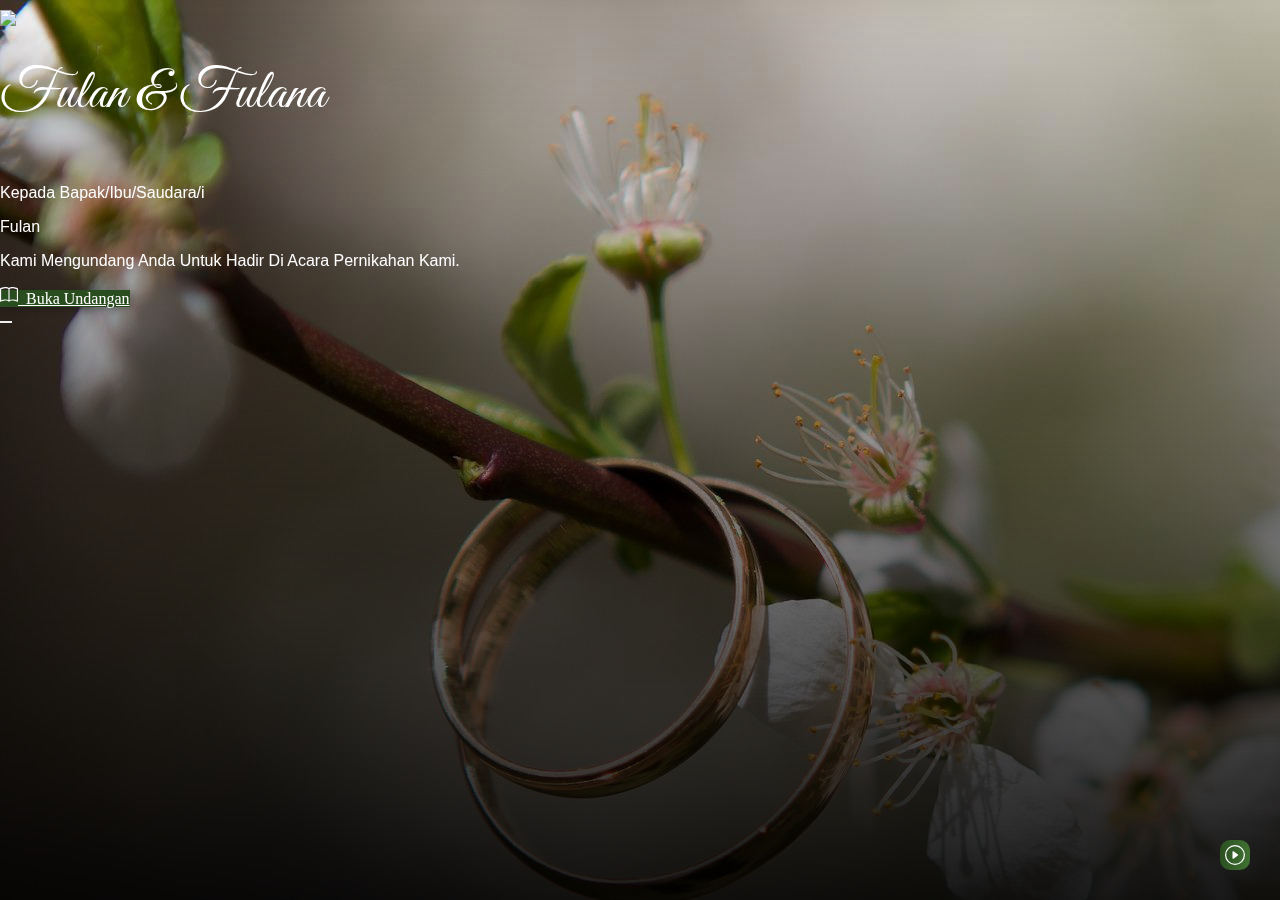
==== commit 04833a58: "lupa coy" ====
--- a/index.html
+++ b/index.html
@@ -39,17 +39,17 @@
                     <div class="row" style="margin-top: -25px;">
                         <div class="col-12">
                             <div class="text-center">
-                                <p class="font-one font-size-55 text-white m-0 p-0">Arif & Wanita</p>
+                                <p class="font-one font-size-55 text-white m-0 p-0">Fulan & Fulana</p>
                                 <p class="fs-6 font-two text-white m-1 p-1">
                                     Kepada Bapak/Ibu/Saudara/i
                                 </p>
                                 <p class="fs-4 font-two fw-bold text-white m-1 p-1">
-                                    Muhammad Ardiansyah
+                                    Fulan
                                 </p>
                                 <p class="fs-6 font-two text-white m-1 p-1">
                                     Kami Mengundang Anda Untuk Hadir Di Acara Pernikahan Kami.
                                 </p>
-                                <a class="btn btn-default text-white" href="index.html" role="button"><svg xmlns="http://www.w3.org/2000/svg" width="18" height="18" fill="currentColor" class="bi bi-book" viewBox="0 0 16 16">
+                                <a class="btn btn-default text-white" href="undangan.html" role="button"><svg xmlns="http://www.w3.org/2000/svg" width="18" height="18" fill="currentColor" class="bi bi-book" viewBox="0 0 16 16">
                                     <path d="M1 2.828c.885-.37 2.154-.769 3.388-.893 1.33-.134 2.458.063 3.112.752v9.746c-.935-.53-2.12-.603-3.213-.493-1.18.12-2.37.461-3.287.811V2.828zm7.5-.141c.654-.689 1.782-.886 3.112-.752 1.234.124 2.503.523 3.388.893v9.923c-.918-.35-2.107-.692-3.287-.81-1.094-.111-2.278-.039-3.213.492V2.687zM8 1.783C7.015.936 5.587.81 4.287.94c-1.514.153-3.042.672-3.994 1.105A.5.5 0 0 0 0 2.5v11a.5.5 0 0 0 .707.455c.882-.4 2.303-.881 3.68-1.02 1.409-.142 2.59.087 3.223.877a.5.5 0 0 0 .78 0c.633-.79 1.814-1.019 3.222-.877 1.378.139 2.8.62 3.681 1.02A.5.5 0 0 0 16 13.5v-11a.5.5 0 0 0-.293-.455c-.952-.433-2.48-.952-3.994-1.105C10.413.809 8.985.936 8 1.783z"/>
                                     </svg>&nbsp; Buka Undangan
                                 </a>
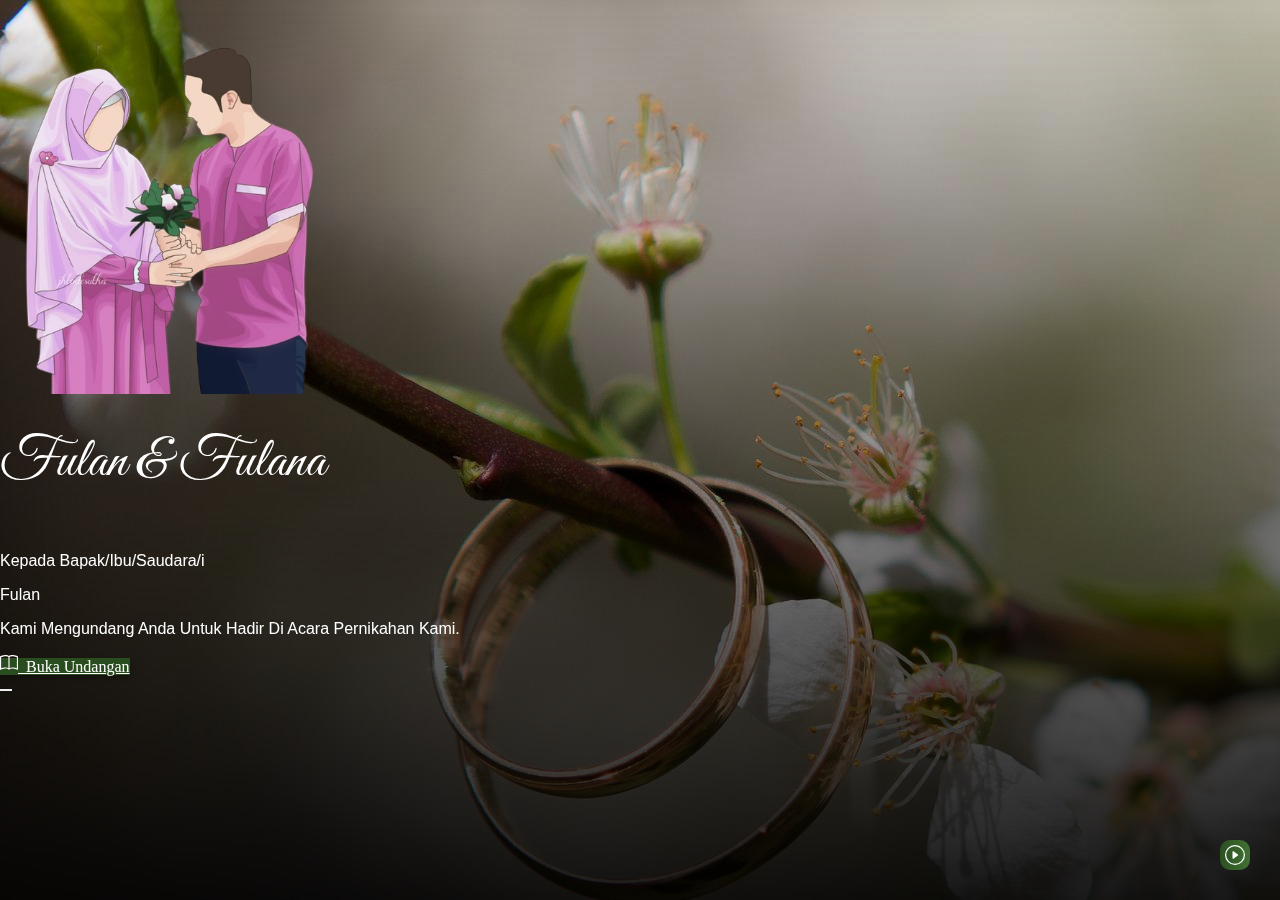
==== commit 228a767c: "lupa coy" ====
--- a/index.html
+++ b/index.html
@@ -33,7 +33,7 @@
                 <div class="container">
                     <div class="d-flex justify-content-center">
                         <div class="text-center">
-                            <img src="asset/image/image.svg" class="img-u-berdua">
+                            <img src="assets/b1c634b81b39cf77c9d8fb61e2ae2421-removebg-preview.png" class="img-u-berdua">
                         </div>
                     </div>
                     <div class="row" style="margin-top: -25px;">
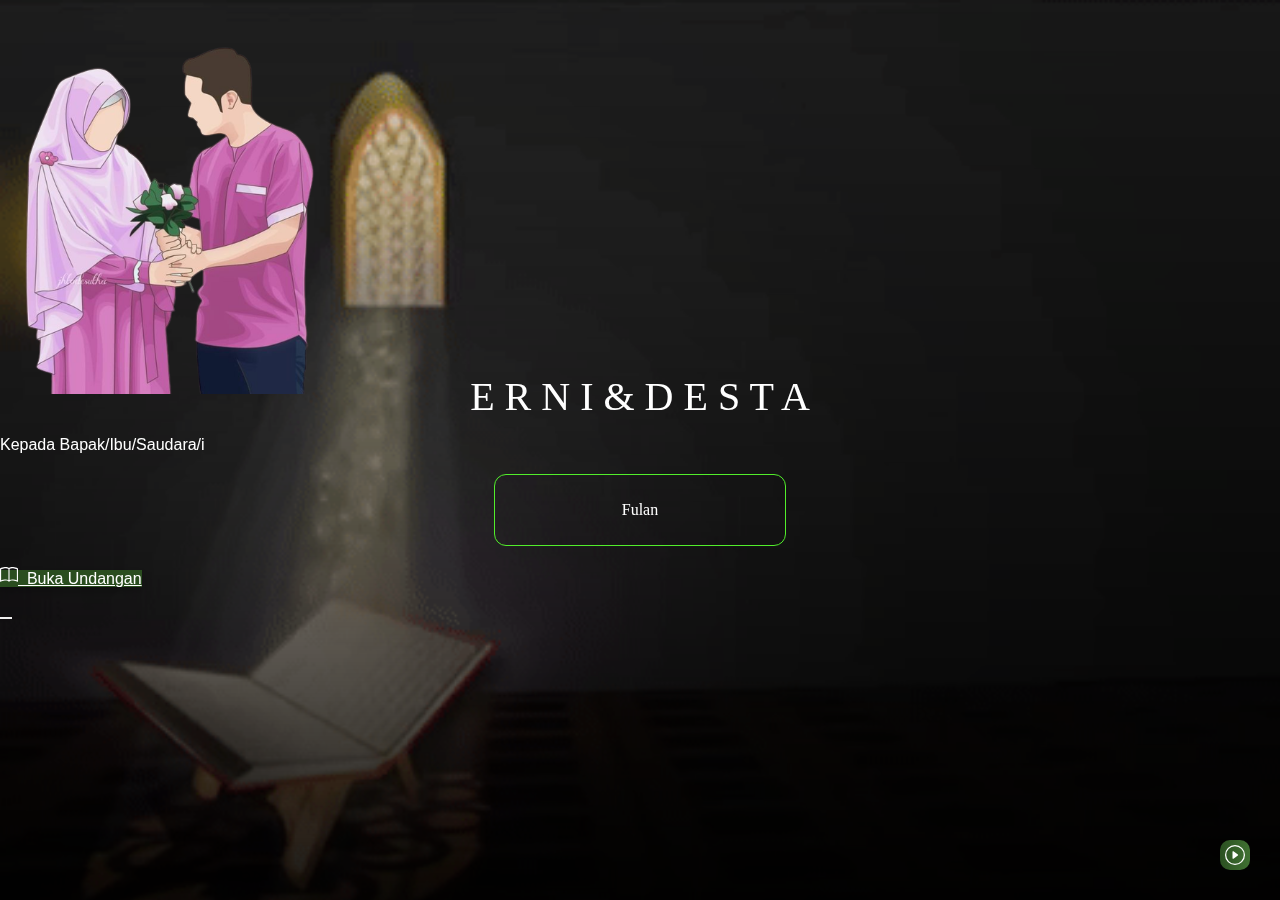
==== commit e147ba36: "upload" ====
--- a/index.html
+++ b/index.html
@@ -16,13 +16,29 @@
     <link rel="preconnect" href="https://fonts.googleapis.com">
     <link rel="preconnect" href="https://fonts.gstatic.com" crossorigin>
     <link href="https://fonts.googleapis.com/css2?family=Great+Vibes&family=Pacifico&family=Poppins:wght@300;400;500;600;700;800;900&display=swap" rel="stylesheet">
-    <title>Arif & Wanita</title>
+    <title>PejuangMahar</title>
     <link rel="stylesheet" href="asset/css/style.css">
     <link rel="stylesheet" href="asset/css/chtbox.css">
     <style>
         .bg-image {
-            background-image: url("asset/image/wedding-3369645_1920.jpg")
+            background-image: url("assets/banner/JoyousForthrightBrahmancow-size_restricted.gif");
+            background-size: cover;
+            opacity: 1;
         }
+        .kotak {
+    width: 250px;
+    height: max-content;
+    padding: 10px 20px;
+    margin-top: 20px;
+    border: 1px solid 
+    rgb(82, 238, 43);
+    display: flex;
+    justify-content: center;
+    align-items: center;
+    margin-bottom: 20px;
+    border-radius: 12px;
+    text-align: center;
+}
     </style>
 </head>
 
@@ -39,29 +55,94 @@
                     <div class="row" style="margin-top: -25px;">
                         <div class="col-12">
                             <div class="text-center">
-                                <p class="font-one font-size-55 text-white m-0 p-0">Fulan & Fulana</p>
+                                <!-- <p class="font-one font-size-55 text-white m-0 p-0">Fulan & Fulana</p> -->
+<div class="text-effect">
+    <span>E</span>
+    <span>R</span>
+    <span>N</span>
+    <span>I</span>
+    <span>&</span>
+    <span>D</span>
+    <span>E</span>
+    <span>S</span>
+    <span>T</span>
+    <span>A</span>
+</div>
+
+<style>
+    .demo{background: #2c2c54; }
+.text-effect{
+    color: #fff;
+    font-family: 'Monoton', cursive;
+    font-size: 40px;
+    font-weight: 70;
+    text-transform: uppercase;
+    text-align: center;
+    margin: 0 auto;
+    display: block;
+    position: relative;
+}
+.text-effect span{ animation: animate linear 2000ms infinite; }
+.text-effect span:nth-child(1n){ animation-delay: 0s; }
+.text-effect span:nth-child(2n){ animation-delay: 100ms; }
+.text-effect span:nth-child(3n){ animation-delay: 200ms; }
+.text-effect span:nth-child(4n){ animation-delay: 300ms; }
+.text-effect span:nth-child(5n){ animation-delay: 400ms; }
+.text-effect span:nth-child(6n){ animation-delay: 500ms; }
+.text-effect span:nth-child(7n){ animation-delay: 600ms; }
+.text-effect span:nth-child(8n){ animation-delay: 700ms; }
+.text-effect span:nth-child(9n){ animation-delay: 800ms; }
+.text-effect span:nth-child(10n){ animation-delay: 900ms; }
+@keyframes animate{
+    0%{ opacity: 0.3; }
+    100%{
+       opacity:1;
+       text-shadow: 0 0 80px Red,0 0 30px orange,0 0 6px DarkRed;
+    }
+}
+@media only screen and (max-width: 990px){
+    .text-effect{ font-size: 10; }
+}
+@media only screen and (max-width: 767px){
+    .text-effect{ font-size: 10px; }
+}
+@media only screen and (max-width: 479px){
+    .text-effect{ font-size: 16px; }
+}
+@media only screen and (max-width: 359px){
+    .text-effect{ font-size: 17px; }
+}
+
+</style>
                                 <p class="fs-6 font-two text-white m-1 p-1">
                                     Kepada Bapak/Ibu/Saudara/i
                                 </p>
-                                <p class="fs-4 font-two fw-bold text-white m-1 p-1">
+                                <!-- <p class="kotak">
                                     Fulan
-                                </p>
+                                </p> -->
+                                <center><div class="kotak">
+                                    <p>Fulan</p>
+                                </div></center>
                                 <p class="fs-6 font-two text-white m-1 p-1">
-                                    Kami Mengundang Anda Untuk Hadir Di Acara Pernikahan Kami.
-                                </p>
-                                <a class="btn btn-default text-white" href="undangan.html" role="button"><svg xmlns="http://www.w3.org/2000/svg" width="18" height="18" fill="currentColor" class="bi bi-book" viewBox="0 0 16 16">
+                                    <a class="btn btn-default text-white" href="undangan.html" role="button"><svg xmlns="http://www.w3.org/2000/svg" width="18" height="18" fill="currentColor" class="bi bi-book" viewBox="0 0 16 16">
+                                        <path d="M1 2.828c.885-.37 2.154-.769 3.388-.893 1.33-.134 2.458.063 3.112.752v9.746c-.935-.53-2.12-.603-3.213-.493-1.18.12-2.37.461-3.287.811V2.828zm7.5-.141c.654-.689 1.782-.886 3.112-.752 1.234.124 2.503.523 3.388.893v9.923c-.918-.35-2.107-.692-3.287-.81-1.094-.111-2.278-.039-3.213.492V2.687zM8 1.783C7.015.936 5.587.81 4.287.94c-1.514.153-3.042.672-3.994 1.105A.5.5 0 0 0 0 2.5v11a.5.5 0 0 0 .707.455c.882-.4 2.303-.881 3.68-1.02 1.409-.142 2.59.087 3.223.877a.5.5 0 0 0 .78 0c.633-.79 1.814-1.019 3.222-.877 1.378.139 2.8.62 3.681 1.02A.5.5 0 0 0 16 13.5v-11a.5.5 0 0 0-.293-.455c-.952-.433-2.48-.952-3.994-1.105C10.413.809 8.985.936 8 1.783z"/>
+                                        </svg>&nbsp; Buka Undangan
+                                    </a>
+                                <!-- <a class="btn btn-default text-white" href="undangan.html" role="button"><svg xmlns="http://www.w3.org/2000/svg" width="18" height="18" fill="currentColor" class="bi bi-book" viewBox="0 0 16 16">
                                     <path d="M1 2.828c.885-.37 2.154-.769 3.388-.893 1.33-.134 2.458.063 3.112.752v9.746c-.935-.53-2.12-.603-3.213-.493-1.18.12-2.37.461-3.287.811V2.828zm7.5-.141c.654-.689 1.782-.886 3.112-.752 1.234.124 2.503.523 3.388.893v9.923c-.918-.35-2.107-.692-3.287-.81-1.094-.111-2.278-.039-3.213.492V2.687zM8 1.783C7.015.936 5.587.81 4.287.94c-1.514.153-3.042.672-3.994 1.105A.5.5 0 0 0 0 2.5v11a.5.5 0 0 0 .707.455c.882-.4 2.303-.881 3.68-1.02 1.409-.142 2.59.087 3.223.877a.5.5 0 0 0 .78 0c.633-.79 1.814-1.019 3.222-.877 1.378.139 2.8.62 3.681 1.02A.5.5 0 0 0 16 13.5v-11a.5.5 0 0 0-.293-.455c-.952-.433-2.48-.952-3.994-1.105C10.413.809 8.985.936 8 1.783z"/>
                                     </svg>&nbsp; Buka Undangan
-                                </a>
+                                </a> -->
                             </div>
                         </div>
                     </div>
                 </div>
+
+
                 <section>
                     <audio id="audio" autoplay loop="loop">
-                        <source src="tes2.mp3" type="audio/mp3">
+                        <source src="music.mp3" type="audio/mp3">
                     </audio>
-
+            
                     <button id="playPauseBTN" class="btn btn-audio" onclick="playPause()">
                         <label for="click" class="label-box">
                             <svg xmlns="http://www.w3.org/2000/svg" fill="currentColor" class="bi bi-play-circle icon-chatbox" viewBox="0 0 16 16">
@@ -70,12 +151,12 @@
                             </svg>
                         </label>
                     </button>
-
+            
                     <script>
                         var audio = document.getElementById('audio');
                         var playPauseBTN = document.getElementById('playPauseBTN');
                         var count = 0;
-
+            
                         function playPause() {
                             if (count == 0) {
                                 count = 1;
@@ -85,7 +166,7 @@
                                 audio.play();
                             }
                         }
-
+            
                         function stop() {
                             playPause()
                             audio.pause();
@@ -93,10 +174,7 @@
                         }
                     </script>
                 </section>
-            </main>
-        </div>
-    </div>
-    <script src="https://cdn.jsdelivr.net/npm/bootstrap@5.0.2/dist/js/bootstrap.bundle.min.js" integrity="sha384-MrcW6ZMFYlzcLA8Nl+NtUVF0sA7MsXsP1UyJoMp4YLEuNSfAP+JcXn/tWtIaxVXM" crossorigin="anonymous"></script>
-</body>
-
-</html>+                <script src="https://cdn.jsdelivr.net/npm/bootstrap@5.0.2/dist/js/bootstrap.bundle.min.js" integrity="sha384-MrcW6ZMFYlzcLA8Nl+NtUVF0sA7MsXsP1UyJoMp4YLEuNSfAP+JcXn/tWtIaxVXM" crossorigin="anonymous"></script>
+            </body>
+            
+            </html>